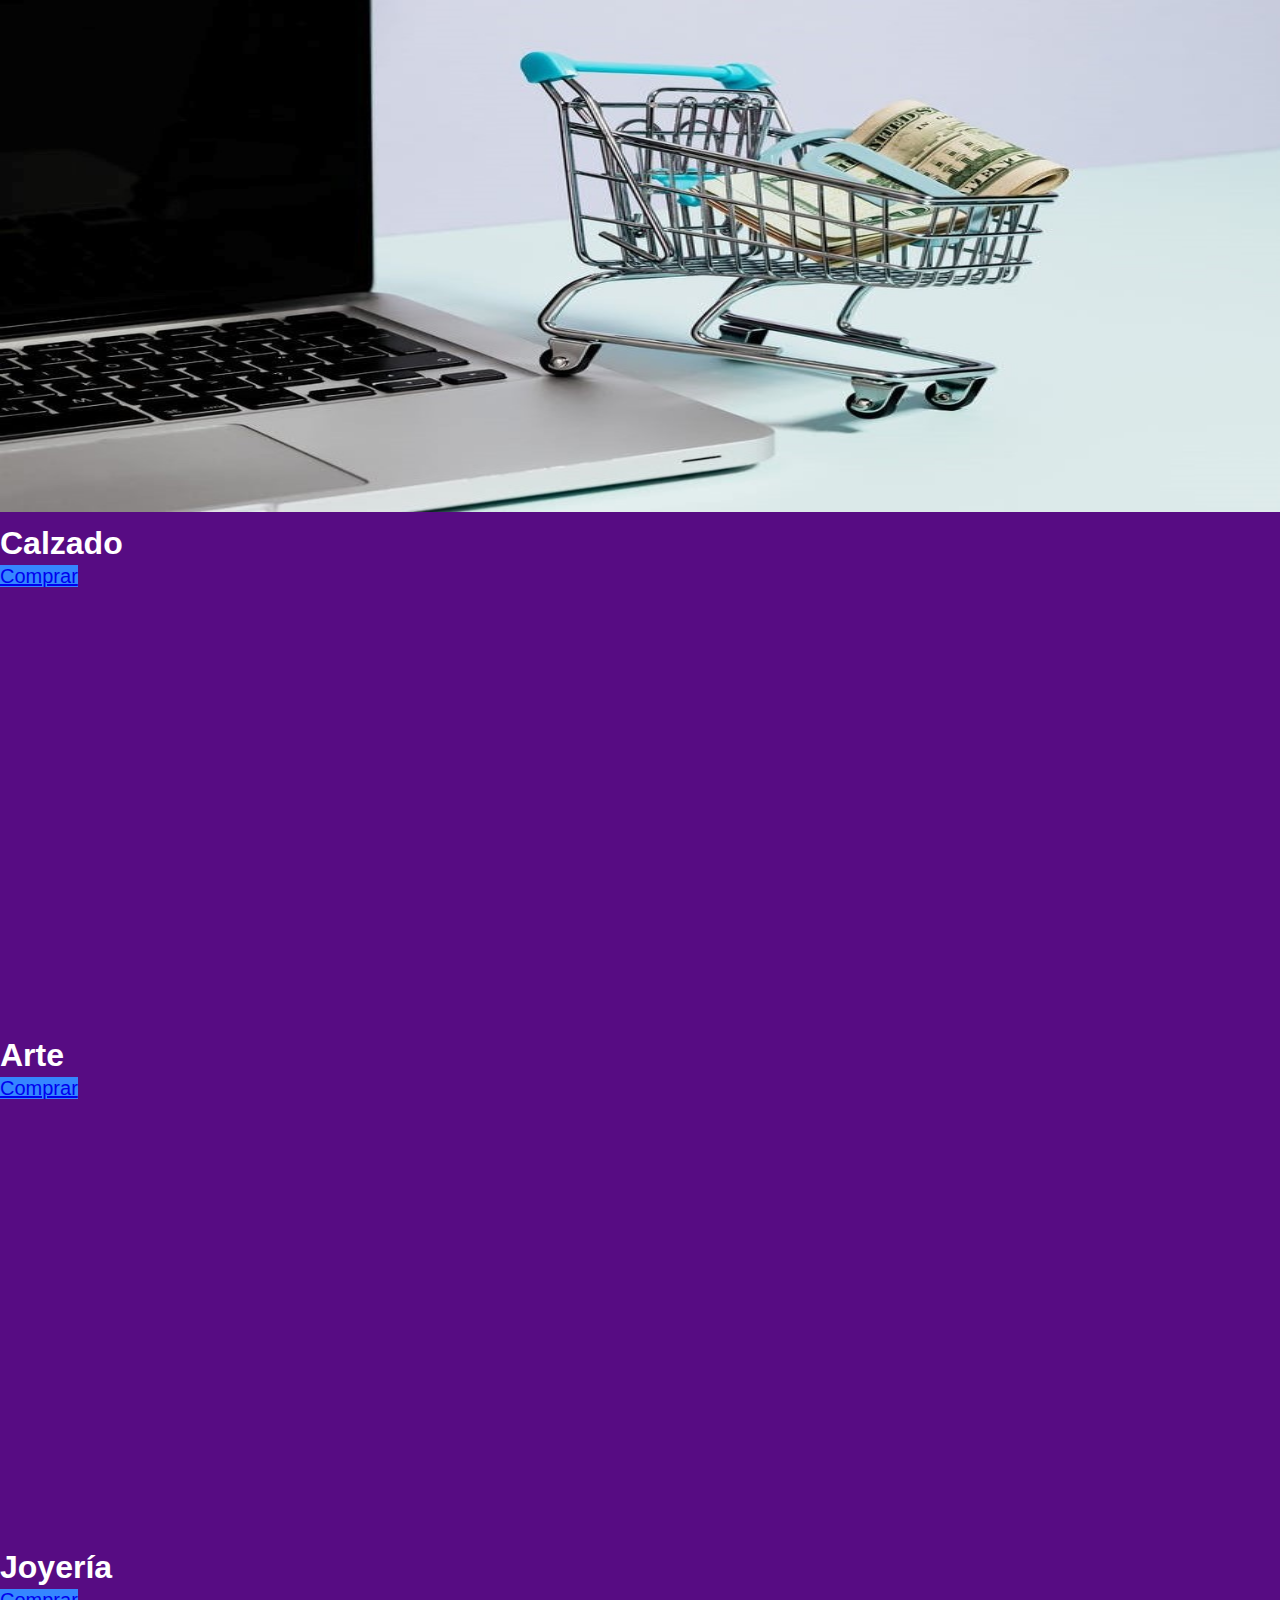
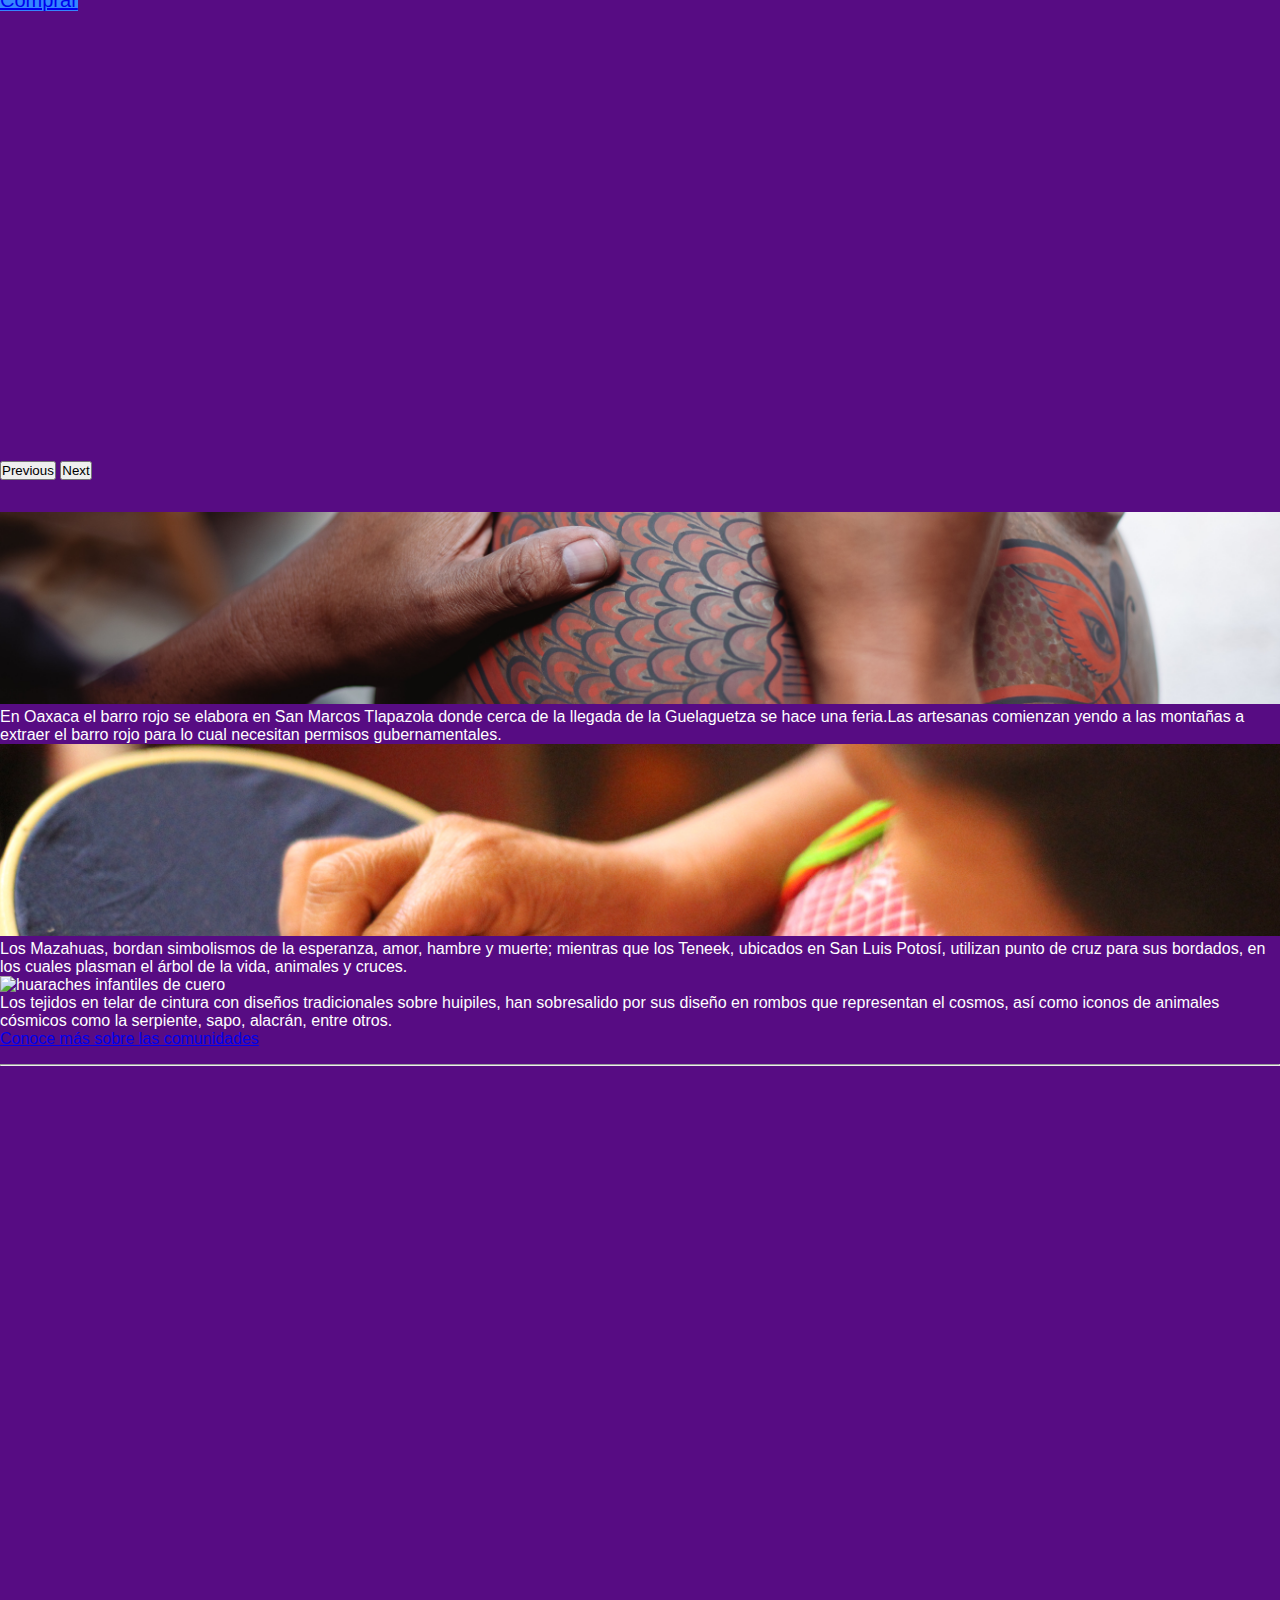
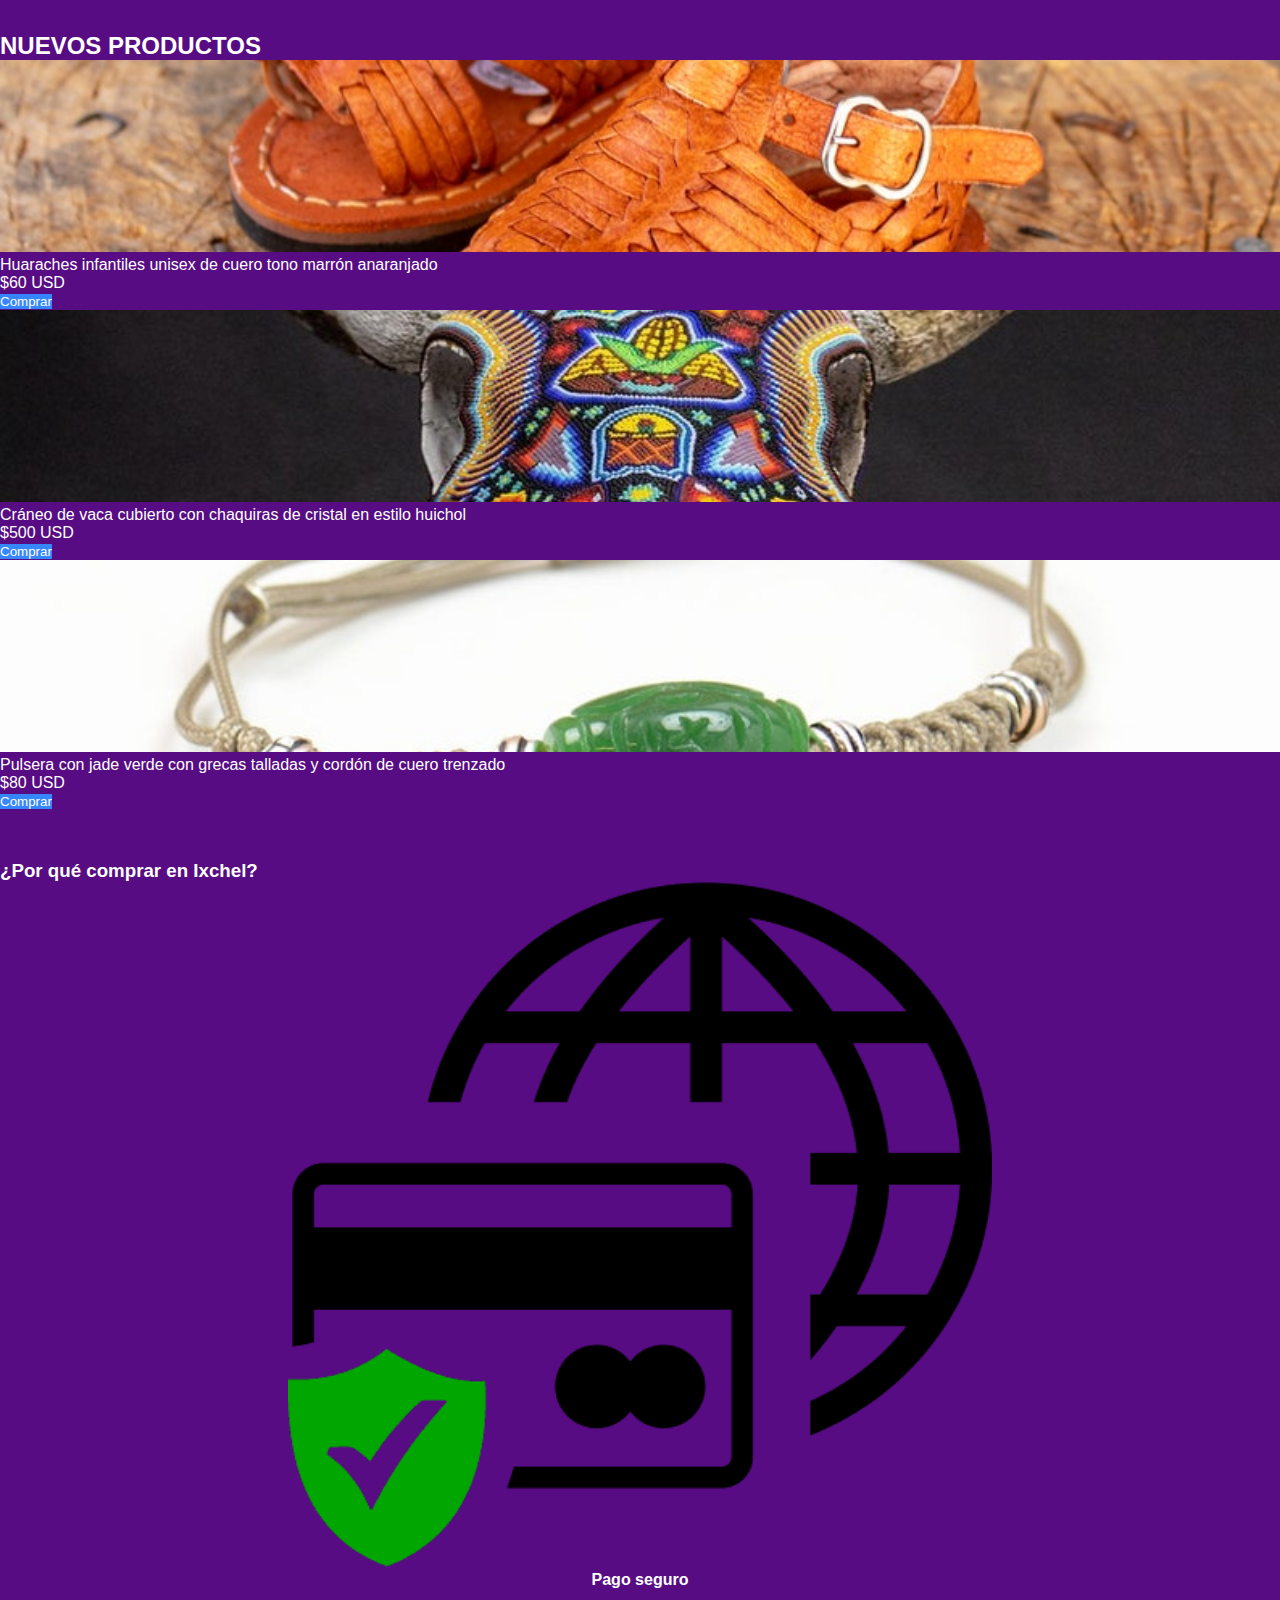
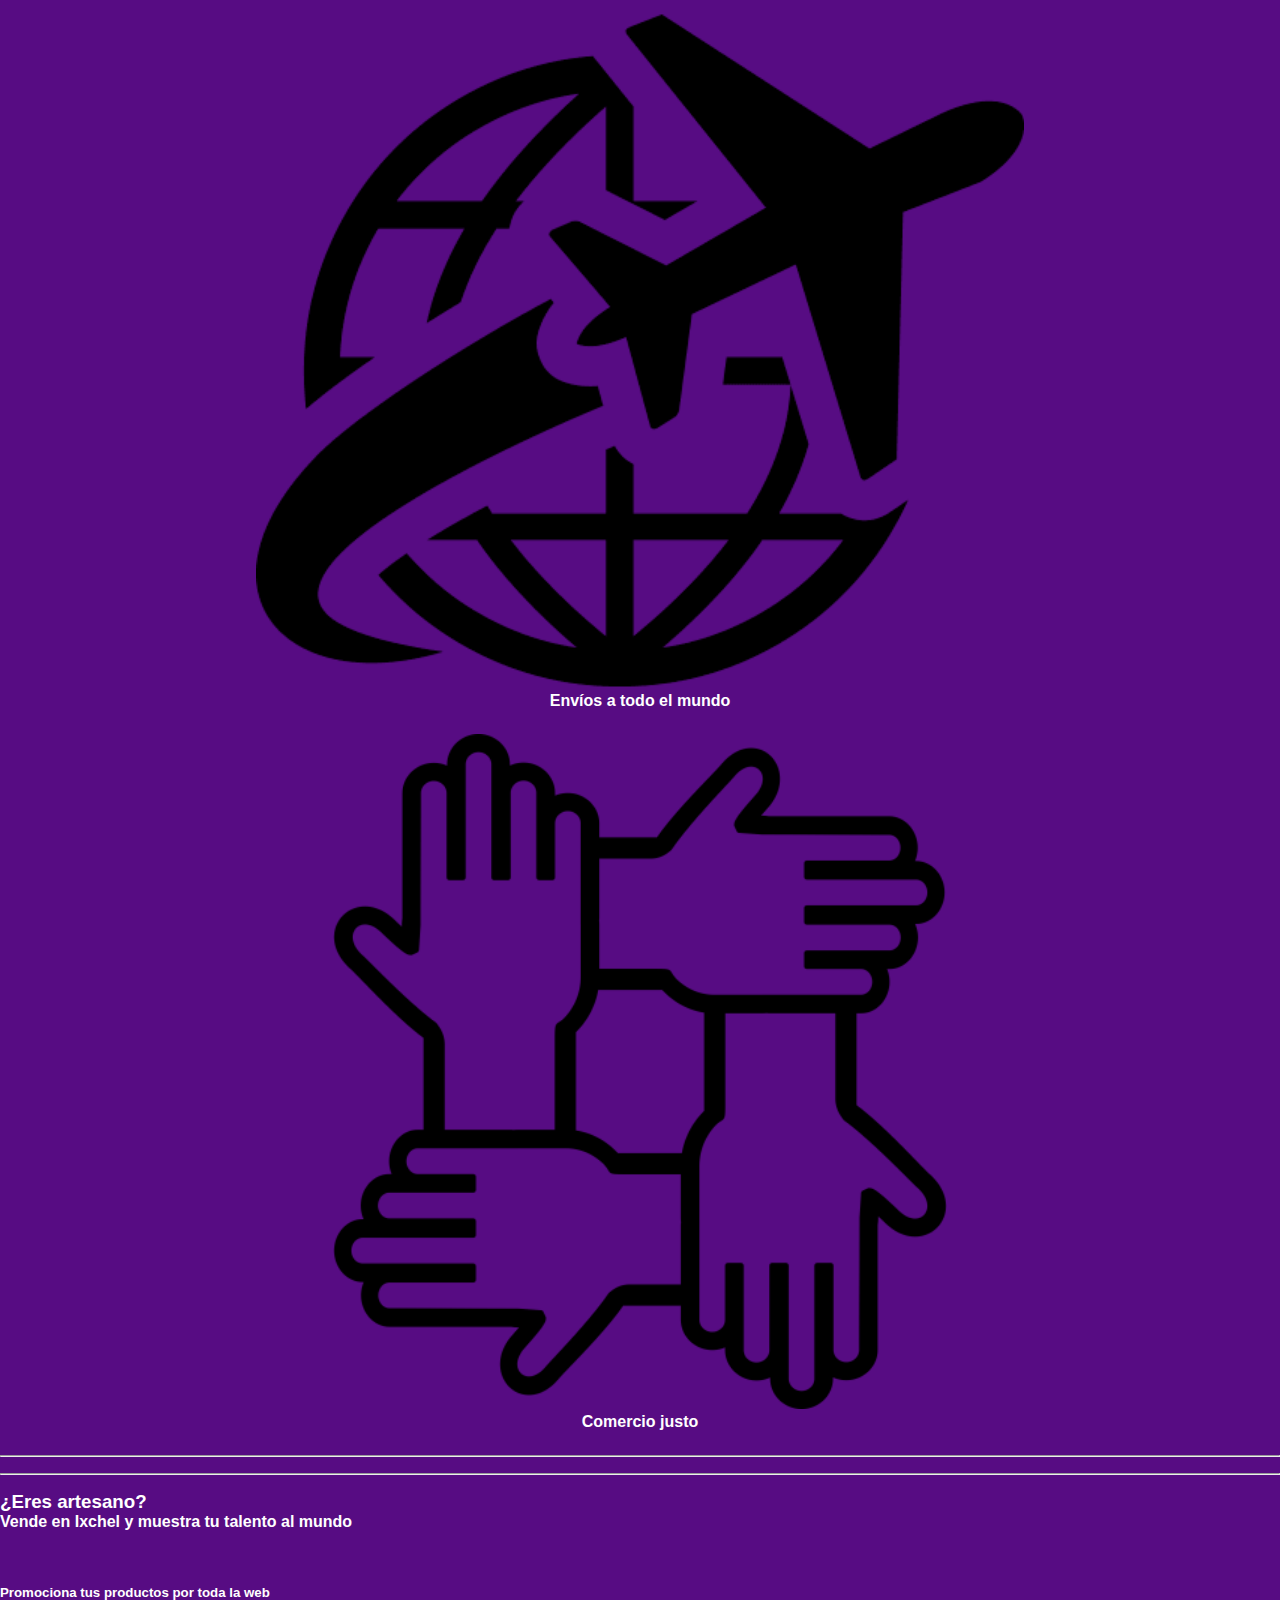
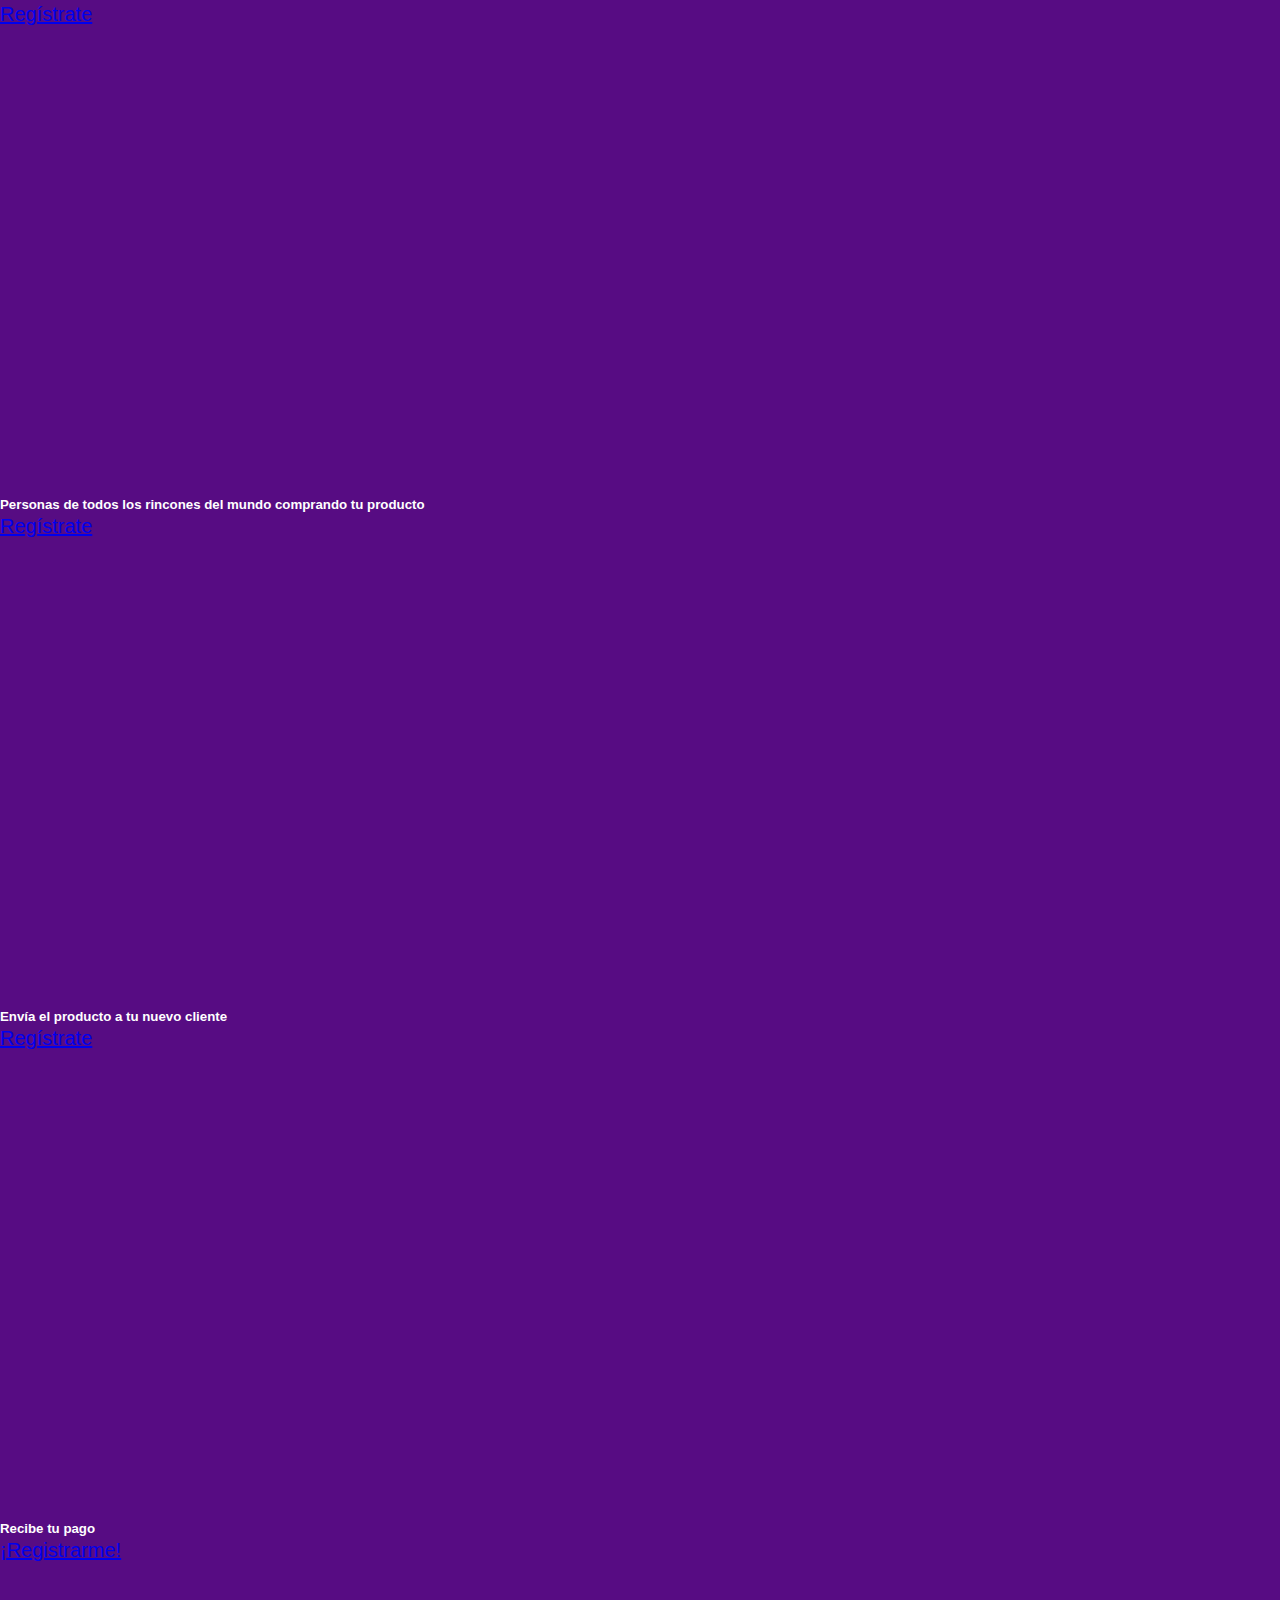
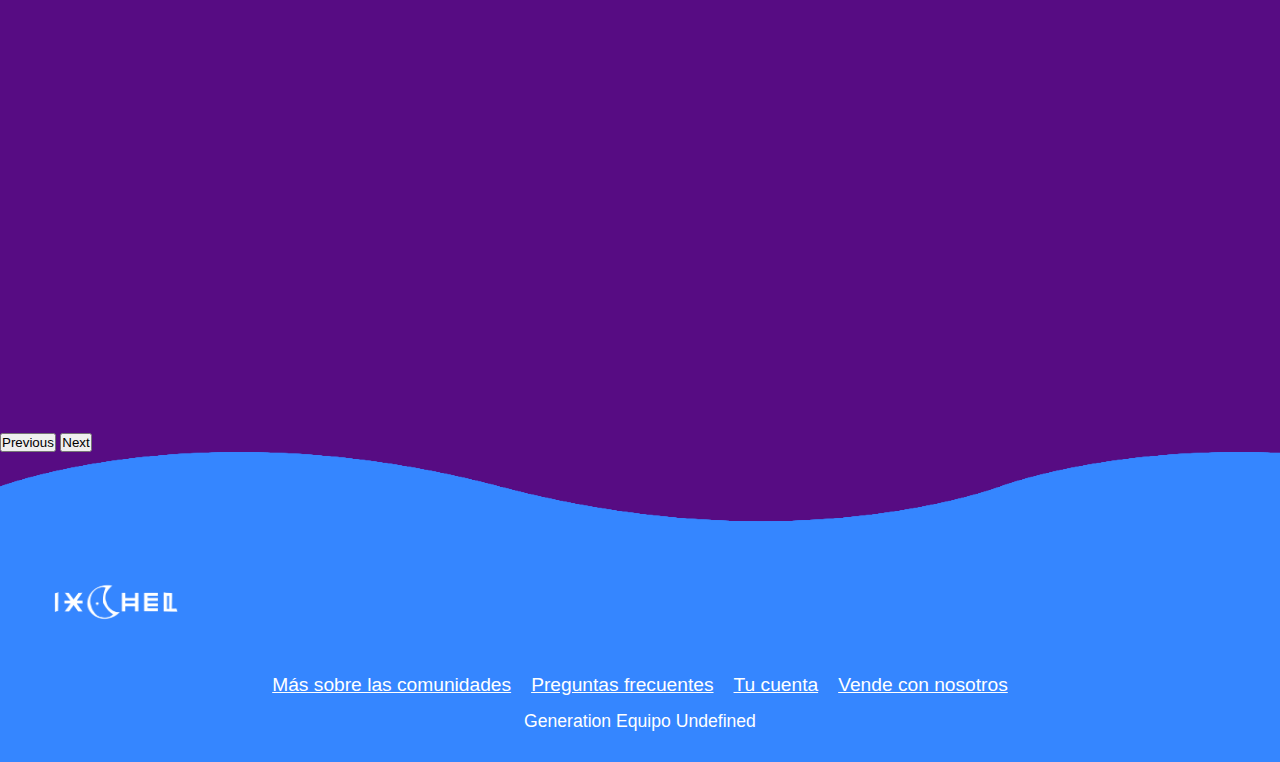
==== index.html @ 04b5df59 "arreglé interfaz, es probable que error en parallax index aún esté presente" ====
<!doctype html>
<html lang="en">
  <head>
    <!-- Required meta tags -->
    <meta charset="utf-8">
    <meta name="viewport" content="width=device-width, initial-scale=1, shrink-to-fit=no">

    <!-- Bootstrap CSS -->
    <link rel="stylesheet" href="https://cdn.jsdelivr.net/npm/bootstrap@4.6.1/dist/css/bootstrap.min.css" integrity="sha384-zCbKRCUGaJDkqS1kPbPd7TveP5iyJE0EjAuZQTgFLD2ylzuqKfdKlfG/eSrtxUkn" crossorigin="anonymous">
    <meta http-equiv="X-UA-Compatible" content="IE=edge">
    <title>Home</title>    
    <!-- Custom styles for this template -->
    <link href="assets/css/index.css" rel="stylesheet">
   <link href="assets/css/footer.css" rel="stylesheet">
  </head>
  <body>
    
 <!--LOGO NAVB--> 
    <nav class="navbar navbar-expand-lg navbar-dark navbar-custom">
      <a class="navbar-brand" href="index.html">
        <img src="imagenes/logo.png" width="150">
      </a>
      <!--FIN LOGO NAVB-->
      <button class="navbar-toggler" type="button" data-toggle="collapse" data-target="#navbarSupportedContent" aria-controls="navbarSupportedContent" aria-expanded="false" aria-label="Toggle navigation">
        <span class="navbar-toggler-icon"></span>
      </button>
    
      <div class="collapse navbar-collapse" id="navbarSupportedContent">
        <ul class="navbar-nav mr-auto">
          <li class="nav-item active mr-5">
            <a class="nav-link" href="nosotros.html">Nosotros</a>
          </li>
          <li class="nav-item active mr-5">
            <a class="nav-link" href="contactanos.html">Contáctanos</a>
          </li>
          <li class="nav-item active mr-5">
            <a class="nav-link" href="catalogo.html">Catálogo</a>
          </li>
        </ul>
        <form class="d-flex">
          <ul class="navbar-nav me-auto mb-2 mb-lg-0">
            <li class="nav-item active">
              <a class="nav-link" href="preguntas-frecuentes.html">Ayuda <span class="sr-only">(current)</span></a>
            </li>
            <li class="nav-item signup">
              <a class="nav-link active" aria-current="page" href="formulario-registro-iniciar-sesion.html">Regístrate</a>
            </li>
          </ul>
          <!--Icono carrito-->
          <a class="navbar-brand nav-item" href="carrito.html">
              <img src="imagenes/shopping-cart (2).png" width="30">
            </a>
        </form>
      </div>
    </nav>
    <!--Fin Nav-->
    <hr class="featurette-divider">

<!--CAROUSEL PRINCIPAL-->
<main role="main">
<div class="row featurette">
      <div class="col-md-7">
        <h2 class="featurette-heading index-h2">Un cachito de México para el mundo</h2>

        <h3 class="index-h3 index-h3-cursiva">Adquiere artesanías 100% mexicanas y apoya el desarrollo de comunidades indígenas</h3>
      </div>
  <div id="myCarousel" class="carousel slide col-md-5" data-ride="carousel">
    <ol class="carousel-indicators">
      <li data-target="#myCarousel" data-slide-to="0" class="active"></li>
      <li data-target="#myCarousel" data-slide-to="1"></li>
      <li data-target="#myCarousel" data-slide-to="2"></li>
    </ol>
    <div class="carousel-inner">
      <div class="carousel-item active">
        <img src="imagenes/huaraches01a.jpg" class="d-block w-100" alt="calzado">

        <div class="container">
          <div class="carousel-caption">
            <h1>Calzado</h1>
            <p><a class="btn btn-lg btn-primary index-btn-carousel" href="#">Comprar</a></p>
          </div>
        </div>
      </div>
      <div class="carousel-item">
        <img src="imagenes/alebrije01a.jpg" class="d-block w-100" alt="arte">

        <div class="container">
          <div class="carousel-caption">
            <h1>Arte</h1>
            <p><a class="btn btn-lg btn-primary index-btn-carousel" href="#">Comprar</a></p>
          </div>
        </div>
      </div>
      <div class="carousel-item">
        <img src="imagenes/jade01a.jpg" class="d-block w-100" alt="joyería">
        <div class="container">
          <div class="carousel-caption ">
            <h1>Joyería</h1>
            <p><a class="btn btn-lg btn-primary index-btn-carousel" href="#">Comprar</a></p>
          </div>
        </div>
      </div>
    </div>
    <button class="carousel-control-prev" type="button" data-target="#myCarousel" data-slide="prev">
      <span class="carousel-control-prev-icon" aria-hidden="true"></span>
      <span class="sr-only">Previous</span>
    </button>
    <button class="carousel-control-next" type="button" data-target="#myCarousel" data-slide="next">
      <span class="carousel-control-next-icon" aria-hidden="true"></span>
      <span class="sr-only">Next</span>
    </button>
  </div>
  <!--FinCarouselinicial-->

   <!--Informacióncardsde productos-->
  
   <div class="container">
    <div class="row">
      <div class="col-md-4">
        <div class="card mb-4 shadow-sm">
          <img src="imagenes/artesano-about03.jpg" class="d-block w-100 card-img-top" alt="huaraches infantiles de cuero">
          <div class="card-body">
            <p class="card-text text-dark">En Oaxaca el barro rojo se elabora en San Marcos Tlapazola donde cerca de la llegada de la Guelaguetza se hace una feria.Las artesanas comienzan yendo a las montañas a extraer el barro rojo para lo cual necesitan permisos gubernamentales.</p>
          </div>
        </div>
      </div>
      <div class="col-md-4">
        <div class="card mb-4 shadow-sm">
          <img src="imagenes/artesano-about04.jpg" class="d-block w-100 card-img-top" alt="huaraches infantiles de cuero">
          <div class="card-body">
            <p class="card-text text-dark">Los Mazahuas, bordan simbolismos de la esperanza, amor, hambre y muerte; mientras que los Teneek, ubicados en San Luis Potosí, utilizan punto de cruz para sus bordados, en los cuales plasman el árbol de la vida, animales y cruces.</p>
          </div>
        </div>
      </div>
      <div class="col-md-4">
        <div class="card mb-4 shadow-sm">
          <img src="imagenes/artesano-about05.jpg" class="d-block w-100 card-img-top" alt="huaraches infantiles de cuero">
          <div class="card-body">
            <p class="card-text text-dark">Los tejidos en telar de cintura con diseños tradicionales sobre huipiles, han sobresalido por sus diseño en rombos que representan el cosmos, así como iconos de animales cósmicos como la serpiente, sapo, alacrán, entre otros.</p> 
          </div>
        </div>
      </div>
    </div>
    <p><a class="col-md-12 btn btn-lg btn-primary" href="nosotros.html">Conoce más sobre las comunidades</a></p>
<!--Fincard-->
<hr class="featurette-divider">

<!--Inicioimagenparallaxmapa-->
      <div id="parallax-image">
        <div class="row h-100">
        <div class="col-md-12 aling-seif-center">
            <h1 class="text-center"></h1>
            <h5 class="text-light p-3"></h5>
            <p class="text-light p-5"></p>
        </div>
      </div>
    </div>
<!--FINimagen-->

<!--Contenedor entre imagenes-->
<div class="container">
<h2 class="text-light text-center">NUEVOS PRODUCTOS</h2>
<!--Informacióncardsde productos-->
<div class="container index-cards-nuevosproductos">
  <div class="row">
    <div class="col-md-4">
      <div class="card mb-3 shadow-sm">
        <img src="imagenes/huarache-niño01a.jpg" class="d-block w-100 card-img-top" alt="huaraches infantiles de cuero">
        <div class="card-body">
          <p class="card-text text-dark">Huaraches infantiles unisex de cuero tono marrón anaranjado</p>
          <p class="card-text text-dark">$60 USD</p>
           <div class="d-flex justify-content-between align-items-center">
                <div class="btn-group">
                  <button type="button" class="btn btn-sm btn-outline-secondary index-btn-cardsnuevoproducto" href="#">Comprar</button>
                  </div>
           </div>
        </div>
      </div>
    </div>
    <div class="col-md-4">
      <div class="card mb-3 shadow-sm">
        <img src="imagenes/huichol01a.jpg" class="d-block w-100 card-img-top" alt="cráneo de vaca huichol">

        <div class="card-body">
          <p class="card-text text-dark">Cráneo de vaca cubierto con chaquiras de cristal en estilo huichol</p>
          <p class="card-text text-dark">$500 USD</p>
          <div class="d-flex justify-content-between align-items-center">
            <div class="btn-group">
              <button type="button" class="btn btn-sm btn-outline-secondary index-btn-cardsnuevoproducto" href="#">Comprar</button>
              </div>
       </div>
        </div>
      </div>
    </div>
    <div class="col-md-4">
      <div class="card mb-3 shadow-sm">
        <img src="imagenes/jade01a.jpg" class="d-block w-100 card-img-top" alt="pulsera de jade y cuero">

        <div class="card-body">
          <p class="card-text text-dark">Pulsera con jade verde con grecas talladas y cordón de cuero trenzado</p>
          <p class="card-text text-dark">$80 USD</p>
          <div class="d-flex justify-content-between align-items-center">
            <div class="btn-group">
              <button type="button" class="btn btn-sm btn-outline-secondary index-btn-cardsnuevoproducto" href="#">Comprar</button>
              </div>
       </div> 
        </div>
      </div>
    </div>
  </div>
</div>
<!--Fincard-->
</div>
<!--Fin Parallax-->


  <!-- Marketing messaging and featurettes
  ================================================== -->
  <!-- Wrap the rest of the page in another container to center all the content. -->

  <div class="container marketing">

    <!-- Por que comprar ixchel -->
    <h3 class="text-center text-light">¿Por qué comprar en Ixchel?</h3>
    <div class="row">
      <div class="col-lg-4">
        <img src="imagenes/online-secure-payment.png" class="mx-auto d-block" width="55%" alt="ícono pago seguro">
        <h4 class="text-light">Pago seguro</h4>
      </div><!-- /.col-lg-4 -->
      <div class="col-lg-4">
        <img src="imagenes/travel.png" class="mx-auto d-block" width="60%" alt="ícono envío internacional">
        <h4 class="text-light">Envíos a todo el mundo</h4>
         
      </div><!-- /.col-lg-4 -->
      <div class="col-lg-4">
         <img src="imagenes/teamwork-together.png" class="mx-auto d-block" width="48%" alt="ícono trabajo en equipo">
        <h4 class="text-light">Comercio justo</h4>
        
      </div><!-- /.col-lg-4 -->
    </div>
    
  </div><!-- /.row -->

  <hr class="featurette-divider">
    <!-- START THE FEATURETTES -->

    

    <hr class="featurette-divider">
    <div class="container index-vender-carousel">
      <h3 class="text-center text-light">¿Eres artesano?</h3>
      <h4 class="text-center text-light">Vende en Ixchel y muestra tu talento al mundo</h4>
      <main role="main">

        <div id="carouselExampleCaptions" class="carousel slide col-md-10 mx-auto" data-ride="carousel">
          <ol class="carousel-indicators">
            <li data-target="#carouselExampleCaptions" data-slide-to="0" class="active"></li>
            <li data-target="#carouselExampleCaptions" data-slide-to="1"></li>
            <li data-target="#carouselExampleCaptions" data-slide-to="2"></li>
          </ol>
          <div class="carousel-inner">
            <div class="carousel-item active">
              <img src="imagenes/artesano-index.jpeg" class="d-block" alt="artesano pintando un jarrón de barro">
              <div class="carousel-caption">
                <h5>Promociona tus productos por toda la web</h5>
                <p><a class="btn btn-lg btn-primary" href="formulario-registro-iniciar-sesion.html">Regístrate</a></p>
              </div>
            </div>
            <div class="carousel-item">
              <img src="imagenes/clientes-index.jpeg" class="d-block" alt="pareja sonriendo frente a laptop">
              <div class="carousel-caption">
                <h5>Personas de todos los rincones del mundo comprando tu producto</h5>
                <p><a class="btn btn-lg btn-primary" href="formulario-registro-iniciar-sesion.html">Regístrate</a></p>
              </div>
            </div>
            <div class="carousel-item">
              <img src="imagenes/envia-index.jpeg" class="d-block" alt="hombre sellando una caja de envío con cinta adhesiva">
              <div class="carousel-caption">
                <h5>Envía el producto a tu nuevo cliente</h5>
                <p><a class="btn btn-lg btn-primary" href="formulario-registro-iniciar-sesion.html">Regístrate</a></p>
              </div>
            </div>
            <div class="carousel-item">
              <img src="imagenes/pago-index.jpeg" class="d-block" alt="carrito de supermercado miniatura con fajo de billetes junto a laptop">
              <div class="carousel-caption">
                <h5>Recibe tu pago</h5>
                <p><a class="btn btn-lg btn-primary" href="formulario-registro-iniciar-sesion.html">¡Registrarme!</a></p>
              </div>
            </div>
          </div>
          <button class="carousel-control-prev" type="button" data-target="#carouselExampleCaptions" data-slide="prev">
            <span class="carousel-control-prev-icon" aria-hidden="true"></span>
            <span class="sr-only">Previous</span>
          </button>
          <button class="carousel-control-next" type="button" data-target="#carouselExampleCaptions" data-slide="next">
            <span class="carousel-control-next-icon" aria-hidden="true"></span>
            <span class="sr-only">Next</span>
          </button>
        </div>


  </div><!-- /.container -->


  <!-- FOOTER -->

</main>

<div class="bodyfooter">
  <footer>
    <div class="waves">
        <div class="wave" id="wave1"></div>
        <div class="wave" id="wave2"></div>
        <div class="wave" id="wave3"></div>
        <div class="wave" id="wave4"></div>
  
        <div class="logo">
            <img src="imagenes/logo.png" alt="150">
        </div>
    
  <ul class="social_icon">
    <li><a href="#"><ion-icon name="logo-facebook"></ion-icon></a></li>
    <li><a href="#"><ion-icon name="logo-instagram"></ion-icon></a></li>
    <li><a href="#"><ion-icon name="logo-twitter"></ion-icon></a></li>
    <li><a href="#"><ion-icon name="logo-whatsapp"></ion-icon></a></li>
  </ul>
     <ul class="menu">
         <li><a href="index.html">Más sobre las comunidades</a></li>
         <li><a href="preguntas-frecuentes.html">Preguntas frecuentes</a></li>
         <li><a href="formulario-registro-iniciar-sesion.html">Tu cuenta</a></li>
         <li><a href="#">Vende con nosotros</a></li>
     </ul>
     <p>Generation Equipo Undefined</p>
     <!-- Cierra div waves -->
     </div>
  </footer>
    <!-- Optional JavaScript; choose one of the two! -->

    <!-- Option 1: jQuery and Bootstrap Bundle (includes Popper) -->
    <script src="https://cdn.jsdelivr.net/npm/jquery@3.5.1/dist/jquery.slim.min.js" integrity="sha384-DfXdz2htPH0lsSSs5nCTpuj/zy4C+OGpamoFVy38MVBnE+IbbVYUew+OrCXaRkfj" crossorigin="anonymous"></script>
    <script src="https://cdn.jsdelivr.net/npm/bootstrap@4.6.1/dist/js/bootstrap.bundle.min.js" integrity="sha384-fQybjgWLrvvRgtW6bFlB7jaZrFsaBXjsOMm/tB9LTS58ONXgqbR9W8oWht/amnpF" crossorigin="anonymous"></script>
    <script>window.jQuery || document.write('<script src="../assets/js/vendor/jquery.slim.min.js"><\/script>')</script><script src="../assets/dist/js/bootstrap.bundle.min.js"></script>

      
  </body>
</html>
---- assets/css/index.css ----
/* Padding below the footer and lighter body text */

* {
  box-sizing: border-box;
  margin: 0;
  padding: 0;
}

body {
  font-family: "Mukta", sans-serif;
  background-color: #570c83;
}

/* Navbar */
.navbar {
  background-color: #3586ff;
  font-family: "Mukta", sans-serif;
}

.nav-item {
  font-weight: 600;
  padding-left: 30px;
}

/* Carousel base class */
.carousel {
  margin-bottom: 2rem;
}
/* Since positioning the image, we need to help out the caption */
.carousel-caption {
  bottom: 3rem;
  z-index: 10;
}

/* Declare heights because of positioning of img element */
.carousel-item {
  height: 32rem;
}
.carousel-item > img {
  position: absolute;
  top: 0;
  left: 0;
  min-width: 100%;
  height: 32rem;
  max-width: none;
}

.index-btn-carousel {
  background-color: #3586ff;
  border: none;
  font-weight: 400;
}

.index-btn-cardsnuevoproducto {
  background-color: #3586ff;
  color: white;
  border-style: none;
}

.card-img-top {
  width: 100%;
  height: 15vw;
  object-fit: cover;
}

.index-cards-nuevosproductos {
  margin-bottom: 50px;
}

.index-h5-carouselcaption {
  margin-bottom: 10px;
}

/* MARKETING CONTENT */

/* Center align the text within the three columns below the carousel */
.marketing .col-lg-4 {
  margin-bottom: 1.5rem;
  text-align: center;
}
.marketing h2 {
  font-weight: 400;
}
.marketing .col-lg-4 p {
  margin-right: 0.75rem;
  margin-left: 0.75rem;
}

/* Featurettes
------------------------- */

.featurette-divider {
  margin: 1rem 0; /* Space out the Bootstrap <hr> more */
}

/* Thin out the marketing headings */
.featurette-heading {
  color: white;
  font-size: 80px;
  font-weight: 400;
  line-height: 1;
  letter-spacing: -0.05rem;
}

.index-h2,
.index-h3 {
  margin-left: 60px;
}

.index-h3 {
  margin-top: 30px;
  margin-bottom: 30px;
  font-size: 30px;
  font-weight: 300;
  color: white;
}

.index-h3-cursiva {
  font-style: italic;
}

.index-vende-cards {
  width: 100%;
  padding-top: 100%;
}

.index-vender-carousel {
  width: 60%;
}

/* RESPONSIVE CSS
-------------------------------------------------- */

@media (min-width: 40em) {
  /* Bump up size of carousel content */
  .carousel-caption p {
    margin-bottom: 1.25rem;
    font-size: 1.25rem;
    line-height: 1.4;
  }

  .featurette-heading {
    font-size: 50px;
  }

  .index-vender-carousel {
    width: 100%;
  }
}

@media (min-width: 62em) {
  .featurette-heading {
    margin-top: 7rem;
  }

  .index-vender-carousel {
    width: 100%;
  }
}

/*CAROUSELSTYLE*/

.bd-placeholder-img {
  font-size: 1.125rem;
  text-anchor: middle;
  -webkit-user-select: none;
  -moz-user-select: none;
  -ms-user-select: none;
  user-select: none;
}

@media (min-width: 768px) {
  .bd-placeholder-img-lg {
    font-size: 1rem;
  }

  .index-vender-carousel {
    width: 100%;
  }
}

/*-----------CARD------------*/

.bd-placeholder-img {
  font-size: 1.125rem;
  text-anchor: middle;
  -webkit-user-select: none;
  -moz-user-select: none;
  -ms-user-select: none;
  user-select: none;
}

@media (min-width: 768px) {
  .bd-placeholder-img-lg {
    font-size: 3.5rem;
  }
}

/*---Parallaxmapa--*/
#parallax-image {
  background-image: url("/imagenes/artesana-index.jpeg");
  height: 500px;
  margin-bottom: 50px;
  background-attachment: fixed;
  background-position: center;
  background-repeat: no-repeat;
}
.container {
  color: white;
}
.registrate {
  color: black;
}
.inicia {
  color: black;
}
.carrito {
  color: black;
}
---- assets/css/footer.css ----
/*.bodyfooter {  /*Si se quita esto se mueve el diseño*/
/*display:flex;
    justify-content: flex-end;
    align-items: flex-end;
    min-height: 100vh;
   /*  background: #333 */

footer {
  position: relative;
  width: 100%;
  background: #3586ff;
  min-height: 100px;
  padding: 20px 50px;
  display: flex;
  justify-content: center;
  flex-direction: column;
  margin-top: 100px;
  font-family: 'Mukta', sans-serif;
}
.logo img {
  width: 130px;
  position: static !important;
  text-align: center;
}

footer .social_icon,
footer .menu {
  /*iconos*/
  position: relative;
  display: flex;
  justify-content: center;
  align-items: center;
  margin: 10px 0;
  flex-wrap: wrap;
  list-style: none;
}
footer .social_iron li,
footer .menu li {
  list-style: none;
}
footer .social_icon li a {
  font-size: 1.5em;
  color: #fff;
  margin: 0 10px;
  display: inline-block;
  transition: 0.5s;
}
footer .social_icon li a:hover {
  transform: translateY(-10px);
}
footer .menu li a {
  font-size: 1.2em;
  color: #fff;
  margin: 0 10px;
  display: inline-block;
  transition: 0.75;
}
footer .menu li a:hover {
  opacity: 1;
}
footer p {
  color: #fff;
  text-align: center;
  margin-top: 15px;
  margin-bottom: 10px;
  font-size: 1.1em;
}

footer .wave {
  position: absolute;
  top: -100px;
  left: 0;
  width: 100%;
  height: 100px;
  background: url(../../imagenes/wave.png);
  background-size: 1000px 100px; /*cambia  la posisicion de las ondas*/
}
footer .wave#wave1 {
  z-index: 1000;
  opacity: 1;
  bottom: 0;
  animation: animateWave 4s linear infinite;
}
footer .wave#wave2 {
  z-index: 999;
  opacity: 0.5;
  bottom: 10px;
  animation: animateWave_02 4s linear infinite;
}
footer .wave#wave3 {
  z-index: 1000;
  opacity: 0.2;
  bottom: 15px;
  animation: animateWave 5s linear infinite;
}
footer .wave#wave4 {
  z-index: 999;
  opacity: 0.7;
  bottom: 20px;
  animation: animateWave_02 5s linear infinite;
}
@keyframes animateWave {
  0% {
    background-position-x: 1000px;
  }
  100% {
    background-position-x: 0px;
  }
}
@keyframes animateWave_02 {
  0% {
    background-position-x: 0px;
  }
  100% {
    background-position-x: 1000px;
  }
}
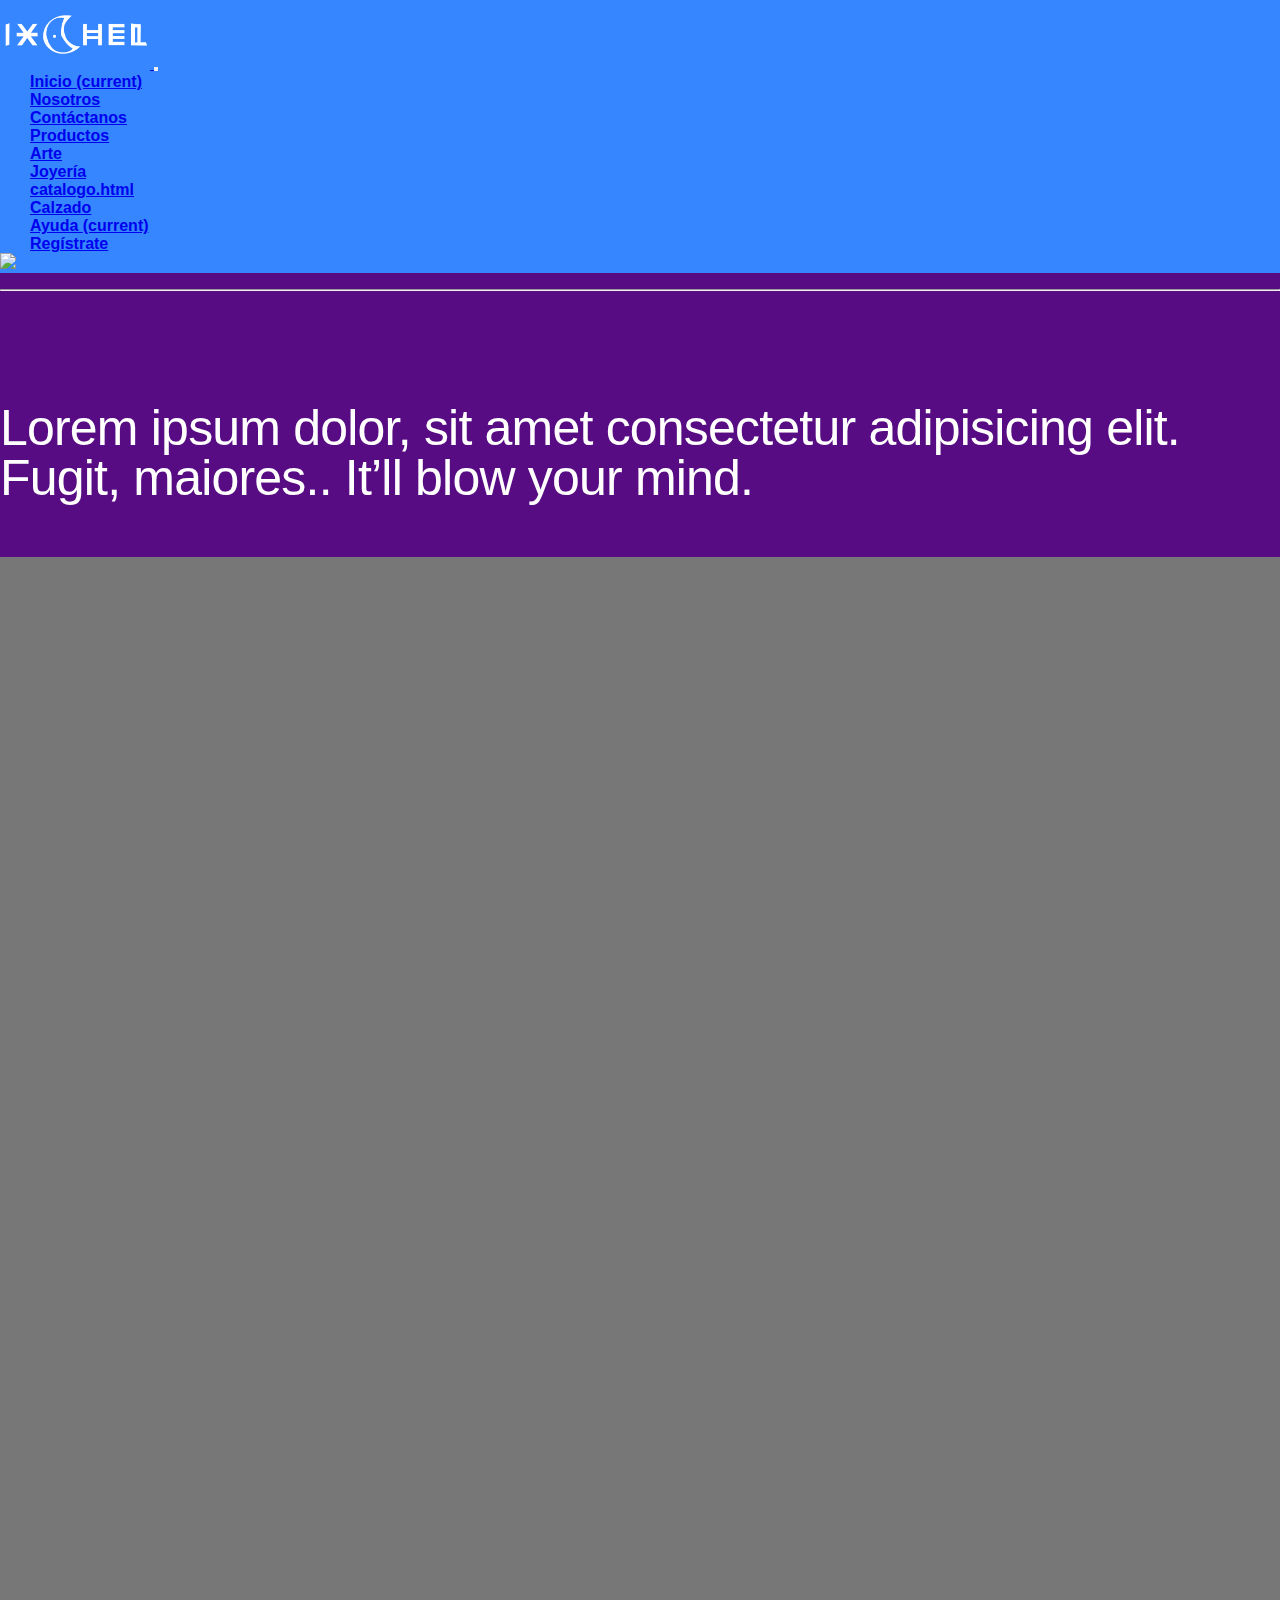
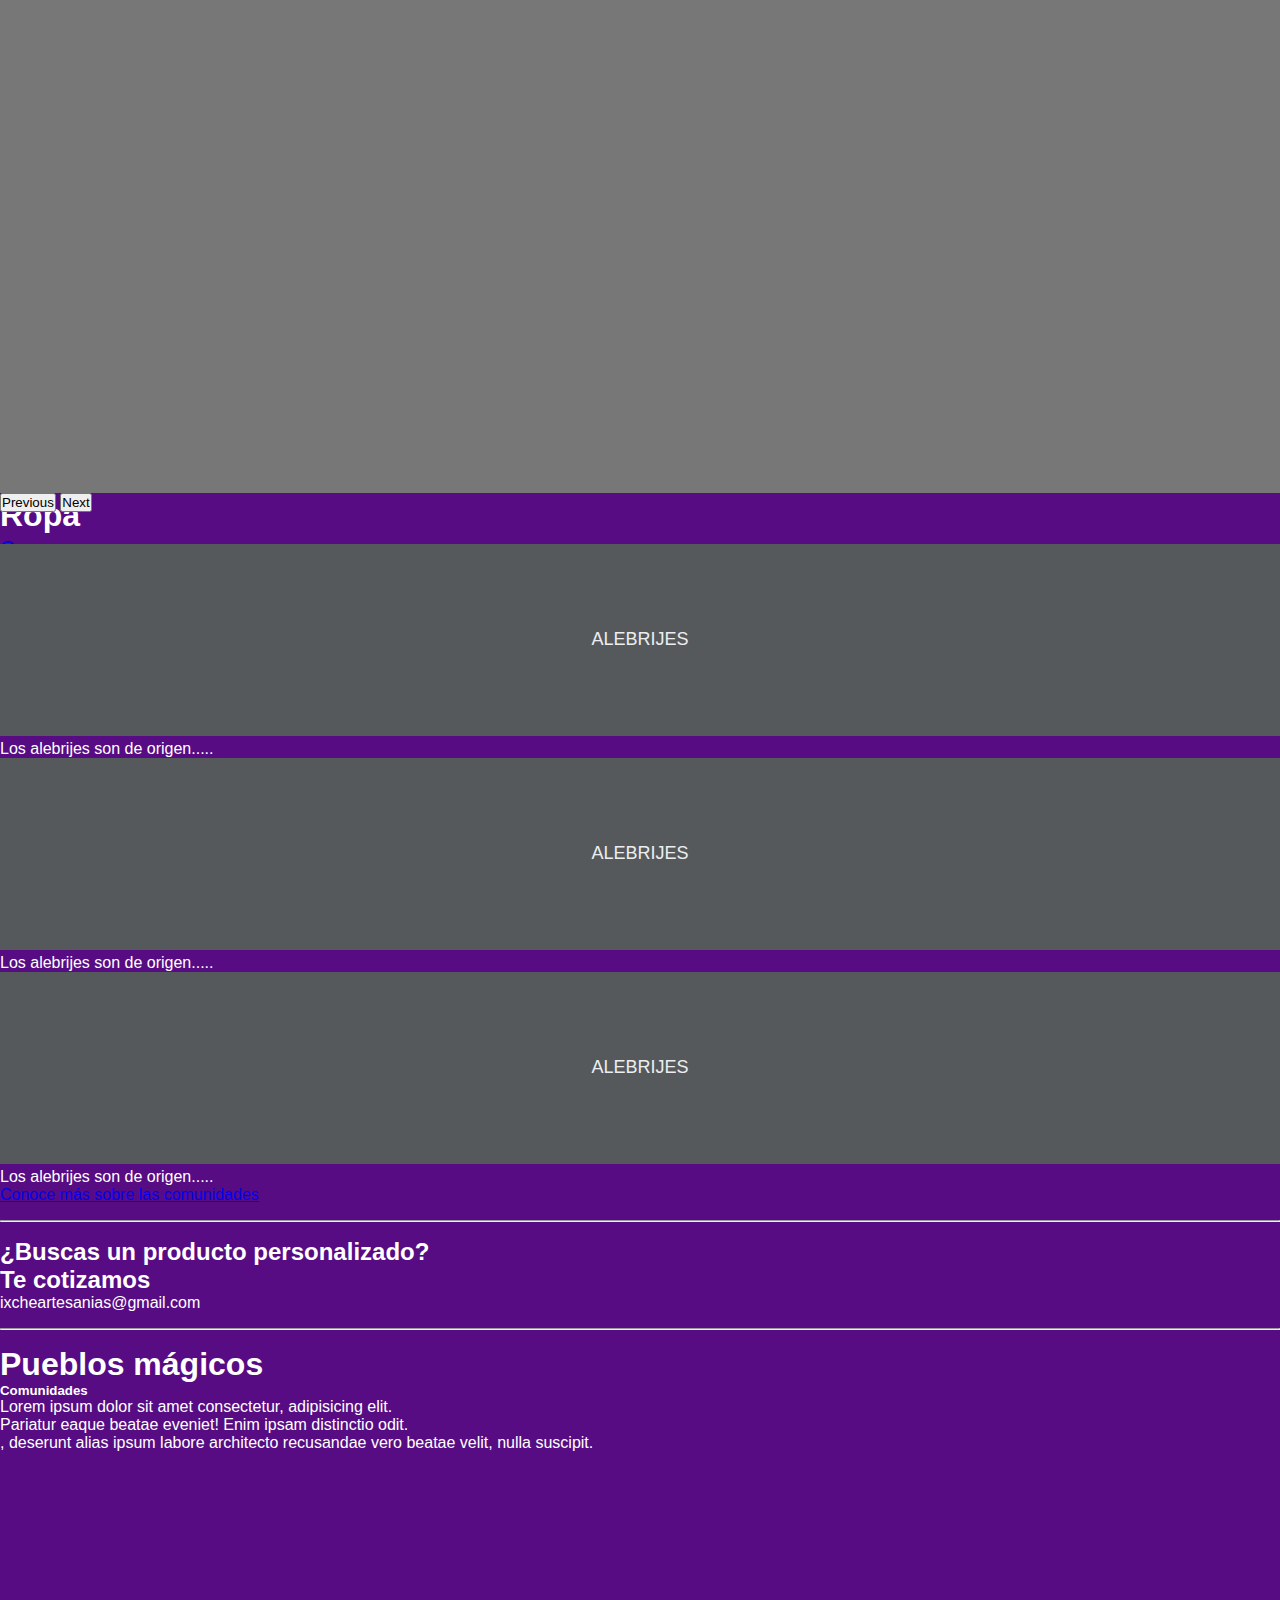
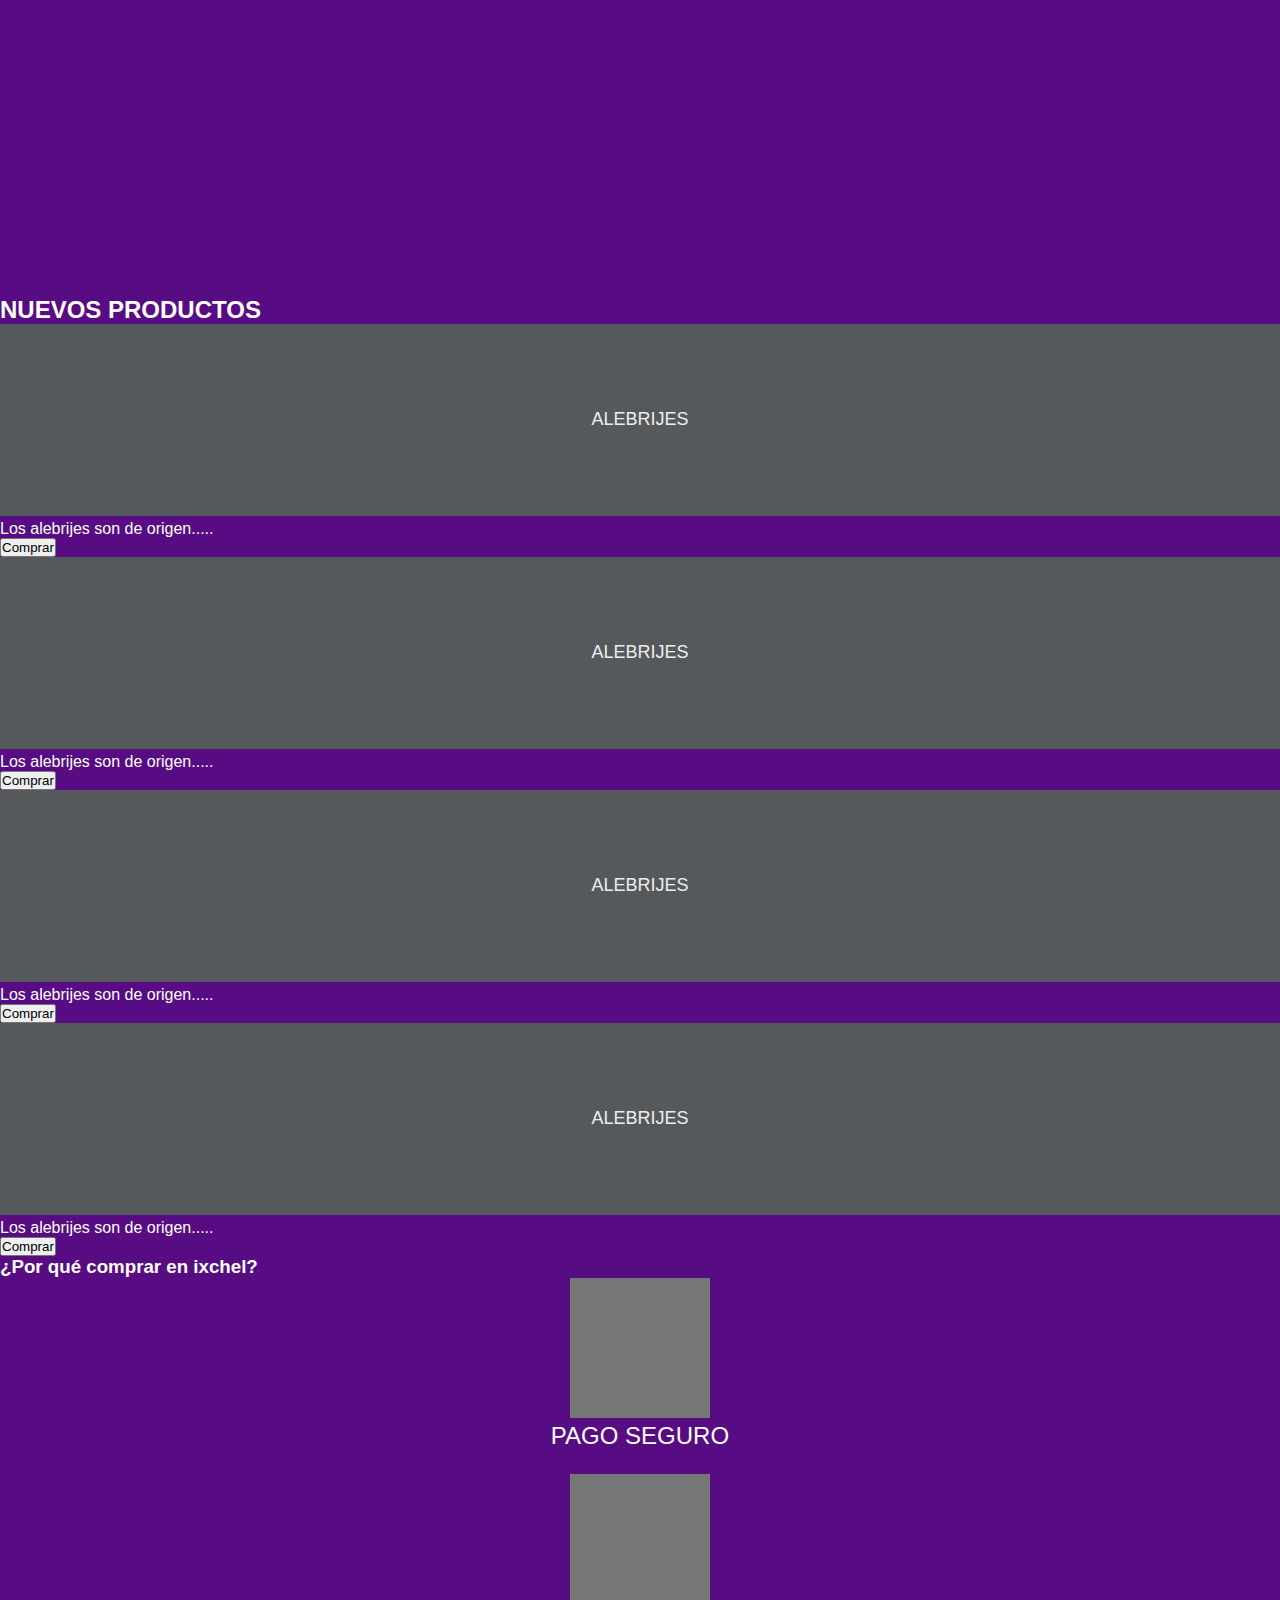
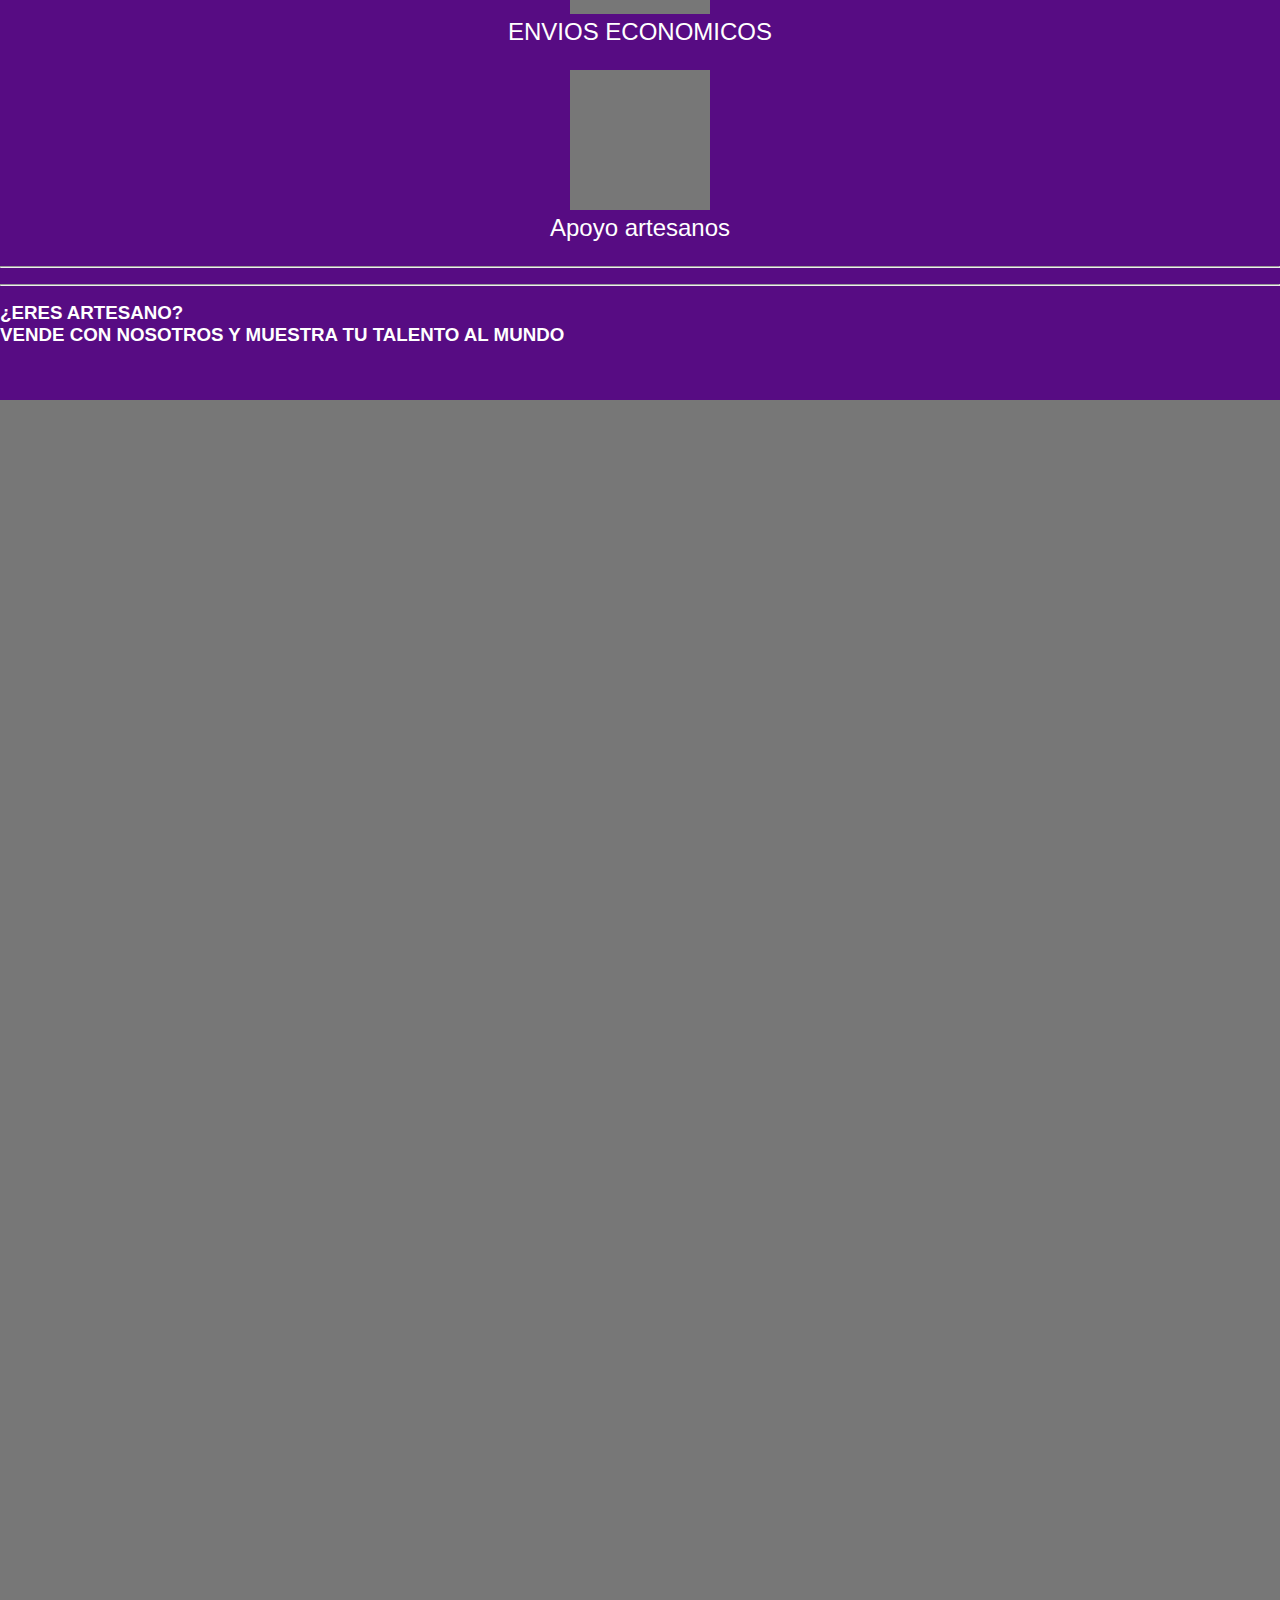
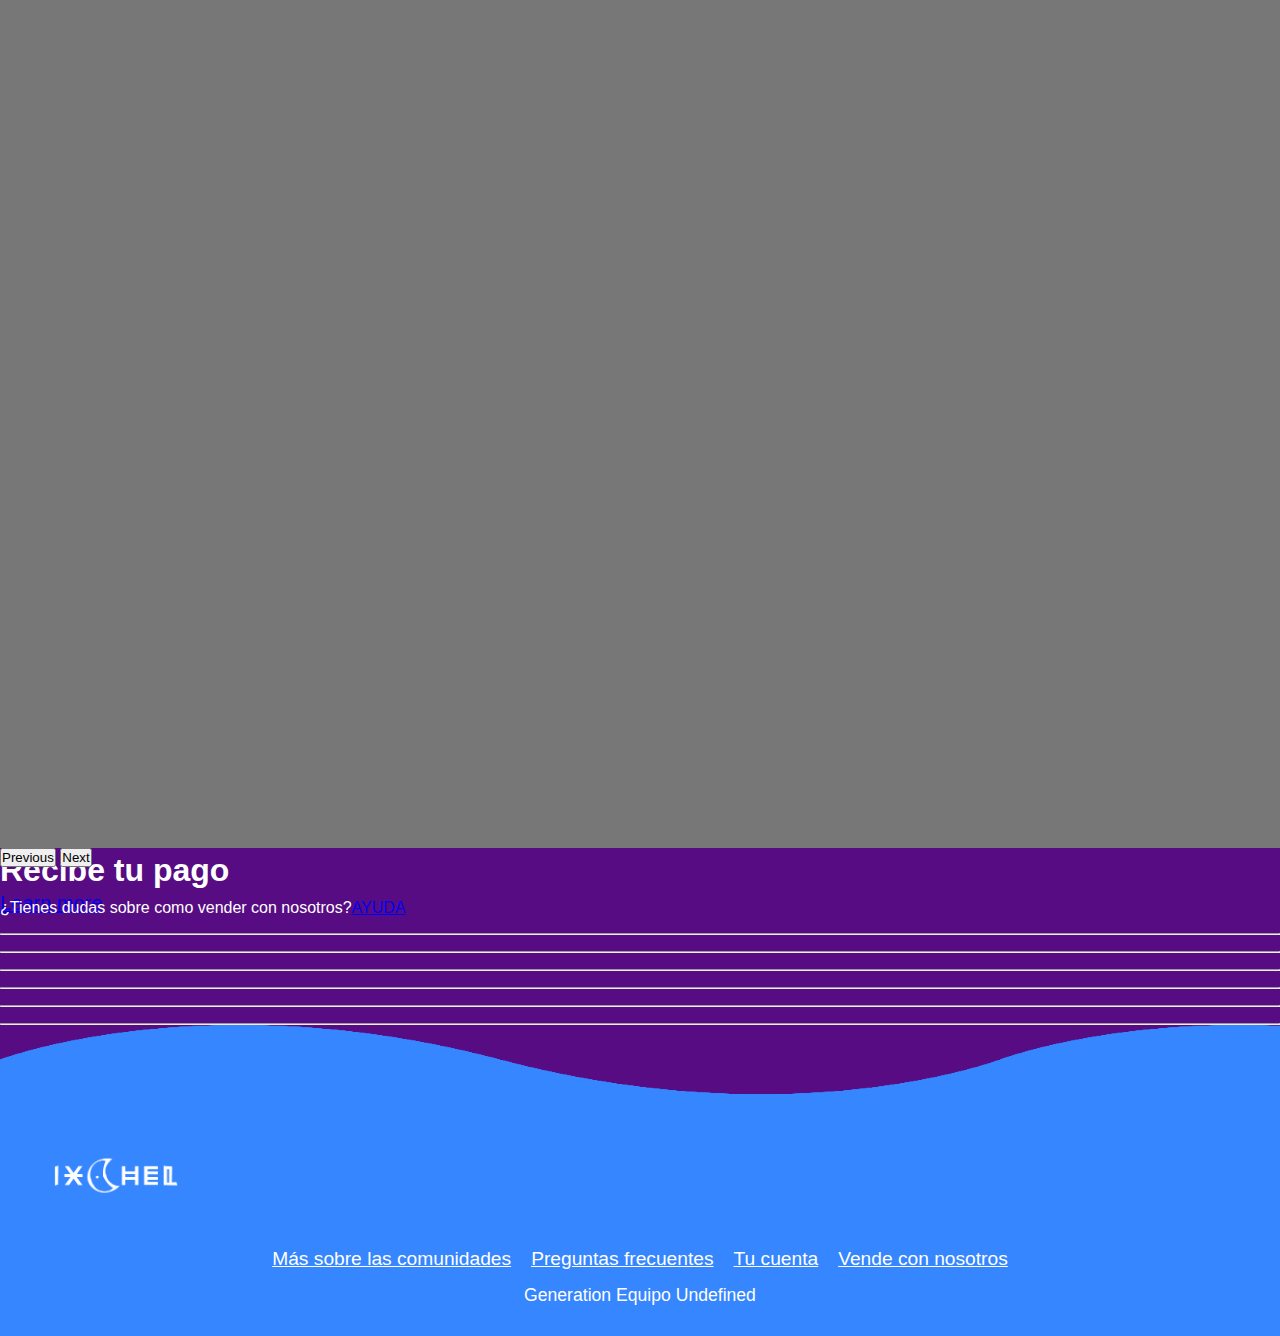
==== commit 952df99b: "Espacio en x linea" ====
--- a/index.html
+++ b/index.html
@@ -16,7 +16,7 @@
   <body>
     
  <!--LOGO NAVB--> 
-    <nav class="navbar navbar-expand-lg navbar-dark navbar-custom">
+    <nav class="navbar navbar-expand-lg navbar-light bg-primary">
       <a class="navbar-brand" href="index.html">
         <img src="imagenes/logo.png" width="150">
       </a>
@@ -28,13 +28,27 @@
       <div class="collapse navbar-collapse" id="navbarSupportedContent">
         <ul class="navbar-nav mr-auto">
           <li class="nav-item active mr-5">
+            <a class="nav-link" href="index.html">Inicio <span class="sr-only">(current)</span></a>
+          </li>
+          <li class="nav-item active mr-5">
             <a class="nav-link" href="nosotros.html">Nosotros</a>
           </li>
           <li class="nav-item active mr-5">
             <a class="nav-link" href="contactanos.html">Contáctanos</a>
           </li>
-          <li class="nav-item active mr-5">
-            <a class="nav-link" href="catalogo.html">Catálogo</a>
+          <li class="nav-item dropdown active">
+            <a class="nav-link dropdown-toggle" href="#" id="navbarDropdown" role="button" data-toggle="dropdown" aria-expanded="false">
+              Productos
+            </a>
+            <div class="dropdown-menu" aria-labelledby="navbarDropdown">
+              <a class="dropdown-item" href="catalogo.html">Arte</a>
+              <div class="dropdown-divider"></div>
+              <a class="dropdown-item" href="catalogo.html">Joyería</a>
+              <div class="dropdown-divider"></div>
+              <a class="dropdown-item" href="#">catalogo.html</a>
+              <div class="dropdown-divider"></div>
+              <a class="dropdown-item" href="catalogo.html">Calzado</a>
+            </div>
           </li>
         </ul>
         <form class="d-flex">
@@ -43,12 +57,12 @@
               <a class="nav-link" href="preguntas-frecuentes.html">Ayuda <span class="sr-only">(current)</span></a>
             </li>
             <li class="nav-item signup">
-              <a class="nav-link active" aria-current="page" href="formulario-registro-iniciar-sesion.html">Regístrate</a>
+              <a class="nav-link active" aria-current="page" href="registrate.html">Regístrate</a>
             </li>
           </ul>
           <!--Icono carrito-->
-          <a class="navbar-brand nav-item" href="carrito.html">
-              <img src="imagenes/shopping-cart (2).png" width="30">
+          <a class="navbar-brand" href="#">
+              <img src="logo.png" width="100">
             </a>
         </form>
       </div>
@@ -60,9 +74,7 @@
 <main role="main">
 <div class="row featurette">
       <div class="col-md-7">
-        <h2 class="featurette-heading index-h2">Un cachito de México para el mundo</h2>
-
-        <h3 class="index-h3 index-h3-cursiva">Adquiere artesanías 100% mexicanas y apoya el desarrollo de comunidades indígenas</h3>
+        <h2 class="featurette-heading">Lorem ipsum dolor, sit amet consectetur adipisicing elit. Fugit, maiores.. <span class="text-muted">It’ll blow your mind.</span></h2>
       </div>
   <div id="myCarousel" class="carousel slide col-md-5" data-ride="carousel">
     <ol class="carousel-indicators">
@@ -72,31 +84,32 @@
     </ol>
     <div class="carousel-inner">
       <div class="carousel-item active">
-        <img src="imagenes/huaraches01a.jpg" class="d-block w-100" alt="calzado">
+        <svg class="bd-placeholder-img" width="100%" height="100%" xmlns="http://www.w3.org/2000/svg" role="img" aria-label=" :  " preserveAspectRatio="xMidYMid slice" focusable="false"><title> </title><rect width="100%" height="100%" fill="#777"/><text x="50%" y="50%" fill="#777" dy=".3em"> </text></svg>
 
         <div class="container">
           <div class="carousel-caption">
-            <h1>Calzado</h1>
-            <p><a class="btn btn-lg btn-primary index-btn-carousel" href="#">Comprar</a></p>
+            <h1>ROPA</h1>
+            <p><a class="btn btn-lg btn-primary" href="#">Comprar</a></p>
           </div>
         </div>
       </div>
       <div class="carousel-item">
-        <img src="imagenes/alebrije01a.jpg" class="d-block w-100" alt="arte">
+        <svg class="bd-placeholder-img" width="100%" height="100%" xmlns="http://www.w3.org/2000/svg" role="img" aria-label=" :  " preserveAspectRatio="xMidYMid slice" focusable="false"><title> </title><rect width="100%" height="100%" fill="#777"/><text x="50%" y="50%" fill="#777" dy=".3em"> </text></svg>
 
         <div class="container">
           <div class="carousel-caption">
-            <h1>Arte</h1>
-            <p><a class="btn btn-lg btn-primary index-btn-carousel" href="#">Comprar</a></p>
+            <h1>ROPA</h1>
+            <p><a class="btn btn-lg btn-primary" href="#">Comprar</a></p>
           </div>
         </div>
       </div>
       <div class="carousel-item">
-        <img src="imagenes/jade01a.jpg" class="d-block w-100" alt="joyería">
+        <svg class="bd-placeholder-img" width="100%" height="100%" xmlns="http://www.w3.org/2000/svg" role="img" aria-label=" :  " preserveAspectRatio="xMidYMid slice" focusable="false"><title> </title><rect width="100%" height="100%" fill="#777"/><text x="50%" y="50%" fill="#777" dy=".3em"> </text></svg>
+
         <div class="container">
           <div class="carousel-caption ">
-            <h1>Joyería</h1>
-            <p><a class="btn btn-lg btn-primary index-btn-carousel" href="#">Comprar</a></p>
+            <h1>Ropa</h1>
+            <p><a class="btn btn-lg btn-primary" href="#">Comprar</a></p>
           </div>
         </div>
       </div>
@@ -112,98 +125,123 @@
   </div>
   <!--FinCarouselinicial-->
 
-   <!--Informacióncardsde productos-->
+  <!--Informacióncardsde productos-->
   
-   <div class="container">
-    <div class="row">
-      <div class="col-md-4">
-        <div class="card mb-4 shadow-sm">
-          <img src="imagenes/artesano-about03.jpg" class="d-block w-100 card-img-top" alt="huaraches infantiles de cuero">
-          <div class="card-body">
-            <p class="card-text text-dark">En Oaxaca el barro rojo se elabora en San Marcos Tlapazola donde cerca de la llegada de la Guelaguetza se hace una feria.Las artesanas comienzan yendo a las montañas a extraer el barro rojo para lo cual necesitan permisos gubernamentales.</p>
-          </div>
-        </div>
-      </div>
-      <div class="col-md-4">
-        <div class="card mb-4 shadow-sm">
-          <img src="imagenes/artesano-about04.jpg" class="d-block w-100 card-img-top" alt="huaraches infantiles de cuero">
-          <div class="card-body">
-            <p class="card-text text-dark">Los Mazahuas, bordan simbolismos de la esperanza, amor, hambre y muerte; mientras que los Teneek, ubicados en San Luis Potosí, utilizan punto de cruz para sus bordados, en los cuales plasman el árbol de la vida, animales y cruces.</p>
-          </div>
-        </div>
-      </div>
-      <div class="col-md-4">
-        <div class="card mb-4 shadow-sm">
-          <img src="imagenes/artesano-about05.jpg" class="d-block w-100 card-img-top" alt="huaraches infantiles de cuero">
-          <div class="card-body">
-            <p class="card-text text-dark">Los tejidos en telar de cintura con diseños tradicionales sobre huipiles, han sobresalido por sus diseño en rombos que representan el cosmos, así como iconos de animales cósmicos como la serpiente, sapo, alacrán, entre otros.</p> 
-          </div>
-        </div>
-      </div>
-    </div>
-    <p><a class="col-md-12 btn btn-lg btn-primary" href="nosotros.html">Conoce más sobre las comunidades</a></p>
-<!--Fincard-->
+    <div class="container">
+      <div class="row">
+        <div class="col-md-4">
+          <div class="card mb-4 shadow-sm">
+            <svg class="bd-placeholder-img card-img-top" width="100%" height="225" xmlns="http://www.w3.org/2000/svg" role="img" aria-label="Placeholder: Thumbnail" preserveAspectRatio="xMidYMid slice" focusable="false"><title>Placeholder</title><rect width="100%" height="100%" fill="#55595c"/><text x="50%" y="50%" fill="#eceeef" dy=".3em">ALEBRIJES</text></svg>
+
+            <div class="card-body">
+              <p class="card-text">Los alebrijes son de origen.....</p>
+            </div>
+          </div>
+        </div>
+        <div class="col-md-4">
+          <div class="card mb-4 shadow-sm">
+            <svg class="bd-placeholder-img card-img-top" width="100%" height="225" xmlns="http://www.w3.org/2000/svg" role="img" aria-label="Placeholder: Thumbnail" preserveAspectRatio="xMidYMid slice" focusable="false"><title>Placeholder</title><rect width="100%" height="100%" fill="#55595c"/><text x="50%" y="50%" fill="#eceeef" dy=".3em">ALEBRIJES</text></svg>
+
+            <div class="card-body">
+              <p class="card-text">Los alebrijes son de origen.....</p>
+            </div>
+          </div>
+        </div>
+        <div class="col-md-4">
+          <div class="card mb-4 shadow-sm">
+            <svg class="bd-placeholder-img card-img-top" width="100%" height="225" xmlns="http://www.w3.org/2000/svg" role="img" aria-label="Placeholder: Thumbnail" preserveAspectRatio="xMidYMid slice" focusable="false"><title>Placeholder</title><rect width="100%" height="100%" fill="#55595c"/><text x="50%" y="50%" fill="#eceeef" dy=".3em">ALEBRIJES</text></svg>
+
+            <div class="card-body">
+              <p class="card-text">Los alebrijes son de origen.....</p> 
+            </div>
+          </div>
+        </div>
+      </div>
+      <p><a class="col-md-12 btn btn-lg btn-primary" href="#">Conoce más sobre las comunidades</a></p>
+  <!--Fincard-->
+  <hr class="featurette-divider">
+  <!--Producto personalizado-->
+  <div class="container border border-primary p-3">
+    <h2 class="text-dark text-center">¿Buscas un producto personalizado?</h2>
+    <h2 class="text-dark">Te cotizamos</h2>
+    <p><a class="col-md-12  href="#">ixcheartesanias@gmail.com</a></p>
+</div>
 <hr class="featurette-divider">
+<!--FINpersonalizado-->
 
 <!--Inicioimagenparallaxmapa-->
-      <div id="parallax-image">
-        <div class="row h-100">
-        <div class="col-md-12 aling-seif-center">
-            <h1 class="text-center"></h1>
-            <h5 class="text-light p-3"></h5>
-            <p class="text-light p-5"></p>
-        </div>
-      </div>
-    </div>
+<div id="parallax-image">
+  <div class="row h-100"">
+  <div class="col-md-12 aling-seif-center">
+      <h1 class="text-center">Pueblos mágicos</h1>
+      <h5 class="text-light p-3">Comunidades</h5>
+      <p class="text-light p-5">Lorem ipsum dolor sit amet consectetur, adipisicing elit.<br> Pariatur eaque beatae eveniet! Enim ipsam distinctio odit.<br>
+          , deserunt alias ipsum labore architecto recusandae vero beatae velit, nulla suscipit.
+      </p>
+  </div>
+</div>
+</div>
 <!--FINimagen-->
 
 <!--Contenedor entre imagenes-->
 <div class="container">
-<h2 class="text-light text-center">NUEVOS PRODUCTOS</h2>
+<h2 class="text-dark text-center">NUEVOS PRODUCTOS</h2>
 <!--Informacióncardsde productos-->
-<div class="container index-cards-nuevosproductos">
+<div class="container">
   <div class="row">
-    <div class="col-md-4">
+    <div class="col-md-3">
       <div class="card mb-3 shadow-sm">
-        <img src="imagenes/huarache-niño01a.jpg" class="d-block w-100 card-img-top" alt="huaraches infantiles de cuero">
+        <svg class="bd-placeholder-img card-img-top" width="100%" height="225" xmlns="http://www.w3.org/2000/svg" role="img" aria-label="Placeholder: Thumbnail" preserveAspectRatio="xMidYMid slice" focusable="false"><title>Placeholder</title><rect width="100%" height="100%" fill="#55595c"/><text x="50%" y="50%" fill="#eceeef" dy=".3em">ALEBRIJES</text></svg>
+
         <div class="card-body">
-          <p class="card-text text-dark">Huaraches infantiles unisex de cuero tono marrón anaranjado</p>
-          <p class="card-text text-dark">$60 USD</p>
+          <p class="card-text"> Los alebrijes son de origen.....</p>
            <div class="d-flex justify-content-between align-items-center">
                 <div class="btn-group">
-                  <button type="button" class="btn btn-sm btn-outline-secondary index-btn-cardsnuevoproducto" href="#">Comprar</button>
+                  <button type="button" class="btn btn-sm btn-outline-secondary" href="#">Comprar</button>
                   </div>
            </div>
         </div>
       </div>
     </div>
-    <div class="col-md-4">
+    <div class="col-md-3">
       <div class="card mb-3 shadow-sm">
-        <img src="imagenes/huichol01a.jpg" class="d-block w-100 card-img-top" alt="cráneo de vaca huichol">
+        <svg class="bd-placeholder-img card-img-top" width="100%" height="225" xmlns="http://www.w3.org/2000/svg" role="img" aria-label="Placeholder: Thumbnail" preserveAspectRatio="xMidYMid slice" focusable="false"><title>Placeholder</title><rect width="100%" height="100%" fill="#55595c"/><text x="50%" y="50%" fill="#eceeef" dy=".3em">ALEBRIJES</text></svg>
 
         <div class="card-body">
-          <p class="card-text text-dark">Cráneo de vaca cubierto con chaquiras de cristal en estilo huichol</p>
-          <p class="card-text text-dark">$500 USD</p>
+          <p class="card-text">Los alebrijes son de origen.....</p>
           <div class="d-flex justify-content-between align-items-center">
             <div class="btn-group">
-              <button type="button" class="btn btn-sm btn-outline-secondary index-btn-cardsnuevoproducto" href="#">Comprar</button>
+              <button type="button" class="btn btn-sm btn-outline-secondary" href="#">Comprar</button>
               </div>
        </div>
         </div>
       </div>
     </div>
-    <div class="col-md-4">
+    <div class="col-md-3">
       <div class="card mb-3 shadow-sm">
-        <img src="imagenes/jade01a.jpg" class="d-block w-100 card-img-top" alt="pulsera de jade y cuero">
+        <svg class="bd-placeholder-img card-img-top" width="100%" height="225" xmlns="http://www.w3.org/2000/svg" role="img" aria-label="Placeholder: Thumbnail" preserveAspectRatio="xMidYMid slice" focusable="false"><title>Placeholder</title><rect width="100%" height="100%" fill="#55595c"/><text x="50%" y="50%" fill="#eceeef" dy=".3em">ALEBRIJES</text></svg>
 
         <div class="card-body">
-          <p class="card-text text-dark">Pulsera con jade verde con grecas talladas y cordón de cuero trenzado</p>
-          <p class="card-text text-dark">$80 USD</p>
+          <p class="card-text">Los alebrijes son de origen.....</p>
           <div class="d-flex justify-content-between align-items-center">
             <div class="btn-group">
-              <button type="button" class="btn btn-sm btn-outline-secondary index-btn-cardsnuevoproducto" href="#">Comprar</button>
+              <button type="button" class="btn btn-sm btn-outline-secondary" href="#">Comprar</button>
               </div>
        </div> 
+        </div>
+      </div>
+    </div>
+    <div class="col-md-3">
+      <div class="card mb-3 shadow-sm">
+        <svg class="bd-placeholder-img card-img-top" width="100%" height="225" xmlns="http://www.w3.org/2000/svg" role="img" aria-label="Placeholder: Thumbnail" preserveAspectRatio="xMidYMid slice" focusable="false"><title>Placeholder</title><rect width="100%" height="100%" fill="#55595c"/><text x="50%" y="50%" fill="#eceeef" dy=".3em">ALEBRIJES</text></svg>
+
+        <div class="card-body">
+          <p class="card-text">Los alebrijes son de origen.....</p>
+          <div class="d-flex justify-content-between align-items-center">
+            <div class="btn-group">
+              <button type="button" class="btn btn-sm btn-outline-secondary" href="#">Comprar</button>
+              </div>
+       </div>
         </div>
       </div>
     </div>
@@ -221,20 +259,23 @@
   <div class="container marketing">
 
     <!-- Por que comprar ixchel -->
-    <h3 class="text-center text-light">¿Por qué comprar en Ixchel?</h3>
+    <h3 class="text-center">¿Por qué comprar en ixchel?</h3>
     <div class="row">
-      <div class="col-lg-4">
-        <img src="imagenes/online-secure-payment.png" class="mx-auto d-block" width="55%" alt="ícono pago seguro">
-        <h4 class="text-light">Pago seguro</h4>
+      <div class="col-lg-4">    
+        <svg class="bd-placeholder-img rounded-circle" width="140" height="140" xmlns="http://www.w3.org/2000/svg" role="img" aria-label="Placeholder: 140x140" preserveAspectRatio="xMidYMid slice" focusable="false"><title>Placeholder</title><rect width="100%" height="100%" fill="#777"/><text x="50%" y="50%" fill="#777" dy=".3em">140x140</text></svg>
+
+        <h2>PAGO SEGURO</h2>
       </div><!-- /.col-lg-4 -->
       <div class="col-lg-4">
-        <img src="imagenes/travel.png" class="mx-auto d-block" width="60%" alt="ícono envío internacional">
-        <h4 class="text-light">Envíos a todo el mundo</h4>
-         
+        <svg class="bd-placeholder-img rounded-circle" width="140" height="140" xmlns="http://www.w3.org/2000/svg" role="img" aria-label="Placeholder: 140x140" preserveAspectRatio="xMidYMid slice" focusable="false"><title>Placeholder</title><rect width="100%" height="100%" fill="#777"/><text x="50%" y="50%" fill="#777" dy=".3em">140x140</text></svg>
+
+        <h2>ENVIOS ECONOMICOS</h2>
+        
       </div><!-- /.col-lg-4 -->
       <div class="col-lg-4">
-         <img src="imagenes/teamwork-together.png" class="mx-auto d-block" width="48%" alt="ícono trabajo en equipo">
-        <h4 class="text-light">Comercio justo</h4>
+        <svg class="bd-placeholder-img rounded-circle" width="140" height="140" xmlns="http://www.w3.org/2000/svg" role="img" aria-label="Placeholder: 140x140" preserveAspectRatio="xMidYMid slice" focusable="false"><title>Placeholder</title><rect width="100%" height="100%" fill="#777"/><text x="50%" y="50%" fill="#777" dy=".3em">140x140</text></svg>
+
+        <h2>Apoyo artesanos</h2>
         
       </div><!-- /.col-lg-4 -->
     </div>
@@ -247,57 +288,70 @@
     
 
     <hr class="featurette-divider">
-    <div class="container index-vender-carousel">
-      <h3 class="text-center text-light">¿Eres artesano?</h3>
-      <h4 class="text-center text-light">Vende en Ixchel y muestra tu talento al mundo</h4>
+    <div class="container border border-primary p-3">
+      <h3 class="text-center">¿ERES ARTESANO?</h3>
+      <h3>VENDE CON NOSOTROS Y MUESTRA TU TALENTO AL MUNDO</h3>
       <main role="main">
 
-        <div id="carouselExampleCaptions" class="carousel slide col-md-10 mx-auto" data-ride="carousel">
+        <div id="myCarousel" class="carousel slide" data-ride="carousel">
           <ol class="carousel-indicators">
-            <li data-target="#carouselExampleCaptions" data-slide-to="0" class="active"></li>
-            <li data-target="#carouselExampleCaptions" data-slide-to="1"></li>
-            <li data-target="#carouselExampleCaptions" data-slide-to="2"></li>
+            <li data-target="#myCarousel" data-slide-to="0" class="active"></li>
+            <li data-target="#myCarousel" data-slide-to="1"></li>
+            <li data-target="#myCarousel" data-slide-to="2"></li>
           </ol>
           <div class="carousel-inner">
             <div class="carousel-item active">
-              <img src="imagenes/artesano-index.jpeg" class="d-block" alt="artesano pintando un jarrón de barro">
-              <div class="carousel-caption">
-                <h5>Promociona tus productos por toda la web</h5>
-                <p><a class="btn btn-lg btn-primary" href="formulario-registro-iniciar-sesion.html">Regístrate</a></p>
+              <svg class="bd-placeholder-img" width="100%" height="100%" xmlns="http://www.w3.org/2000/svg" role="img" aria-label=" :  " preserveAspectRatio="xMidYMid slice" focusable="false"><title> </title><rect width="100%" height="100%" fill="#777"/><text x="50%" y="50%" fill="#777" dy=".3em"> </text></svg>
+      
+              <div class="container">
+                <div class="carousel-caption text-left">
+                  <h1>Promociona tus productos en redes y web</h1>
+                  <p><a class="btn btn-lg btn-primary" href="#">Registate</a></p>
+                </div>
               </div>
             </div>
             <div class="carousel-item">
-              <img src="imagenes/clientes-index.jpeg" class="d-block" alt="pareja sonriendo frente a laptop">
-              <div class="carousel-caption">
-                <h5>Personas de todos los rincones del mundo comprando tu producto</h5>
-                <p><a class="btn btn-lg btn-primary" href="formulario-registro-iniciar-sesion.html">Regístrate</a></p>
+              <svg class="bd-placeholder-img" width="100%" height="100%" xmlns="http://www.w3.org/2000/svg" role="img" aria-label=" :  " preserveAspectRatio="xMidYMid slice" focusable="false"><title> </title><rect width="100%" height="100%" fill="#777"/><text x="50%" y="50%" fill="#777" dy=".3em"> </text></svg>
+      
+              <div class="container">
+                <div class="carousel-caption">
+                  <h1>Nuestros clientes compran tu producto</h1>
+                  <p><a class="btn btn-lg btn-primary" href="#">Regístrate</a></p>
+                </div>
               </div>
             </div>
             <div class="carousel-item">
-              <img src="imagenes/envia-index.jpeg" class="d-block" alt="hombre sellando una caja de envío con cinta adhesiva">
-              <div class="carousel-caption">
-                <h5>Envía el producto a tu nuevo cliente</h5>
-                <p><a class="btn btn-lg btn-primary" href="formulario-registro-iniciar-sesion.html">Regístrate</a></p>
+              <svg class="bd-placeholder-img" width="100%" height="100%" xmlns="http://www.w3.org/2000/svg" role="img" aria-label=" :  " preserveAspectRatio="xMidYMid slice" focusable="false"><title> </title><rect width="100%" height="100%" fill="#777"/><text x="50%" y="50%" fill="#777" dy=".3em"> </text></svg>
+      
+              <div class="container">
+                <div class="carousel-caption text-right">
+                  <h1>Envía el producto a tu nuevo cliente</h1>
+                  <p><a class="btn btn-lg btn-primary" href="#">Registrate</a></p>
+                </div>
               </div>
             </div>
             <div class="carousel-item">
-              <img src="imagenes/pago-index.jpeg" class="d-block" alt="carrito de supermercado miniatura con fajo de billetes junto a laptop">
-              <div class="carousel-caption">
-                <h5>Recibe tu pago</h5>
-                <p><a class="btn btn-lg btn-primary" href="formulario-registro-iniciar-sesion.html">¡Registrarme!</a></p>
-              </div>
-            </div>
-          </div>
-          <button class="carousel-control-prev" type="button" data-target="#carouselExampleCaptions" data-slide="prev">
+              <svg class="bd-placeholder-img" width="100%" height="100%" xmlns="http://www.w3.org/2000/svg" role="img" aria-label=" :  " preserveAspectRatio="xMidYMid slice" focusable="false"><title> </title><rect width="100%" height="100%" fill="#777"/><text x="50%" y="50%" fill="#777" dy=".3em"> </text></svg>
+      
+              <div class="container">
+                <div class="carousel-caption">
+                  <h1>Recibe tu pago</h1>
+                  <p><a class="btn btn-lg btn-primary" href="#">Learn more</a></p>
+                </div>
+              </div>
+            </div>
+          </div>
+          <button class="carousel-control-prev" type="button" data-target="#myCarousel" data-slide="prev">
             <span class="carousel-control-prev-icon" aria-hidden="true"></span>
             <span class="sr-only">Previous</span>
           </button>
-          <button class="carousel-control-next" type="button" data-target="#carouselExampleCaptions" data-slide="next">
+          <button class="carousel-control-next" type="button" data-target="#myCarousel" data-slide="next">
             <span class="carousel-control-next-icon" aria-hidden="true"></span>
             <span class="sr-only">Next</span>
           </button>
         </div>
-
+        <p>¿Tienes dudas sobre como vender con nosotros?<a class="btn btn-lg btn-primary" href="#">AYUDA</a></p></p>
+  
 
   </div><!-- /.container -->
 
@@ -306,34 +360,42 @@
 
 </main>
 
-<div class="bodyfooter">
-  <footer>
-    <div class="waves">
-        <div class="wave" id="wave1"></div>
-        <div class="wave" id="wave2"></div>
-        <div class="wave" id="wave3"></div>
-        <div class="wave" id="wave4"></div>
-  
-        <div class="logo">
-            <img src="imagenes/logo.png" alt="150">
-        </div>
-    
-  <ul class="social_icon">
-    <li><a href="#"><ion-icon name="logo-facebook"></ion-icon></a></li>
-    <li><a href="#"><ion-icon name="logo-instagram"></ion-icon></a></li>
-    <li><a href="#"><ion-icon name="logo-twitter"></ion-icon></a></li>
-    <li><a href="#"><ion-icon name="logo-whatsapp"></ion-icon></a></li>
-  </ul>
-     <ul class="menu">
-         <li><a href="index.html">Más sobre las comunidades</a></li>
-         <li><a href="preguntas-frecuentes.html">Preguntas frecuentes</a></li>
-         <li><a href="formulario-registro-iniciar-sesion.html">Tu cuenta</a></li>
-         <li><a href="#">Vende con nosotros</a></li>
-     </ul>
-     <p>Generation Equipo Undefined</p>
-     <!-- Cierra div waves -->
-     </div>
-  </footer>
+<!--PREGUNTAR COMO ELIMITAR TANTAS LINEAS Y HACER UN ESPACIO-->
+<hr class="featurette-divider footer">
+<hr class="featurette-divider footer">
+<hr class="featurette-divider footer">
+<hr class="featurette-divider footer">
+<hr class="featurette-divider footer">
+<hr class="featurette-divider footer">
+<footer>
+  <div class="waves">
+      <div class="wave" id="wave1"></div>
+      <div class="wave" id="wave2"></div>
+      <div class="wave" id="wave3"></div>
+      <div class="wave" id="wave4"></div>
+
+      <div class="logo">
+          <img src="imagenes/logo.png" alt="">
+      </div>
+
+<ul class="social_icon">
+  <li><a href="#"><ion-icon name="logo-facebook"></ion-icon></a></li>
+  <li><a href="#"><ion-icon name="logo-instagram"></ion-icon></a></li>
+  <li><a href="#"><ion-icon name="logo-twitter"></ion-icon></a></li>
+  <li><a href="#"><ion-icon name="logo-whatsapp"></ion-icon></a></li>
+   </ul>
+   <ul class="menu">
+       <li><a href="#">Más sobre las comunidades</a></li>
+       <li><a href="preguntas-frecuentes.html">Preguntas frecuentes</a></li>
+       <li><a href="comunidades.html">Tu cuenta</a></li>
+       <li><a href="#">Vende con nosotros</a></li>
+   </ul>
+   <p>Generation Equipo Undefined</p>
+</footer>
+
+<script type="module" src="https://unpkg.com/ionicons@5.5.2/dist/ionicons/ionicons.esm.js"></script>
+<script nomodule src="https://unpkg.com/ionicons@5.5.2/dist/ionicons/ionicons.js"></script>
+  <!--Aquí termina el footer-->
     <!-- Optional JavaScript; choose one of the two! -->
 
     <!-- Option 1: jQuery and Bootstrap Bundle (includes Popper) -->
--- a/assets/css/index.css
+++ b/assets/css/index.css
@@ -198,7 +198,7 @@
 
 /*---Parallaxmapa--*/
 #parallax-image {
-  background-image: url("/imagenes/artesana-index.jpeg");
+  background-image: url("imagenes/artesana-index.jpeg");
   height: 500px;
   margin-bottom: 50px;
   background-attachment: fixed;
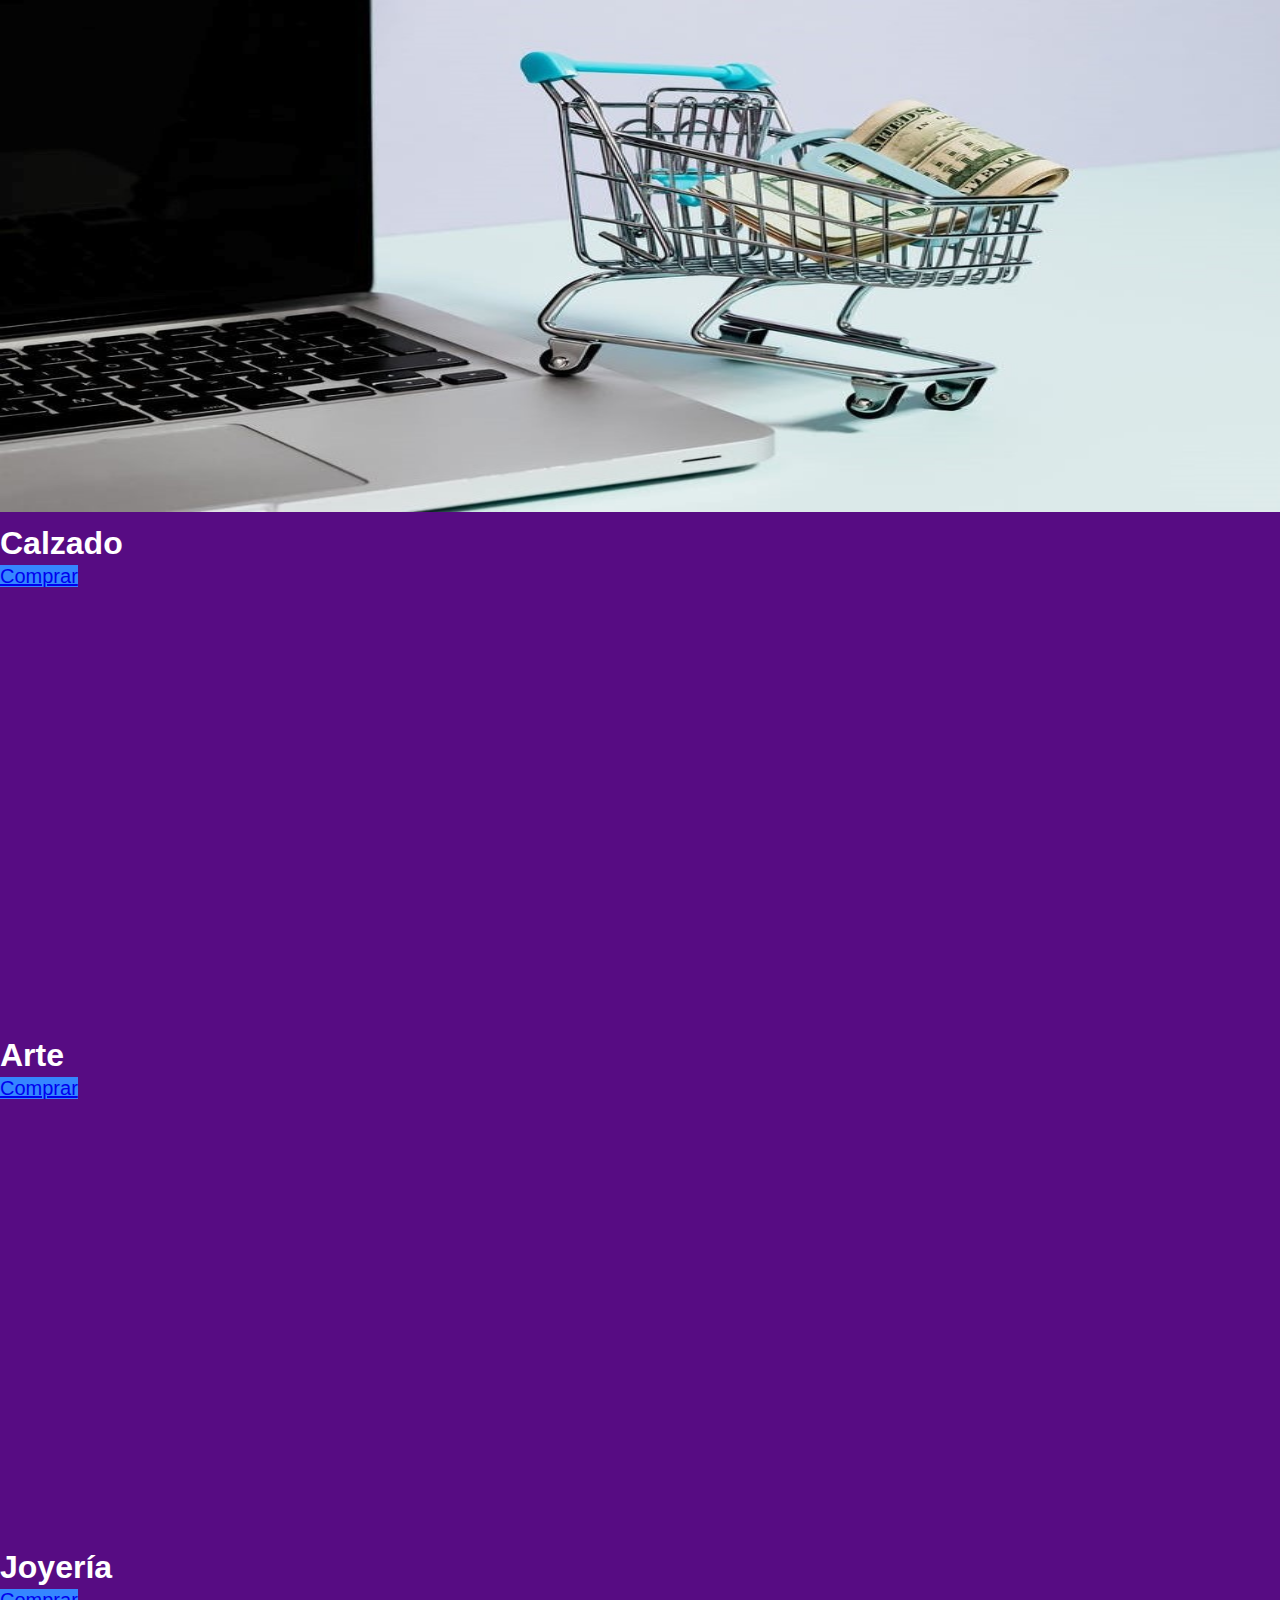
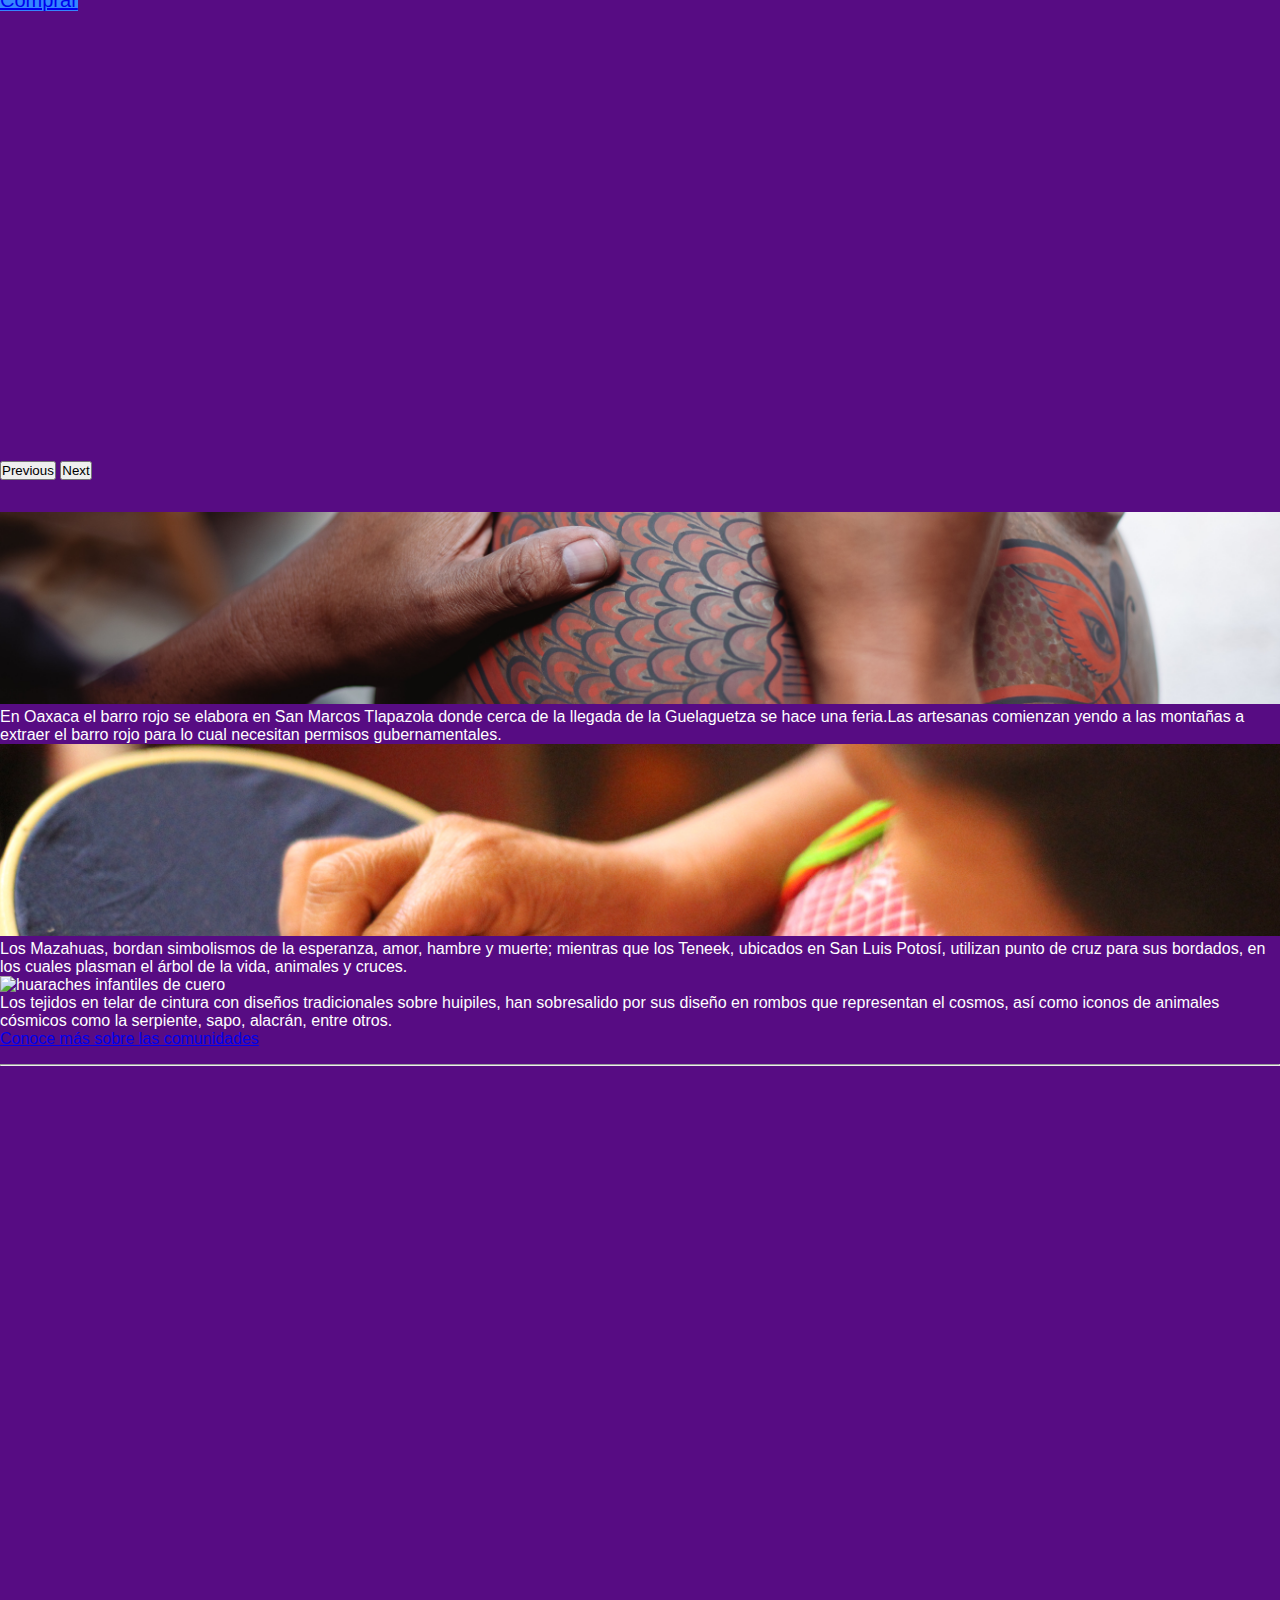
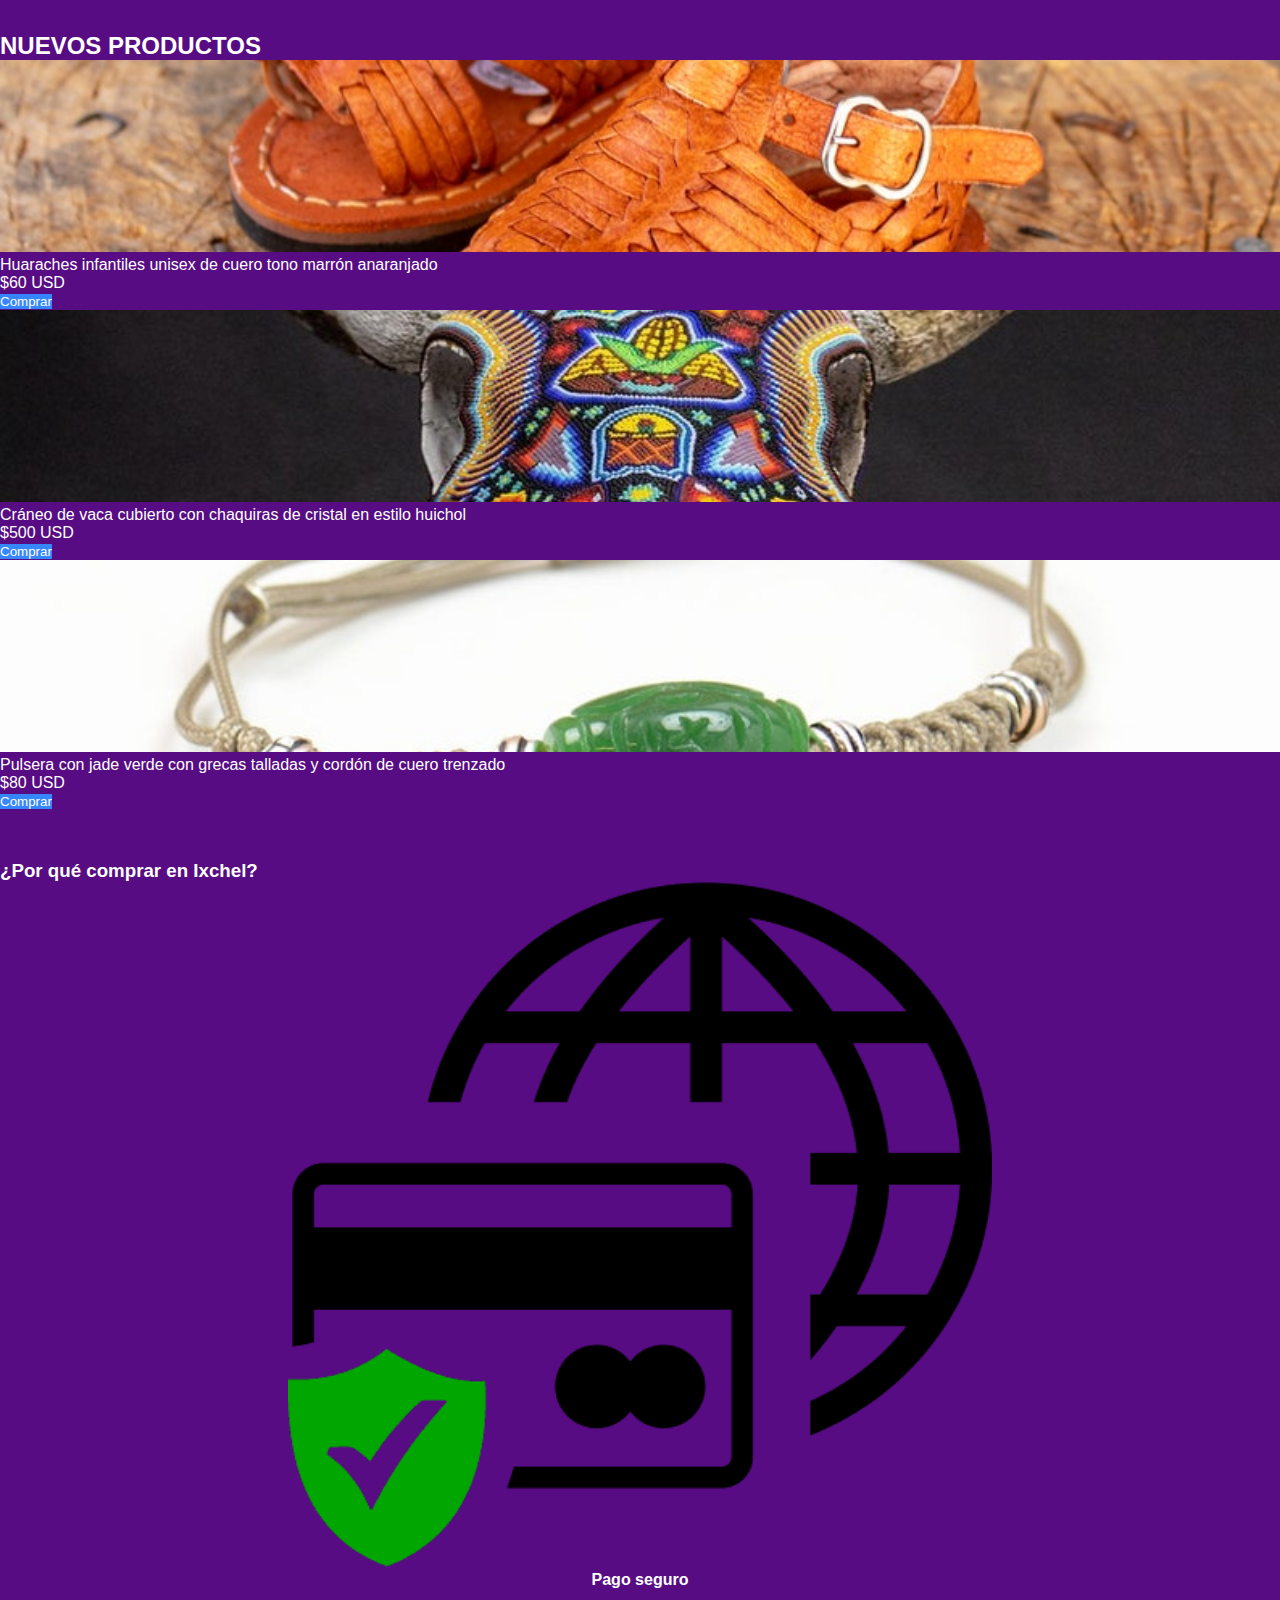
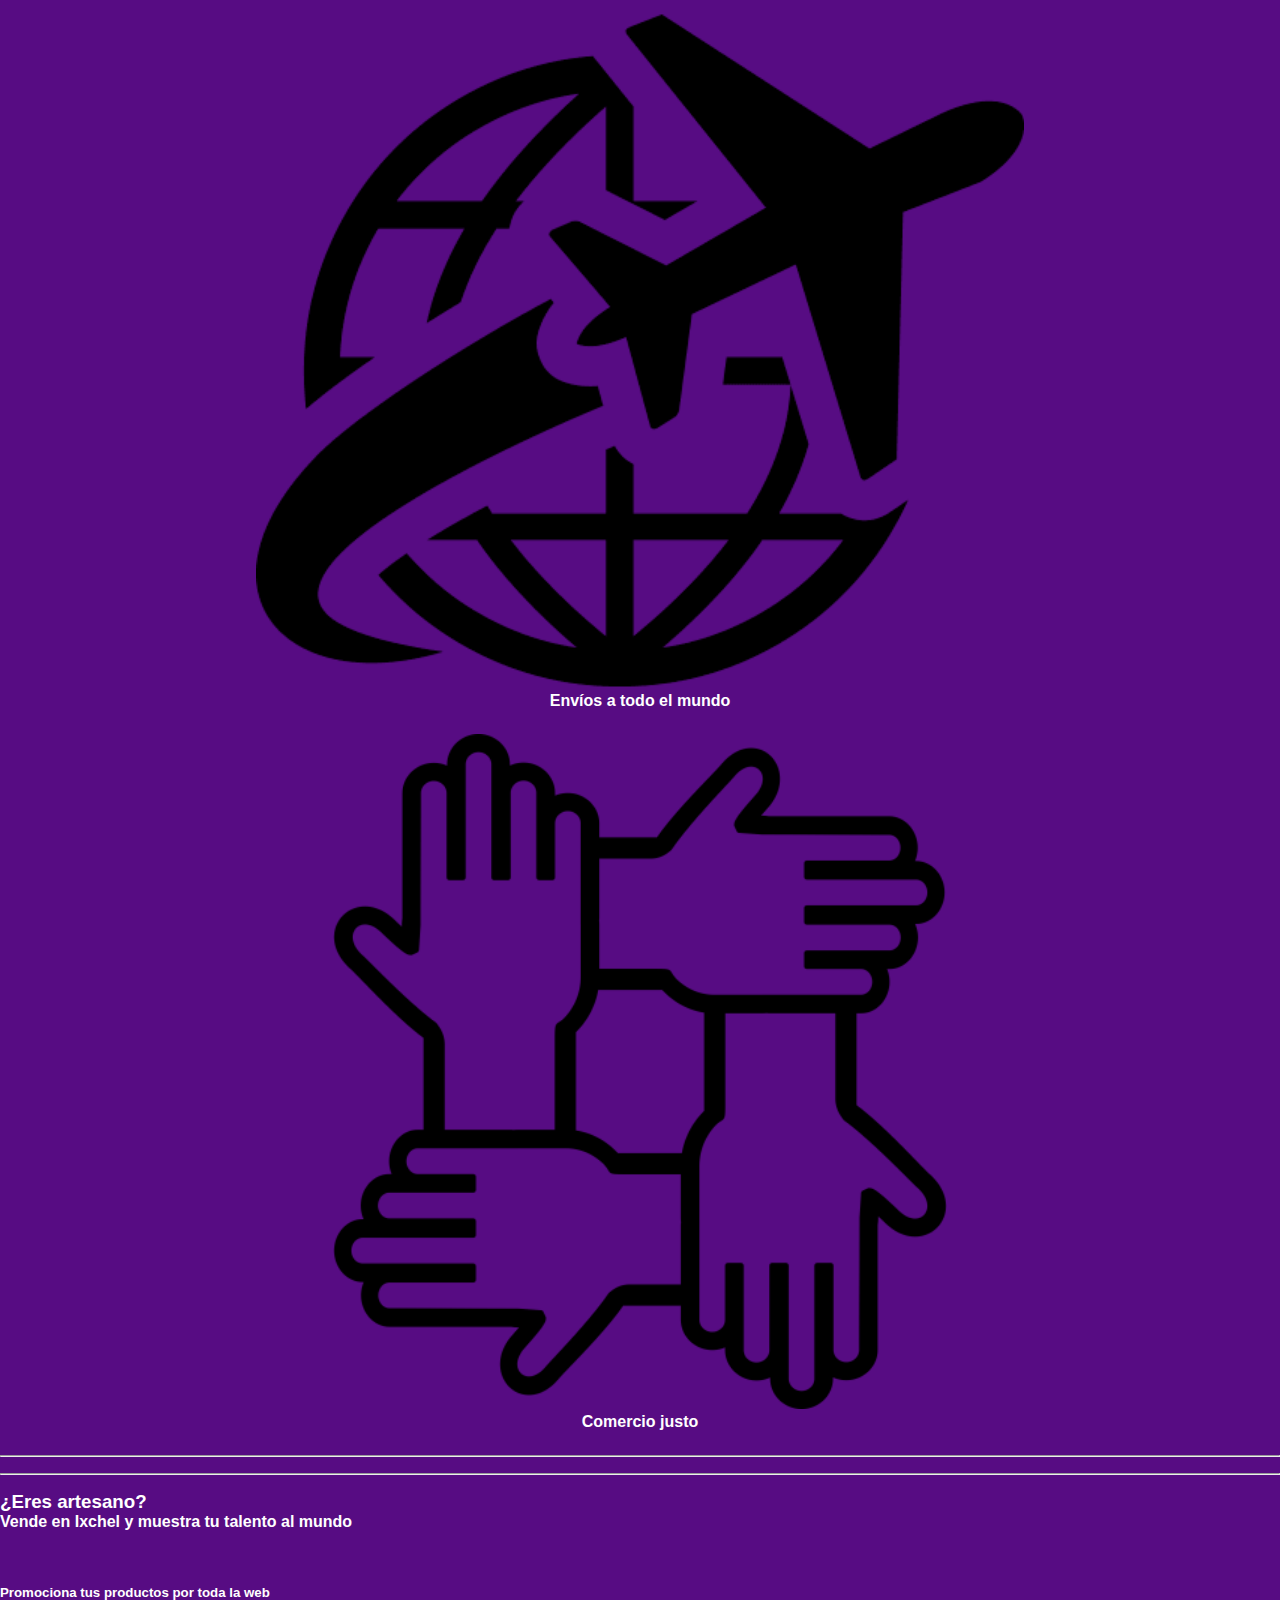
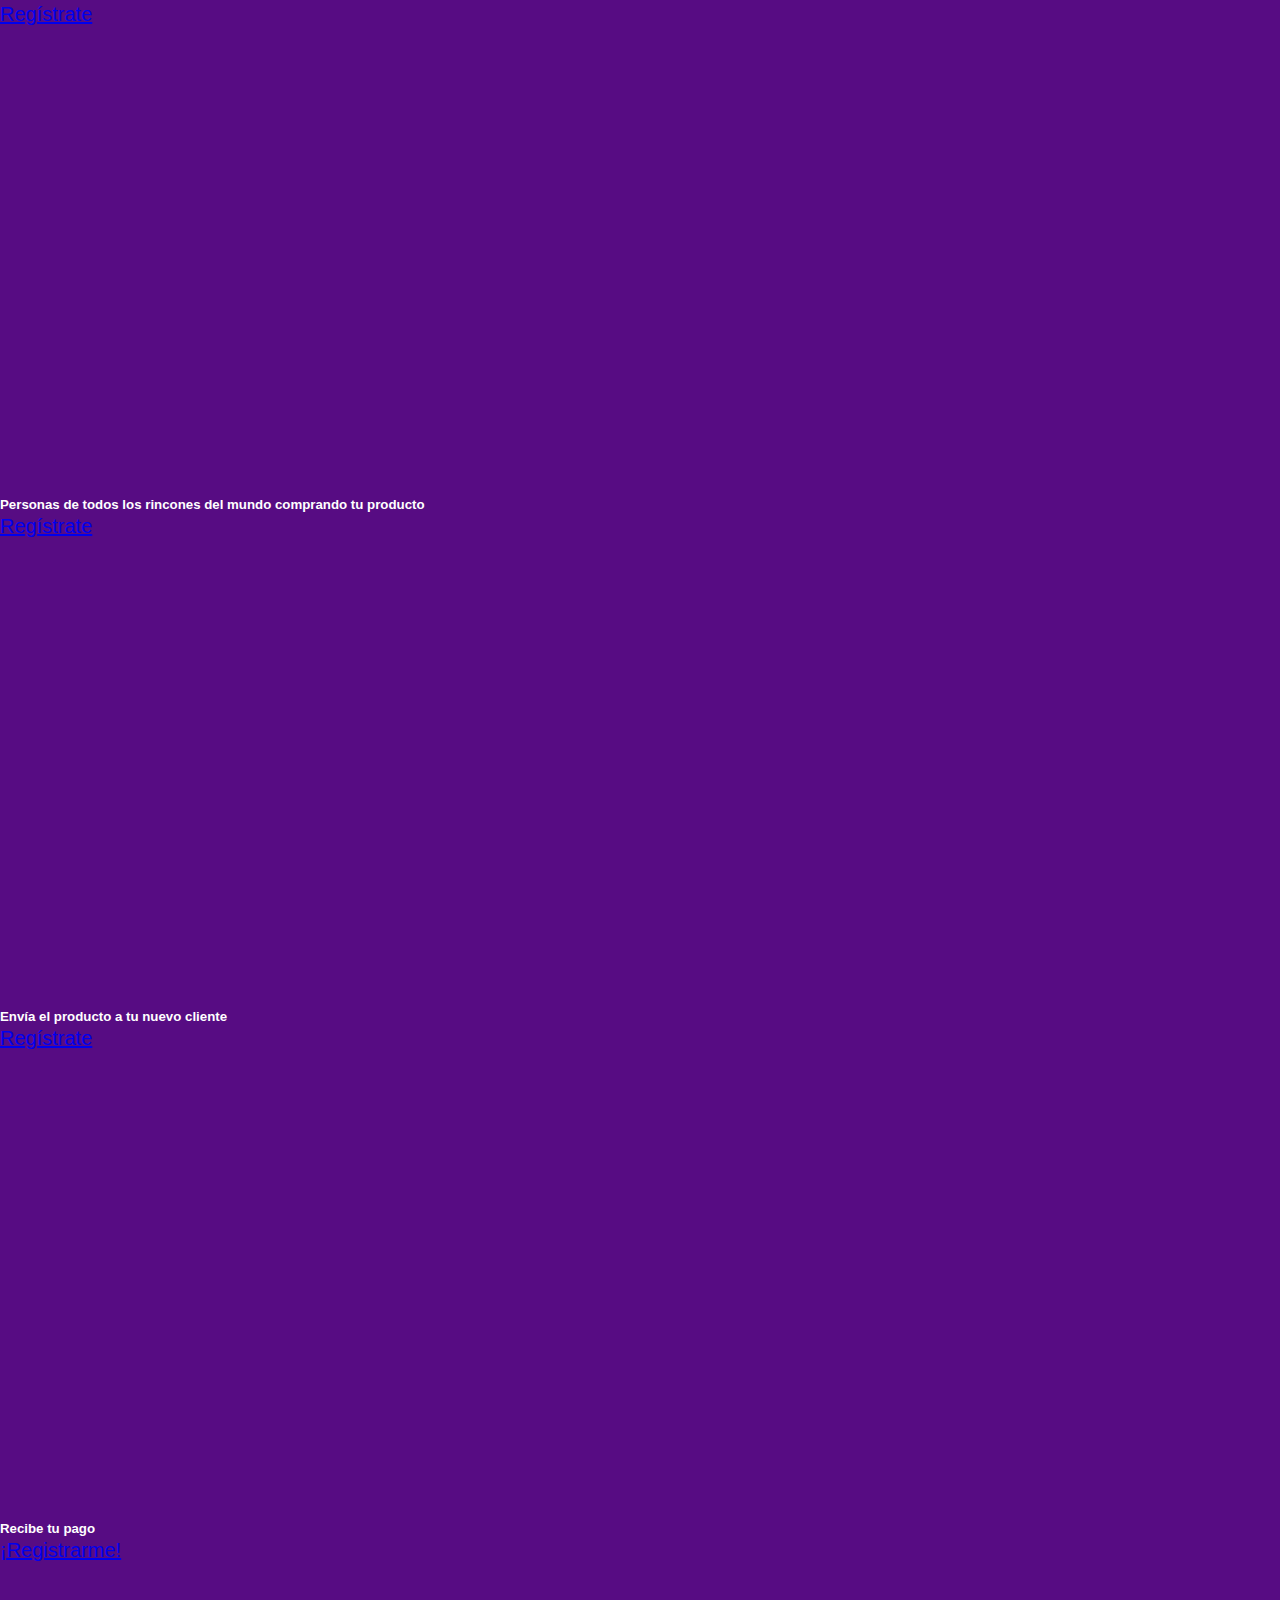
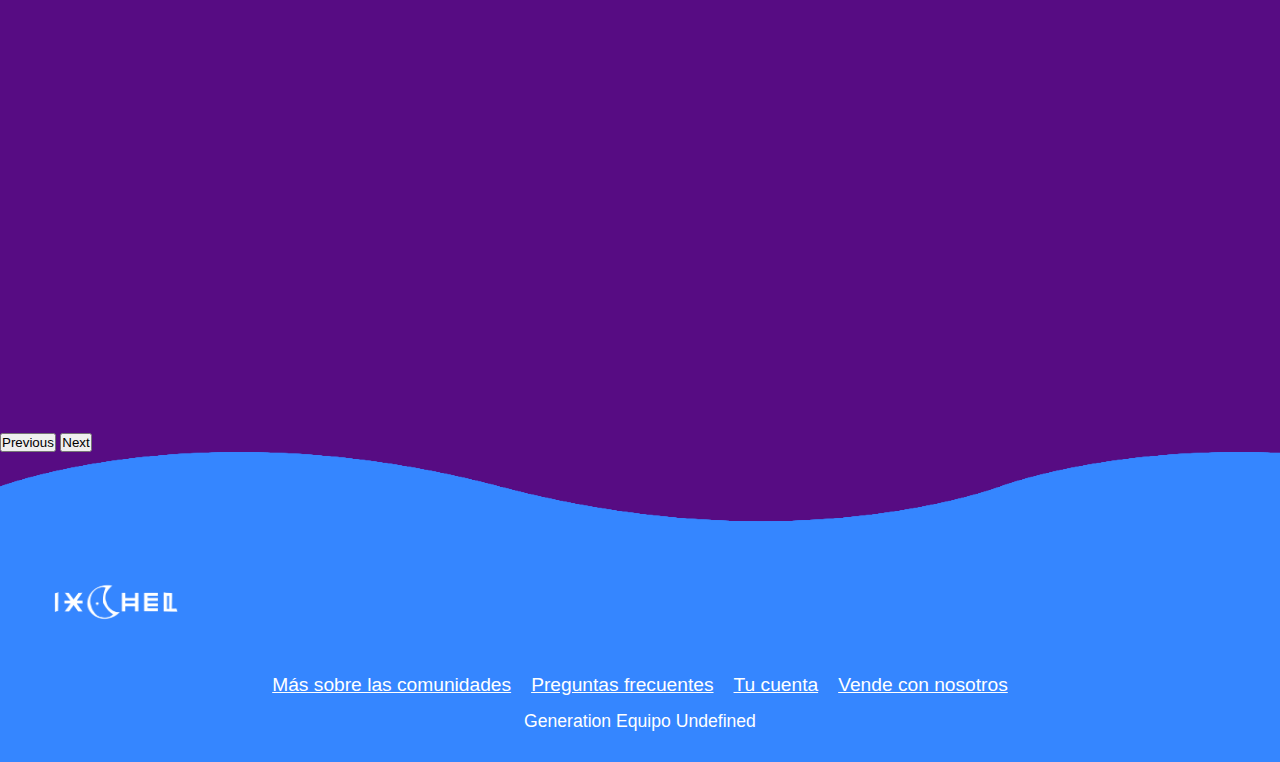
==== commit 0c205391: "la linea x borrada para aceptar cambios" ====
--- a/index.html
+++ b/index.html
@@ -16,7 +16,7 @@
   <body>
     
  <!--LOGO NAVB--> 
-    <nav class="navbar navbar-expand-lg navbar-light bg-primary">
+    <nav class="navbar navbar-expand-lg navbar-dark navbar-custom">
       <a class="navbar-brand" href="index.html">
         <img src="imagenes/logo.png" width="150">
       </a>
@@ -28,27 +28,13 @@
       <div class="collapse navbar-collapse" id="navbarSupportedContent">
         <ul class="navbar-nav mr-auto">
           <li class="nav-item active mr-5">
-            <a class="nav-link" href="index.html">Inicio <span class="sr-only">(current)</span></a>
-          </li>
-          <li class="nav-item active mr-5">
             <a class="nav-link" href="nosotros.html">Nosotros</a>
           </li>
           <li class="nav-item active mr-5">
             <a class="nav-link" href="contactanos.html">Contáctanos</a>
           </li>
-          <li class="nav-item dropdown active">
-            <a class="nav-link dropdown-toggle" href="#" id="navbarDropdown" role="button" data-toggle="dropdown" aria-expanded="false">
-              Productos
-            </a>
-            <div class="dropdown-menu" aria-labelledby="navbarDropdown">
-              <a class="dropdown-item" href="catalogo.html">Arte</a>
-              <div class="dropdown-divider"></div>
-              <a class="dropdown-item" href="catalogo.html">Joyería</a>
-              <div class="dropdown-divider"></div>
-              <a class="dropdown-item" href="#">catalogo.html</a>
-              <div class="dropdown-divider"></div>
-              <a class="dropdown-item" href="catalogo.html">Calzado</a>
-            </div>
+          <li class="nav-item active mr-5">
+            <a class="nav-link" href="catalogo.html">Catálogo</a>
           </li>
         </ul>
         <form class="d-flex">
@@ -61,8 +47,8 @@
             </li>
           </ul>
           <!--Icono carrito-->
-          <a class="navbar-brand" href="#">
-              <img src="logo.png" width="100">
+          <a class="navbar-brand nav-item" href="carrito.html">
+              <img src="imagenes/shopping-cart (2).png" width="30">
             </a>
         </form>
       </div>
@@ -74,7 +60,9 @@
 <main role="main">
 <div class="row featurette">
       <div class="col-md-7">
-        <h2 class="featurette-heading">Lorem ipsum dolor, sit amet consectetur adipisicing elit. Fugit, maiores.. <span class="text-muted">It’ll blow your mind.</span></h2>
+        <h2 class="featurette-heading index-h2">Un cachito de México para el mundo</h2>
+
+        <h3 class="index-h3 index-h3-cursiva">Adquiere artesanías 100% mexicanas y apoya el desarrollo de comunidades indígenas</h3>
       </div>
   <div id="myCarousel" class="carousel slide col-md-5" data-ride="carousel">
     <ol class="carousel-indicators">
@@ -84,32 +72,31 @@
     </ol>
     <div class="carousel-inner">
       <div class="carousel-item active">
-        <svg class="bd-placeholder-img" width="100%" height="100%" xmlns="http://www.w3.org/2000/svg" role="img" aria-label=" :  " preserveAspectRatio="xMidYMid slice" focusable="false"><title> </title><rect width="100%" height="100%" fill="#777"/><text x="50%" y="50%" fill="#777" dy=".3em"> </text></svg>
+        <img src="imagenes/huaraches01a.jpg" class="d-block w-100" alt="calzado">
 
         <div class="container">
           <div class="carousel-caption">
-            <h1>ROPA</h1>
-            <p><a class="btn btn-lg btn-primary" href="#">Comprar</a></p>
+            <h1>Calzado</h1>
+            <p><a class="btn btn-lg btn-primary index-btn-carousel" href="#">Comprar</a></p>
           </div>
         </div>
       </div>
       <div class="carousel-item">
-        <svg class="bd-placeholder-img" width="100%" height="100%" xmlns="http://www.w3.org/2000/svg" role="img" aria-label=" :  " preserveAspectRatio="xMidYMid slice" focusable="false"><title> </title><rect width="100%" height="100%" fill="#777"/><text x="50%" y="50%" fill="#777" dy=".3em"> </text></svg>
+        <img src="imagenes/alebrije01a.jpg" class="d-block w-100" alt="arte">
 
         <div class="container">
           <div class="carousel-caption">
-            <h1>ROPA</h1>
-            <p><a class="btn btn-lg btn-primary" href="#">Comprar</a></p>
+            <h1>Arte</h1>
+            <p><a class="btn btn-lg btn-primary index-btn-carousel" href="#">Comprar</a></p>
           </div>
         </div>
       </div>
       <div class="carousel-item">
-        <svg class="bd-placeholder-img" width="100%" height="100%" xmlns="http://www.w3.org/2000/svg" role="img" aria-label=" :  " preserveAspectRatio="xMidYMid slice" focusable="false"><title> </title><rect width="100%" height="100%" fill="#777"/><text x="50%" y="50%" fill="#777" dy=".3em"> </text></svg>
-
+        <img src="imagenes/jade01a.jpg" class="d-block w-100" alt="joyería">
         <div class="container">
           <div class="carousel-caption ">
-            <h1>Ropa</h1>
-            <p><a class="btn btn-lg btn-primary" href="#">Comprar</a></p>
+            <h1>Joyería</h1>
+            <p><a class="btn btn-lg btn-primary index-btn-carousel" href="#">Comprar</a></p>
           </div>
         </div>
       </div>
@@ -125,123 +112,98 @@
   </div>
   <!--FinCarouselinicial-->
 
-  <!--Informacióncardsde productos-->
+   <!--Informacióncardsde productos-->
   
-    <div class="container">
-      <div class="row">
-        <div class="col-md-4">
-          <div class="card mb-4 shadow-sm">
-            <svg class="bd-placeholder-img card-img-top" width="100%" height="225" xmlns="http://www.w3.org/2000/svg" role="img" aria-label="Placeholder: Thumbnail" preserveAspectRatio="xMidYMid slice" focusable="false"><title>Placeholder</title><rect width="100%" height="100%" fill="#55595c"/><text x="50%" y="50%" fill="#eceeef" dy=".3em">ALEBRIJES</text></svg>
-
-            <div class="card-body">
-              <p class="card-text">Los alebrijes son de origen.....</p>
-            </div>
-          </div>
-        </div>
-        <div class="col-md-4">
-          <div class="card mb-4 shadow-sm">
-            <svg class="bd-placeholder-img card-img-top" width="100%" height="225" xmlns="http://www.w3.org/2000/svg" role="img" aria-label="Placeholder: Thumbnail" preserveAspectRatio="xMidYMid slice" focusable="false"><title>Placeholder</title><rect width="100%" height="100%" fill="#55595c"/><text x="50%" y="50%" fill="#eceeef" dy=".3em">ALEBRIJES</text></svg>
-
-            <div class="card-body">
-              <p class="card-text">Los alebrijes son de origen.....</p>
-            </div>
-          </div>
-        </div>
-        <div class="col-md-4">
-          <div class="card mb-4 shadow-sm">
-            <svg class="bd-placeholder-img card-img-top" width="100%" height="225" xmlns="http://www.w3.org/2000/svg" role="img" aria-label="Placeholder: Thumbnail" preserveAspectRatio="xMidYMid slice" focusable="false"><title>Placeholder</title><rect width="100%" height="100%" fill="#55595c"/><text x="50%" y="50%" fill="#eceeef" dy=".3em">ALEBRIJES</text></svg>
-
-            <div class="card-body">
-              <p class="card-text">Los alebrijes son de origen.....</p> 
-            </div>
-          </div>
-        </div>
-      </div>
-      <p><a class="col-md-12 btn btn-lg btn-primary" href="#">Conoce más sobre las comunidades</a></p>
-  <!--Fincard-->
-  <hr class="featurette-divider">
-  <!--Producto personalizado-->
-  <div class="container border border-primary p-3">
-    <h2 class="text-dark text-center">¿Buscas un producto personalizado?</h2>
-    <h2 class="text-dark">Te cotizamos</h2>
-    <p><a class="col-md-12  href="#">ixcheartesanias@gmail.com</a></p>
-</div>
+   <div class="container">
+    <div class="row">
+      <div class="col-md-4">
+        <div class="card mb-4 shadow-sm">
+          <img src="imagenes/artesano-about03.jpg" class="d-block w-100 card-img-top" alt="huaraches infantiles de cuero">
+          <div class="card-body">
+            <p class="card-text text-dark">En Oaxaca el barro rojo se elabora en San Marcos Tlapazola donde cerca de la llegada de la Guelaguetza se hace una feria.Las artesanas comienzan yendo a las montañas a extraer el barro rojo para lo cual necesitan permisos gubernamentales.</p>
+          </div>
+        </div>
+      </div>
+      <div class="col-md-4">
+        <div class="card mb-4 shadow-sm">
+          <img src="imagenes/artesano-about04.jpg" class="d-block w-100 card-img-top" alt="huaraches infantiles de cuero">
+          <div class="card-body">
+            <p class="card-text text-dark">Los Mazahuas, bordan simbolismos de la esperanza, amor, hambre y muerte; mientras que los Teneek, ubicados en San Luis Potosí, utilizan punto de cruz para sus bordados, en los cuales plasman el árbol de la vida, animales y cruces.</p>
+          </div>
+        </div>
+      </div>
+      <div class="col-md-4">
+        <div class="card mb-4 shadow-sm">
+          <img src="imagenes/artesano-about05.jpg" class="d-block w-100 card-img-top" alt="huaraches infantiles de cuero">
+          <div class="card-body">
+            <p class="card-text text-dark">Los tejidos en telar de cintura con diseños tradicionales sobre huipiles, han sobresalido por sus diseño en rombos que representan el cosmos, así como iconos de animales cósmicos como la serpiente, sapo, alacrán, entre otros.</p> 
+          </div>
+        </div>
+      </div>
+    </div>
+    <p><a class="col-md-12 btn btn-lg btn-primary" href="nosotros.html">Conoce más sobre las comunidades</a></p>
+<!--Fincard-->
 <hr class="featurette-divider">
-<!--FINpersonalizado-->
 
 <!--Inicioimagenparallaxmapa-->
-<div id="parallax-image">
-  <div class="row h-100"">
-  <div class="col-md-12 aling-seif-center">
-      <h1 class="text-center">Pueblos mágicos</h1>
-      <h5 class="text-light p-3">Comunidades</h5>
-      <p class="text-light p-5">Lorem ipsum dolor sit amet consectetur, adipisicing elit.<br> Pariatur eaque beatae eveniet! Enim ipsam distinctio odit.<br>
-          , deserunt alias ipsum labore architecto recusandae vero beatae velit, nulla suscipit.
-      </p>
-  </div>
-</div>
-</div>
+      <div id="parallax-image">
+        <div class="row h-100">
+        <div class="col-md-12 aling-seif-center">
+            <h1 class="text-center"></h1>
+            <h5 class="text-light p-3"></h5>
+            <p class="text-light p-5"></p>
+        </div>
+      </div>
+    </div>
 <!--FINimagen-->
 
 <!--Contenedor entre imagenes-->
 <div class="container">
-<h2 class="text-dark text-center">NUEVOS PRODUCTOS</h2>
+<h2 class="text-light text-center">NUEVOS PRODUCTOS</h2>
 <!--Informacióncardsde productos-->
-<div class="container">
+<div class="container index-cards-nuevosproductos">
   <div class="row">
-    <div class="col-md-3">
+    <div class="col-md-4">
       <div class="card mb-3 shadow-sm">
-        <svg class="bd-placeholder-img card-img-top" width="100%" height="225" xmlns="http://www.w3.org/2000/svg" role="img" aria-label="Placeholder: Thumbnail" preserveAspectRatio="xMidYMid slice" focusable="false"><title>Placeholder</title><rect width="100%" height="100%" fill="#55595c"/><text x="50%" y="50%" fill="#eceeef" dy=".3em">ALEBRIJES</text></svg>
-
+        <img src="imagenes/huarache-niño01a.jpg" class="d-block w-100 card-img-top" alt="huaraches infantiles de cuero">
         <div class="card-body">
-          <p class="card-text"> Los alebrijes son de origen.....</p>
+          <p class="card-text text-dark">Huaraches infantiles unisex de cuero tono marrón anaranjado</p>
+          <p class="card-text text-dark">$60 USD</p>
            <div class="d-flex justify-content-between align-items-center">
                 <div class="btn-group">
-                  <button type="button" class="btn btn-sm btn-outline-secondary" href="#">Comprar</button>
+                  <button type="button" class="btn btn-sm btn-outline-secondary index-btn-cardsnuevoproducto" href="#">Comprar</button>
                   </div>
            </div>
         </div>
       </div>
     </div>
-    <div class="col-md-3">
+    <div class="col-md-4">
       <div class="card mb-3 shadow-sm">
-        <svg class="bd-placeholder-img card-img-top" width="100%" height="225" xmlns="http://www.w3.org/2000/svg" role="img" aria-label="Placeholder: Thumbnail" preserveAspectRatio="xMidYMid slice" focusable="false"><title>Placeholder</title><rect width="100%" height="100%" fill="#55595c"/><text x="50%" y="50%" fill="#eceeef" dy=".3em">ALEBRIJES</text></svg>
+        <img src="imagenes/huichol01a.jpg" class="d-block w-100 card-img-top" alt="cráneo de vaca huichol">
 
         <div class="card-body">
-          <p class="card-text">Los alebrijes son de origen.....</p>
+          <p class="card-text text-dark">Cráneo de vaca cubierto con chaquiras de cristal en estilo huichol</p>
+          <p class="card-text text-dark">$500 USD</p>
           <div class="d-flex justify-content-between align-items-center">
             <div class="btn-group">
-              <button type="button" class="btn btn-sm btn-outline-secondary" href="#">Comprar</button>
+              <button type="button" class="btn btn-sm btn-outline-secondary index-btn-cardsnuevoproducto" href="#">Comprar</button>
               </div>
        </div>
         </div>
       </div>
     </div>
-    <div class="col-md-3">
+    <div class="col-md-4">
       <div class="card mb-3 shadow-sm">
-        <svg class="bd-placeholder-img card-img-top" width="100%" height="225" xmlns="http://www.w3.org/2000/svg" role="img" aria-label="Placeholder: Thumbnail" preserveAspectRatio="xMidYMid slice" focusable="false"><title>Placeholder</title><rect width="100%" height="100%" fill="#55595c"/><text x="50%" y="50%" fill="#eceeef" dy=".3em">ALEBRIJES</text></svg>
+        <img src="imagenes/jade01a.jpg" class="d-block w-100 card-img-top" alt="pulsera de jade y cuero">
 
         <div class="card-body">
-          <p class="card-text">Los alebrijes son de origen.....</p>
+          <p class="card-text text-dark">Pulsera con jade verde con grecas talladas y cordón de cuero trenzado</p>
+          <p class="card-text text-dark">$80 USD</p>
           <div class="d-flex justify-content-between align-items-center">
             <div class="btn-group">
-              <button type="button" class="btn btn-sm btn-outline-secondary" href="#">Comprar</button>
+              <button type="button" class="btn btn-sm btn-outline-secondary index-btn-cardsnuevoproducto" href="#">Comprar</button>
               </div>
        </div> 
-        </div>
-      </div>
-    </div>
-    <div class="col-md-3">
-      <div class="card mb-3 shadow-sm">
-        <svg class="bd-placeholder-img card-img-top" width="100%" height="225" xmlns="http://www.w3.org/2000/svg" role="img" aria-label="Placeholder: Thumbnail" preserveAspectRatio="xMidYMid slice" focusable="false"><title>Placeholder</title><rect width="100%" height="100%" fill="#55595c"/><text x="50%" y="50%" fill="#eceeef" dy=".3em">ALEBRIJES</text></svg>
-
-        <div class="card-body">
-          <p class="card-text">Los alebrijes son de origen.....</p>
-          <div class="d-flex justify-content-between align-items-center">
-            <div class="btn-group">
-              <button type="button" class="btn btn-sm btn-outline-secondary" href="#">Comprar</button>
-              </div>
-       </div>
         </div>
       </div>
     </div>
@@ -259,25 +221,22 @@
   <div class="container marketing">
 
     <!-- Por que comprar ixchel -->
-    <h3 class="text-center">¿Por qué comprar en ixchel?</h3>
+    <h3 class="text-center text-light">¿Por qué comprar en Ixchel?</h3>
     <div class="row">
-      <div class="col-lg-4">    
-        <svg class="bd-placeholder-img rounded-circle" width="140" height="140" xmlns="http://www.w3.org/2000/svg" role="img" aria-label="Placeholder: 140x140" preserveAspectRatio="xMidYMid slice" focusable="false"><title>Placeholder</title><rect width="100%" height="100%" fill="#777"/><text x="50%" y="50%" fill="#777" dy=".3em">140x140</text></svg>
-
-        <h2>PAGO SEGURO</h2>
+      <div class="col-lg-4">
+        <img src="imagenes/online-secure-payment.png" class="mx-auto d-block" width="55%" alt="ícono pago seguro">
+        <h4 class="text-light">Pago seguro</h4>
       </div><!-- /.col-lg-4 -->
       <div class="col-lg-4">
-        <svg class="bd-placeholder-img rounded-circle" width="140" height="140" xmlns="http://www.w3.org/2000/svg" role="img" aria-label="Placeholder: 140x140" preserveAspectRatio="xMidYMid slice" focusable="false"><title>Placeholder</title><rect width="100%" height="100%" fill="#777"/><text x="50%" y="50%" fill="#777" dy=".3em">140x140</text></svg>
-
-        <h2>ENVIOS ECONOMICOS</h2>
+        <img src="imagenes/travel.png" class="mx-auto d-block" width="60%" alt="ícono envío internacional">
+        <h4 class="text-light">Envíos a todo el mundo</h4>
+         
+      </div><!-- /.col-lg-4 -->
+      <div class="col-lg-4">
+         <img src="imagenes/teamwork-together.png" class="mx-auto d-block" width="48%" alt="ícono trabajo en equipo">
+        <h4 class="text-light">Comercio justo</h4>
         
       </div><!-- /.col-lg-4 -->
-      <div class="col-lg-4">
-        <svg class="bd-placeholder-img rounded-circle" width="140" height="140" xmlns="http://www.w3.org/2000/svg" role="img" aria-label="Placeholder: 140x140" preserveAspectRatio="xMidYMid slice" focusable="false"><title>Placeholder</title><rect width="100%" height="100%" fill="#777"/><text x="50%" y="50%" fill="#777" dy=".3em">140x140</text></svg>
-
-        <h2>Apoyo artesanos</h2>
-        
-      </div><!-- /.col-lg-4 -->
     </div>
     
   </div><!-- /.row -->
@@ -288,114 +247,93 @@
     
 
     <hr class="featurette-divider">
-    <div class="container border border-primary p-3">
-      <h3 class="text-center">¿ERES ARTESANO?</h3>
-      <h3>VENDE CON NOSOTROS Y MUESTRA TU TALENTO AL MUNDO</h3>
+    <div class="container index-vender-carousel">
+      <h3 class="text-center text-light">¿Eres artesano?</h3>
+      <h4 class="text-center text-light">Vende en Ixchel y muestra tu talento al mundo</h4>
       <main role="main">
 
-        <div id="myCarousel" class="carousel slide" data-ride="carousel">
+        <div id="carouselExampleCaptions" class="carousel slide col-md-10 mx-auto" data-ride="carousel">
           <ol class="carousel-indicators">
-            <li data-target="#myCarousel" data-slide-to="0" class="active"></li>
-            <li data-target="#myCarousel" data-slide-to="1"></li>
-            <li data-target="#myCarousel" data-slide-to="2"></li>
+            <li data-target="#carouselExampleCaptions" data-slide-to="0" class="active"></li>
+            <li data-target="#carouselExampleCaptions" data-slide-to="1"></li>
+            <li data-target="#carouselExampleCaptions" data-slide-to="2"></li>
           </ol>
           <div class="carousel-inner">
             <div class="carousel-item active">
-              <svg class="bd-placeholder-img" width="100%" height="100%" xmlns="http://www.w3.org/2000/svg" role="img" aria-label=" :  " preserveAspectRatio="xMidYMid slice" focusable="false"><title> </title><rect width="100%" height="100%" fill="#777"/><text x="50%" y="50%" fill="#777" dy=".3em"> </text></svg>
-      
-              <div class="container">
-                <div class="carousel-caption text-left">
-                  <h1>Promociona tus productos en redes y web</h1>
-                  <p><a class="btn btn-lg btn-primary" href="#">Registate</a></p>
-                </div>
+              <img src="imagenes/artesano-index.jpeg" class="d-block" alt="artesano pintando un jarrón de barro">
+              <div class="carousel-caption">
+                <h5>Promociona tus productos por toda la web</h5>
+                <p><a class="btn btn-lg btn-primary" href="formulario-registro-iniciar-sesion.html">Regístrate</a></p>
               </div>
             </div>
             <div class="carousel-item">
-              <svg class="bd-placeholder-img" width="100%" height="100%" xmlns="http://www.w3.org/2000/svg" role="img" aria-label=" :  " preserveAspectRatio="xMidYMid slice" focusable="false"><title> </title><rect width="100%" height="100%" fill="#777"/><text x="50%" y="50%" fill="#777" dy=".3em"> </text></svg>
-      
-              <div class="container">
-                <div class="carousel-caption">
-                  <h1>Nuestros clientes compran tu producto</h1>
-                  <p><a class="btn btn-lg btn-primary" href="#">Regístrate</a></p>
-                </div>
+              <img src="imagenes/clientes-index.jpeg" class="d-block" alt="pareja sonriendo frente a laptop">
+              <div class="carousel-caption">
+                <h5>Personas de todos los rincones del mundo comprando tu producto</h5>
+                <p><a class="btn btn-lg btn-primary" href="formulario-registro-iniciar-sesion.html">Regístrate</a></p>
               </div>
             </div>
             <div class="carousel-item">
-              <svg class="bd-placeholder-img" width="100%" height="100%" xmlns="http://www.w3.org/2000/svg" role="img" aria-label=" :  " preserveAspectRatio="xMidYMid slice" focusable="false"><title> </title><rect width="100%" height="100%" fill="#777"/><text x="50%" y="50%" fill="#777" dy=".3em"> </text></svg>
-      
-              <div class="container">
-                <div class="carousel-caption text-right">
-                  <h1>Envía el producto a tu nuevo cliente</h1>
-                  <p><a class="btn btn-lg btn-primary" href="#">Registrate</a></p>
-                </div>
+              <img src="imagenes/envia-index.jpeg" class="d-block" alt="hombre sellando una caja de envío con cinta adhesiva">
+              <div class="carousel-caption">
+                <h5>Envía el producto a tu nuevo cliente</h5>
+                <p><a class="btn btn-lg btn-primary" href="formulario-registro-iniciar-sesion.html">Regístrate</a></p>
               </div>
             </div>
             <div class="carousel-item">
-              <svg class="bd-placeholder-img" width="100%" height="100%" xmlns="http://www.w3.org/2000/svg" role="img" aria-label=" :  " preserveAspectRatio="xMidYMid slice" focusable="false"><title> </title><rect width="100%" height="100%" fill="#777"/><text x="50%" y="50%" fill="#777" dy=".3em"> </text></svg>
-      
-              <div class="container">
-                <div class="carousel-caption">
-                  <h1>Recibe tu pago</h1>
-                  <p><a class="btn btn-lg btn-primary" href="#">Learn more</a></p>
-                </div>
+              <img src="imagenes/pago-index.jpeg" class="d-block" alt="carrito de supermercado miniatura con fajo de billetes junto a laptop">
+              <div class="carousel-caption">
+                <h5>Recibe tu pago</h5>
+                <p><a class="btn btn-lg btn-primary" href="formulario-registro-iniciar-sesion.html">¡Registrarme!</a></p>
               </div>
             </div>
           </div>
-          <button class="carousel-control-prev" type="button" data-target="#myCarousel" data-slide="prev">
+          <button class="carousel-control-prev" type="button" data-target="#carouselExampleCaptions" data-slide="prev">
             <span class="carousel-control-prev-icon" aria-hidden="true"></span>
             <span class="sr-only">Previous</span>
           </button>
-          <button class="carousel-control-next" type="button" data-target="#myCarousel" data-slide="next">
+          <button class="carousel-control-next" type="button" data-target="#carouselExampleCaptions" data-slide="next">
             <span class="carousel-control-next-icon" aria-hidden="true"></span>
             <span class="sr-only">Next</span>
           </button>
         </div>
-        <p>¿Tienes dudas sobre como vender con nosotros?<a class="btn btn-lg btn-primary" href="#">AYUDA</a></p></p>
+
+
+  </div><!-- /.container -->
+
+
+  <!-- FOOTER -->
+
+</main>
+
+<div class="bodyfooter">
+  <footer>
+    <div class="waves">
+        <div class="wave" id="wave1"></div>
+        <div class="wave" id="wave2"></div>
+        <div class="wave" id="wave3"></div>
+        <div class="wave" id="wave4"></div>
   
-
-  </div><!-- /.container -->
-
-
-  <!-- FOOTER -->
-
-</main>
-
-<!--PREGUNTAR COMO ELIMITAR TANTAS LINEAS Y HACER UN ESPACIO-->
-<hr class="featurette-divider footer">
-<hr class="featurette-divider footer">
-<hr class="featurette-divider footer">
-<hr class="featurette-divider footer">
-<hr class="featurette-divider footer">
-<hr class="featurette-divider footer">
-<footer>
-  <div class="waves">
-      <div class="wave" id="wave1"></div>
-      <div class="wave" id="wave2"></div>
-      <div class="wave" id="wave3"></div>
-      <div class="wave" id="wave4"></div>
-
-      <div class="logo">
-          <img src="imagenes/logo.png" alt="">
-      </div>
-
-<ul class="social_icon">
-  <li><a href="#"><ion-icon name="logo-facebook"></ion-icon></a></li>
-  <li><a href="#"><ion-icon name="logo-instagram"></ion-icon></a></li>
-  <li><a href="#"><ion-icon name="logo-twitter"></ion-icon></a></li>
-  <li><a href="#"><ion-icon name="logo-whatsapp"></ion-icon></a></li>
-   </ul>
-   <ul class="menu">
-       <li><a href="#">Más sobre las comunidades</a></li>
-       <li><a href="preguntas-frecuentes.html">Preguntas frecuentes</a></li>
-       <li><a href="comunidades.html">Tu cuenta</a></li>
-       <li><a href="#">Vende con nosotros</a></li>
-   </ul>
-   <p>Generation Equipo Undefined</p>
-</footer>
-
-<script type="module" src="https://unpkg.com/ionicons@5.5.2/dist/ionicons/ionicons.esm.js"></script>
-<script nomodule src="https://unpkg.com/ionicons@5.5.2/dist/ionicons/ionicons.js"></script>
-  <!--Aquí termina el footer-->
+        <div class="logo">
+            <img src="imagenes/logo.png" alt="150">
+        </div>
+    
+  <ul class="social_icon">
+    <li><a href="#"><ion-icon name="logo-facebook"></ion-icon></a></li>
+    <li><a href="#"><ion-icon name="logo-instagram"></ion-icon></a></li>
+    <li><a href="#"><ion-icon name="logo-twitter"></ion-icon></a></li>
+    <li><a href="#"><ion-icon name="logo-whatsapp"></ion-icon></a></li>
+  </ul>
+     <ul class="menu">
+         <li><a href="index.html">Más sobre las comunidades</a></li>
+         <li><a href="preguntas-frecuentes.html">Preguntas frecuentes</a></li>
+         <li><a href="formulario-registro-iniciar-sesion.html">Tu cuenta</a></li>
+         <li><a href="#">Vende con nosotros</a></li>
+     </ul>
+     <p>Generation Equipo Undefined</p>
+     <!-- Cierra div waves -->
+     </div>
+  </footer>
     <!-- Optional JavaScript; choose one of the two! -->
 
     <!-- Option 1: jQuery and Bootstrap Bundle (includes Popper) -->
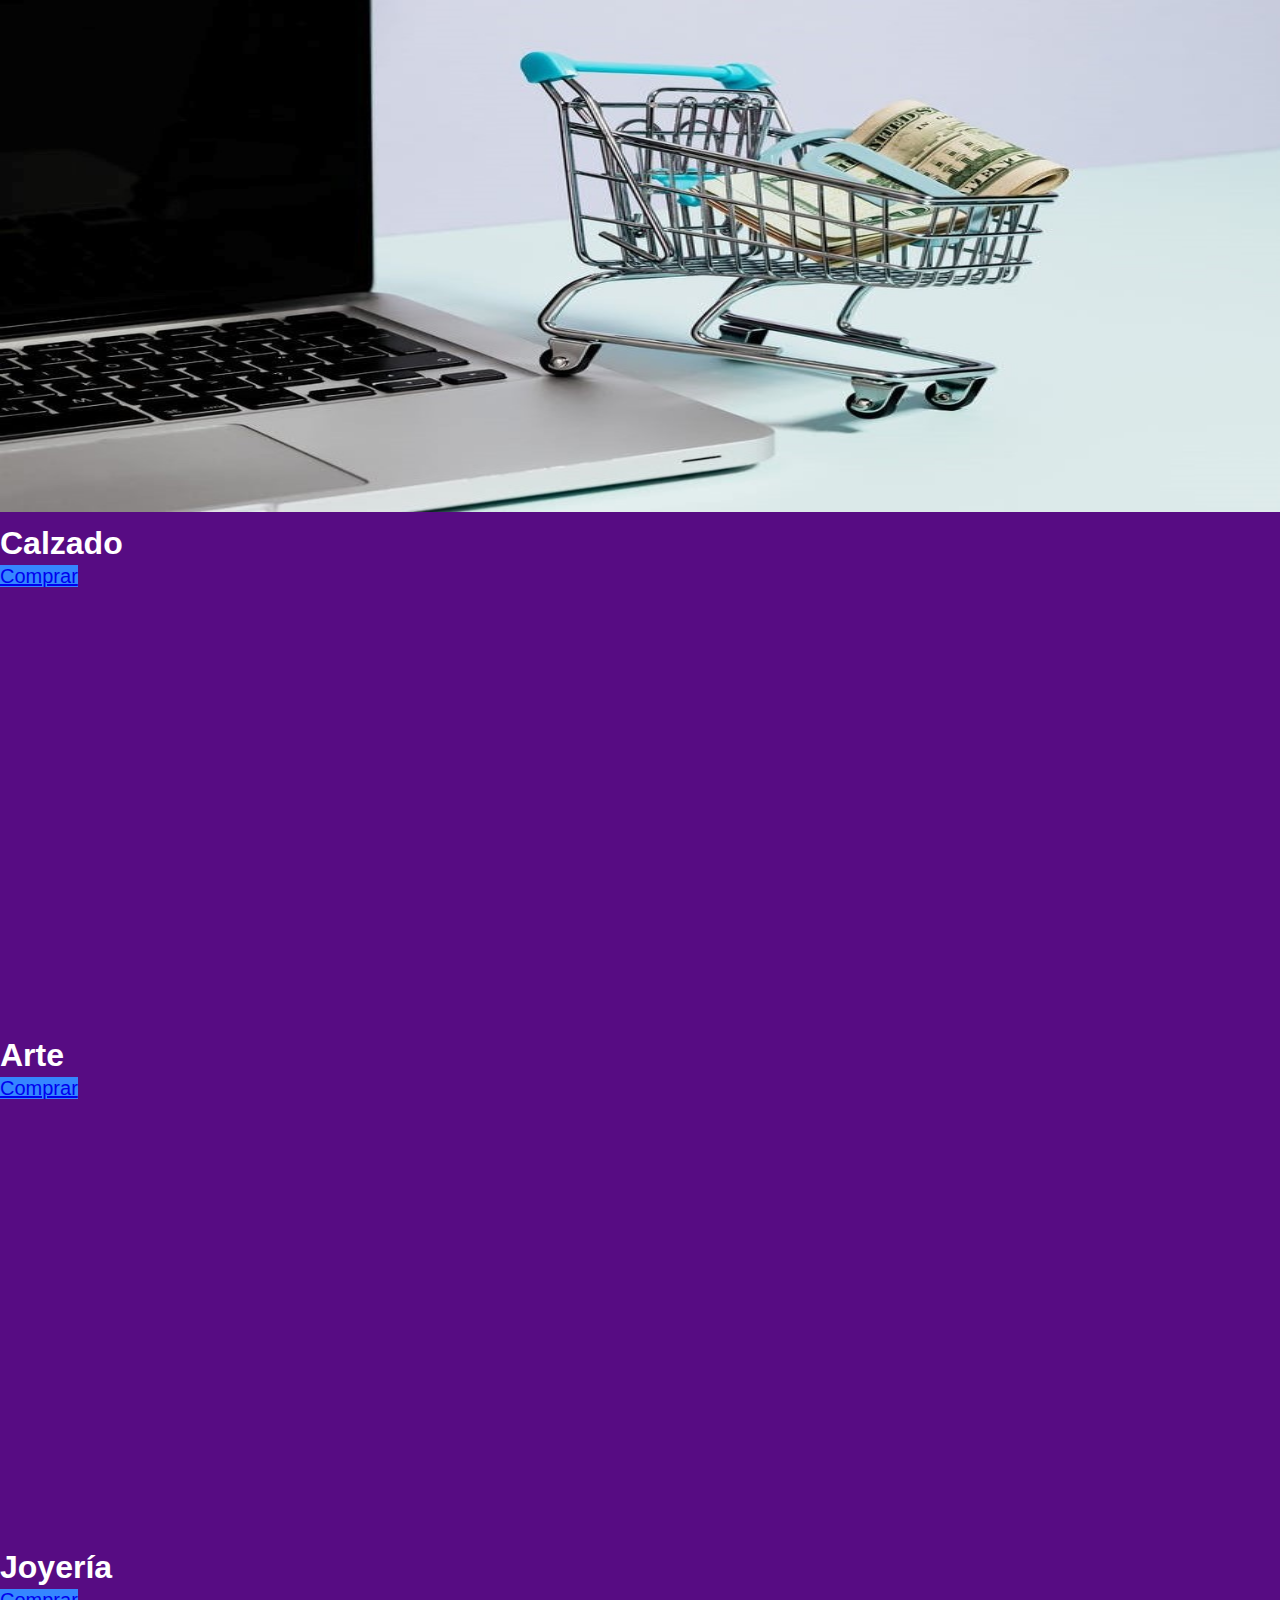
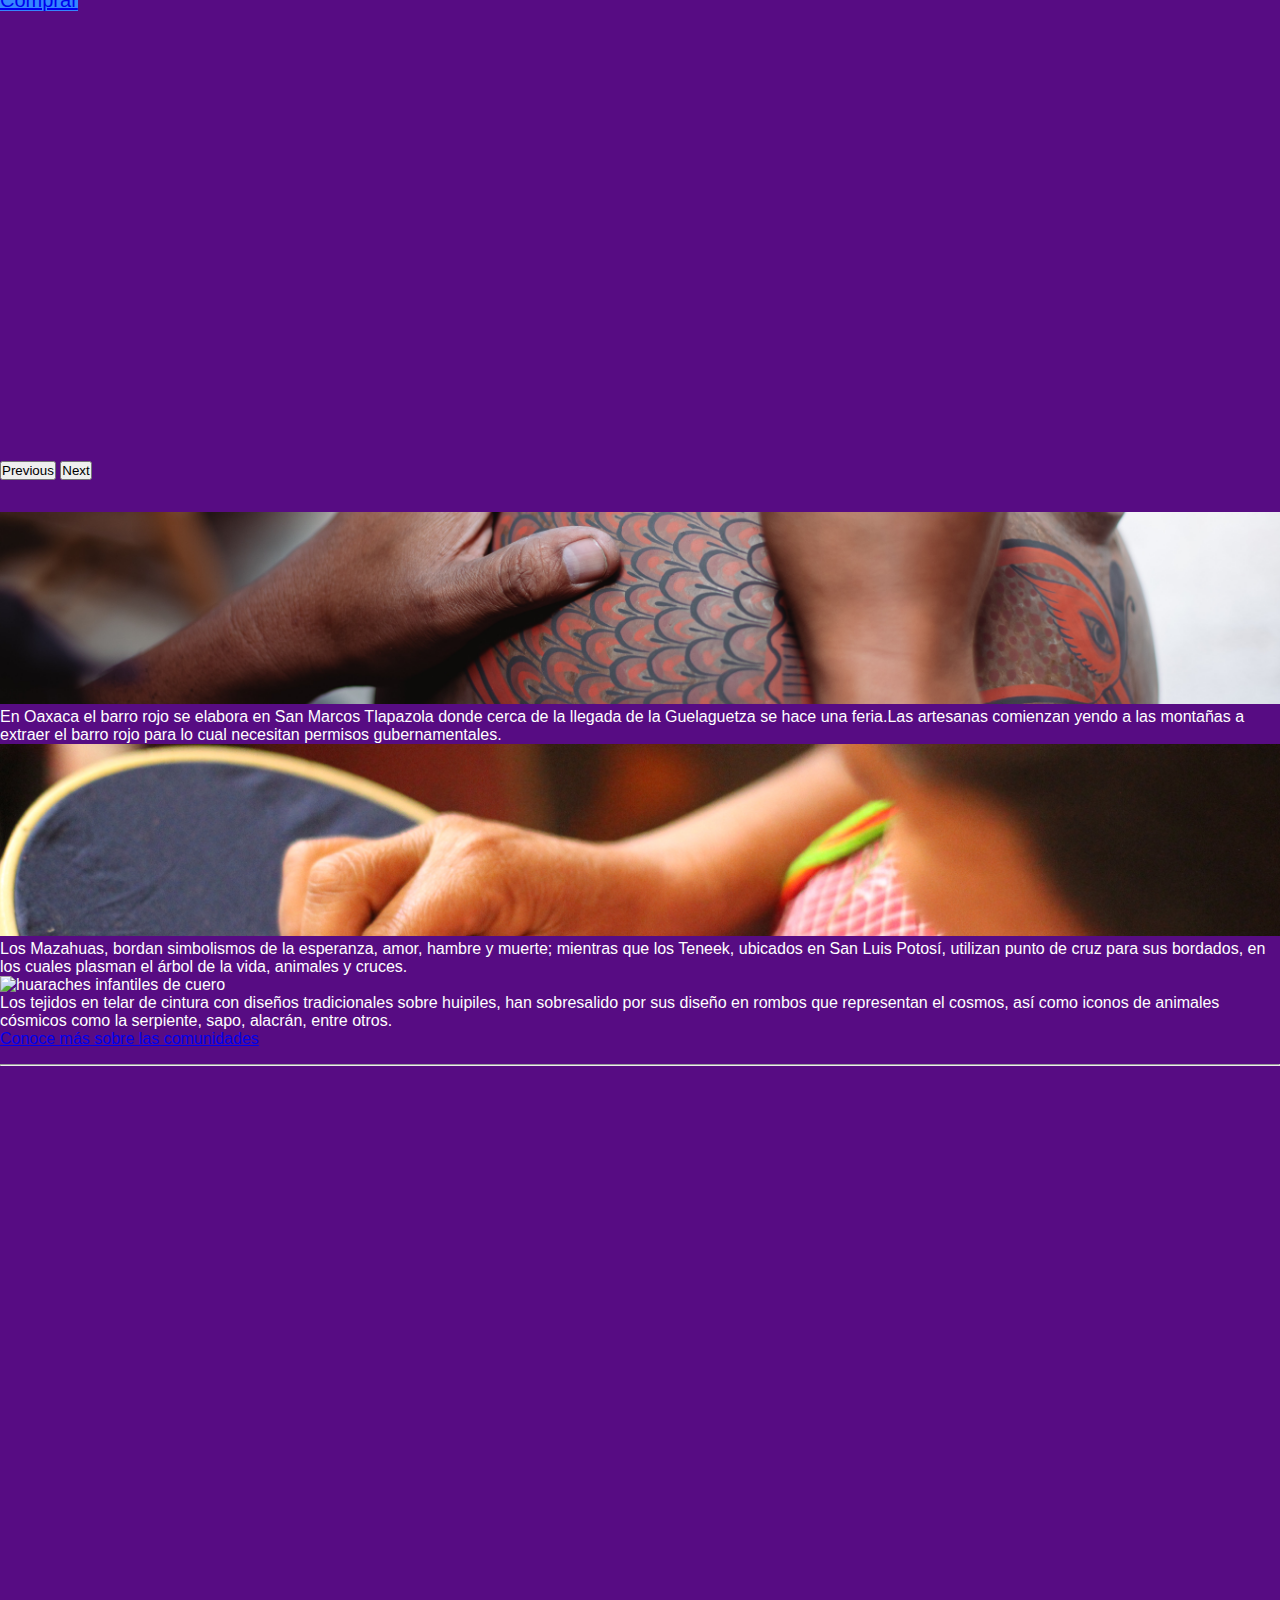
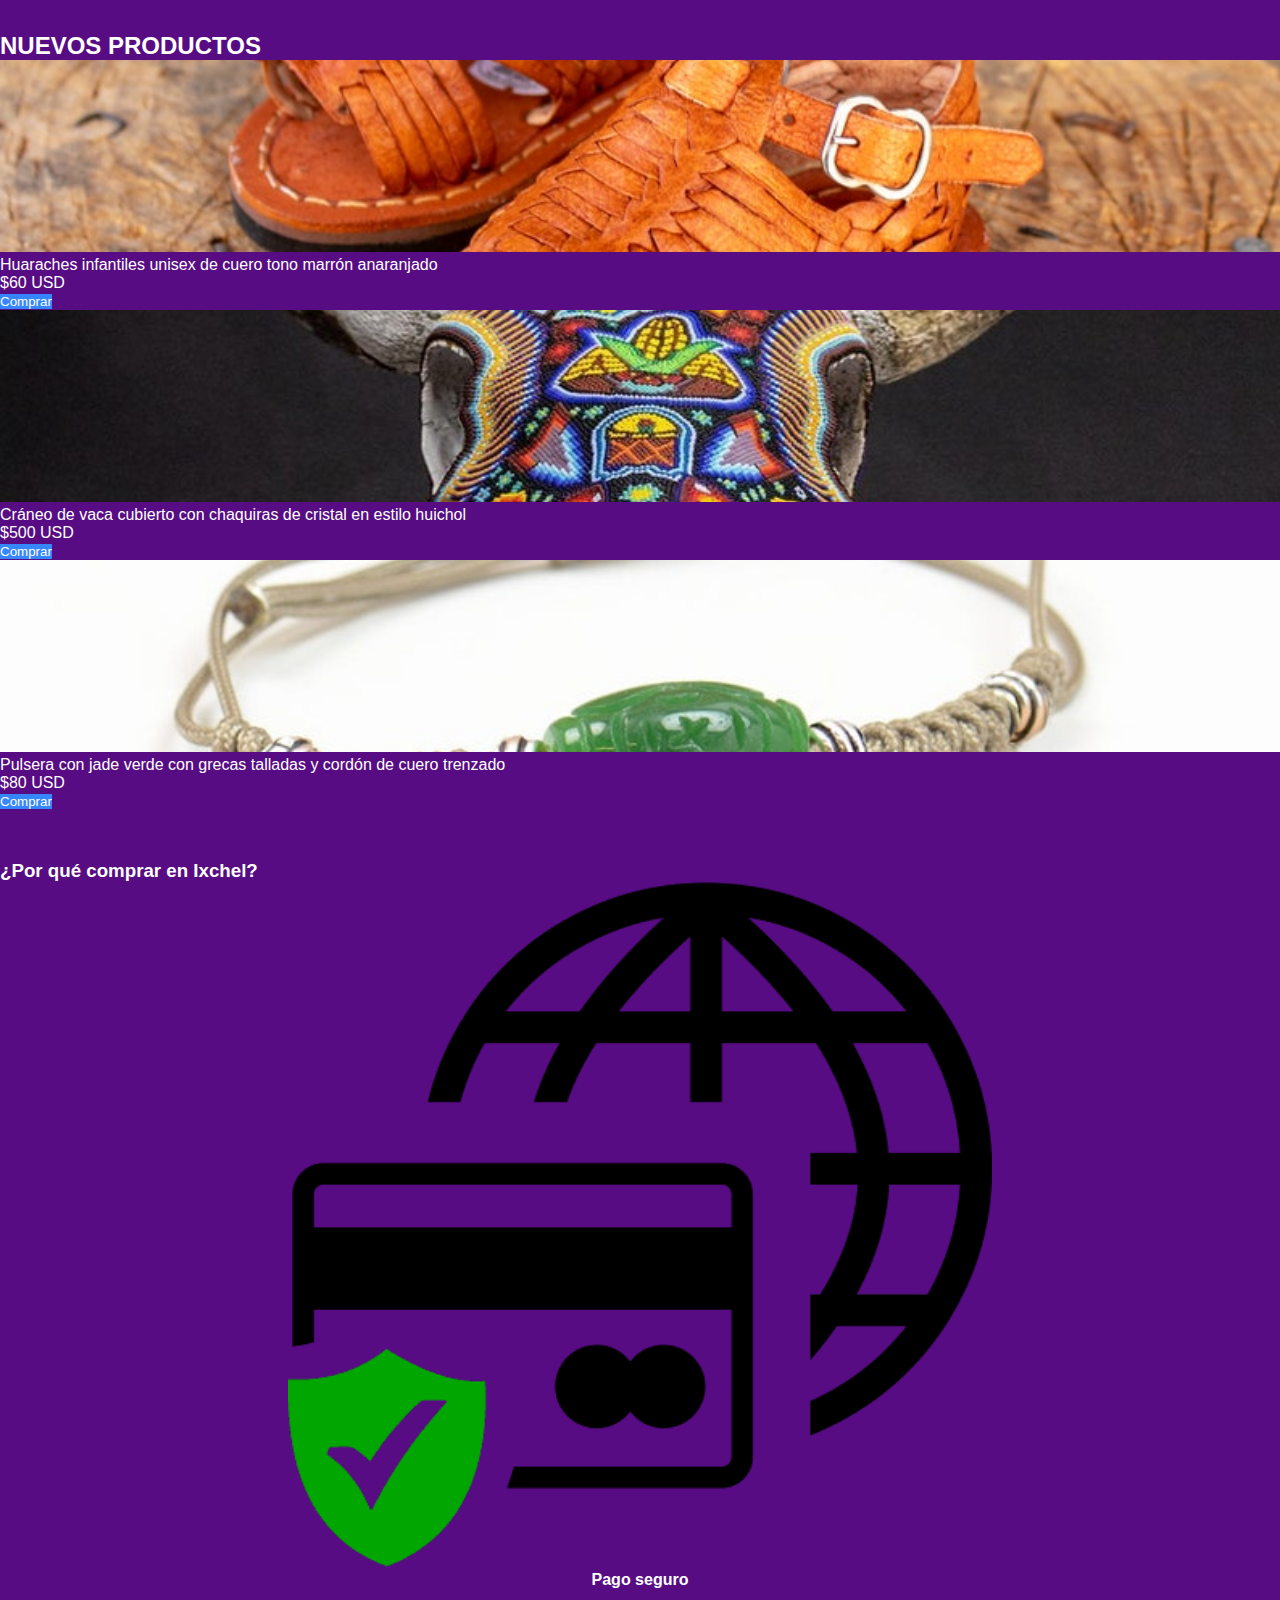
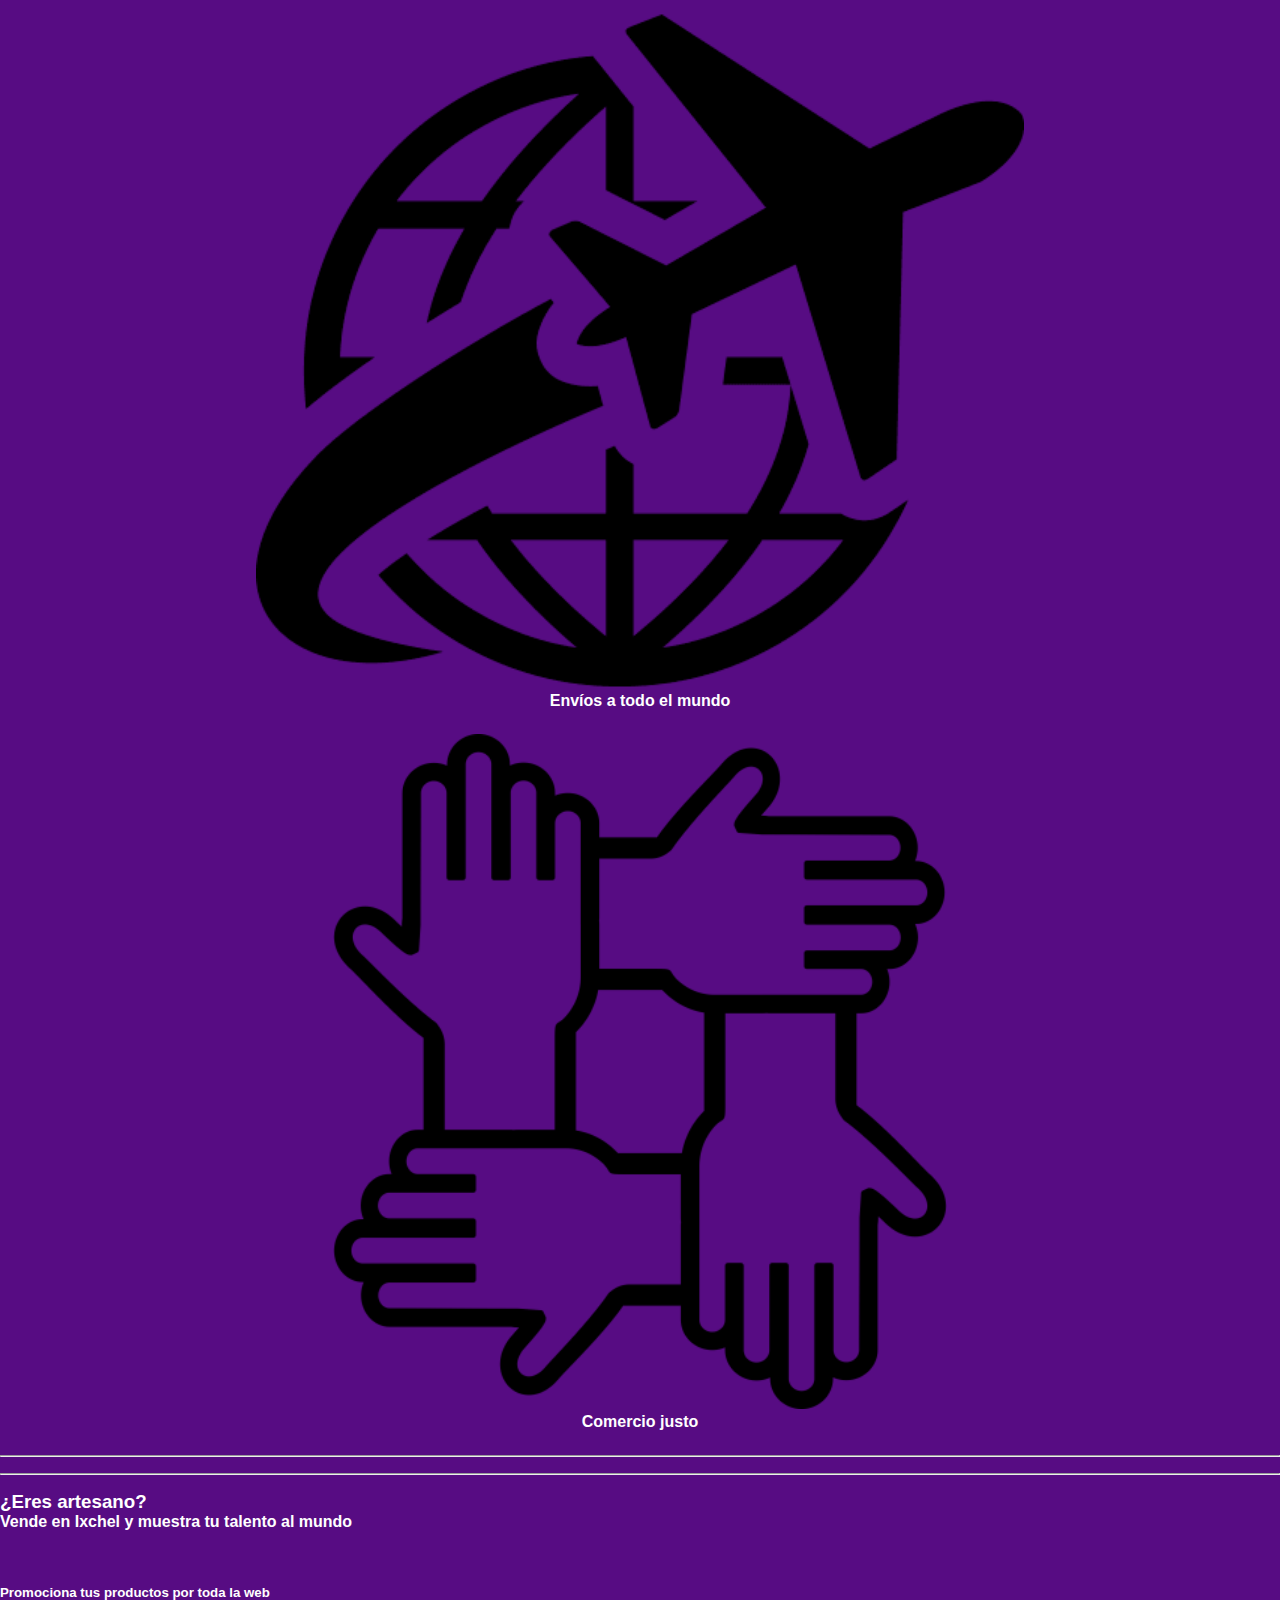
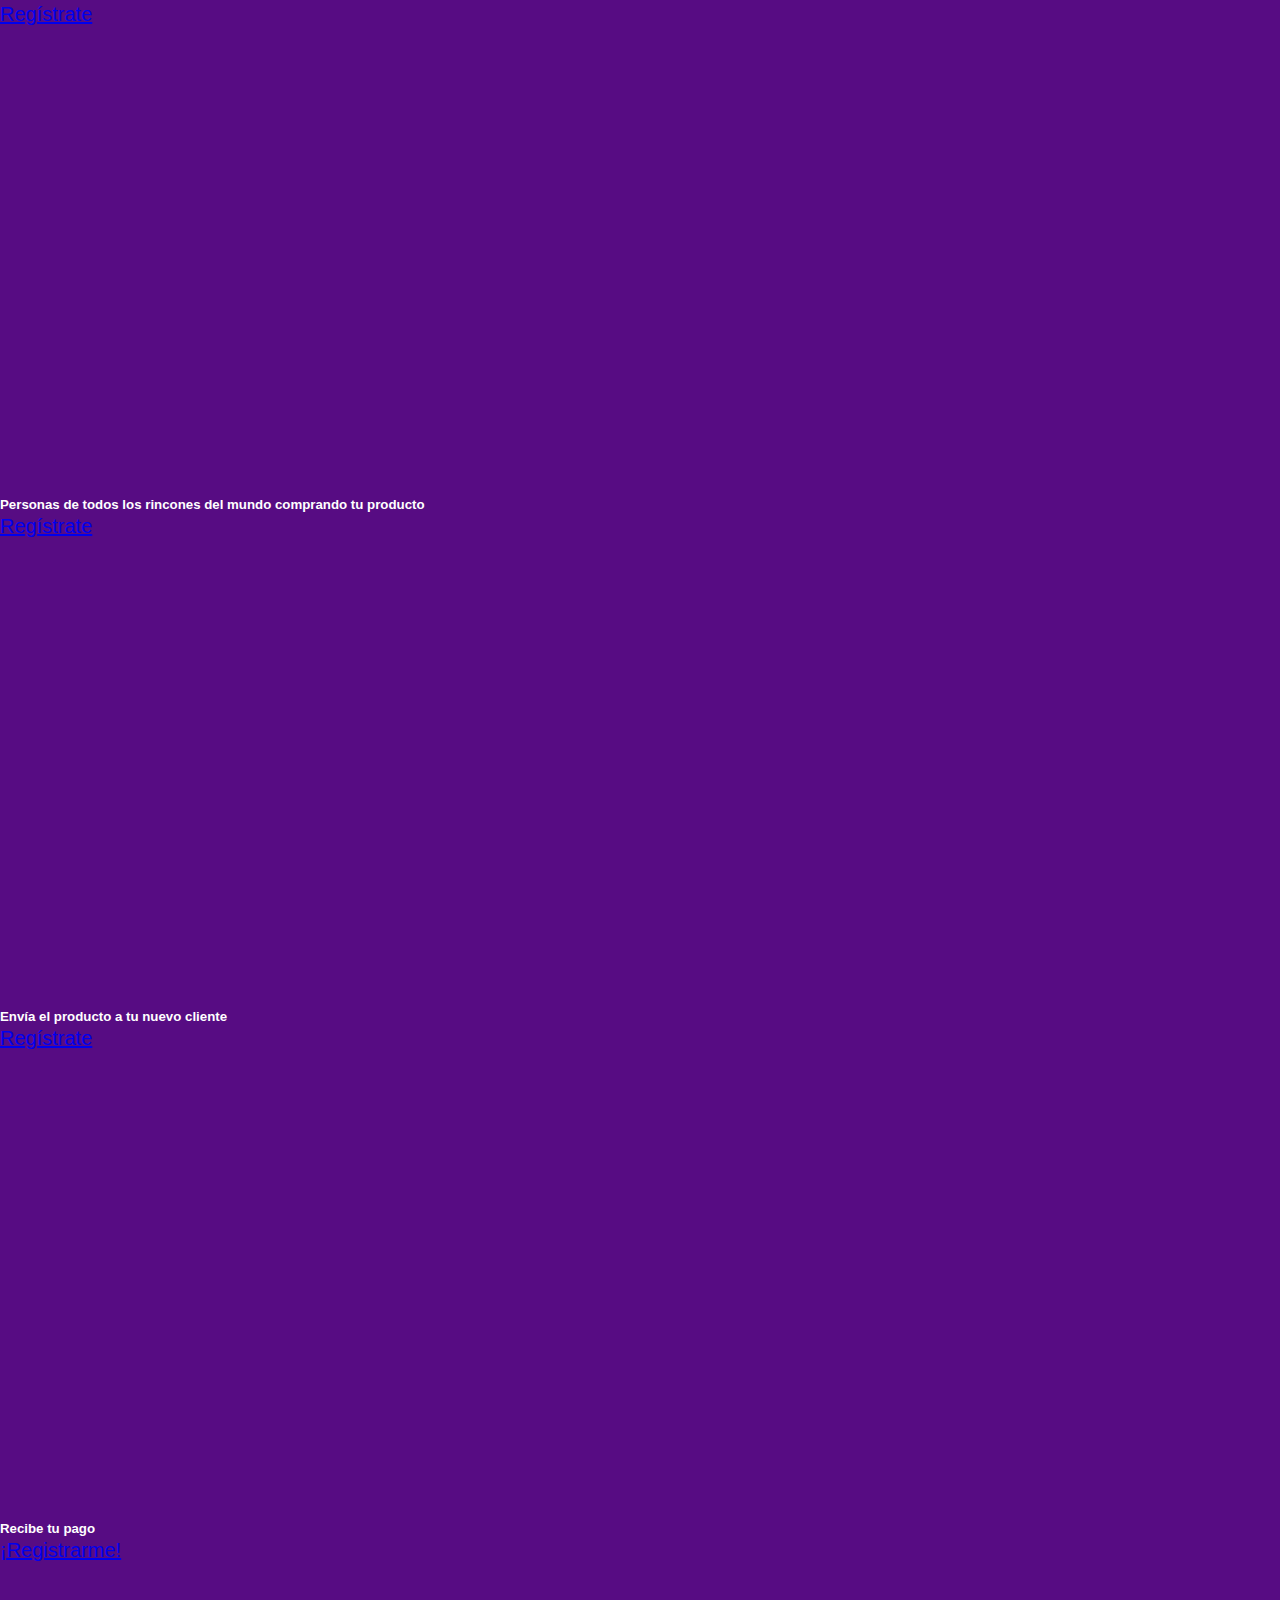
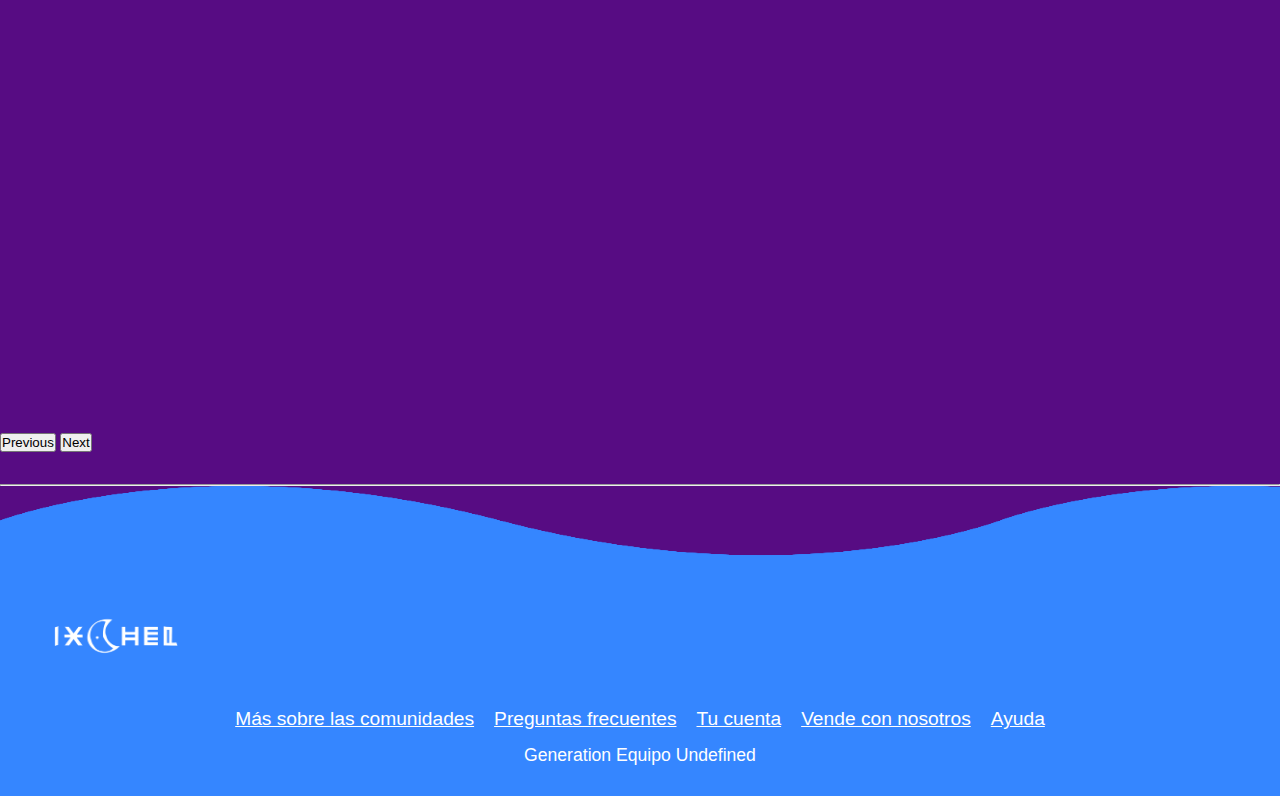
==== commit 341230db: "redes sociales" ====
--- a/index.html
+++ b/index.html
@@ -43,7 +43,7 @@
               <a class="nav-link" href="preguntas-frecuentes.html">Ayuda <span class="sr-only">(current)</span></a>
             </li>
             <li class="nav-item signup">
-              <a class="nav-link active" aria-current="page" href="registrate.html">Regístrate</a>
+              <a class="nav-link active" aria-current="page" href="formulario-registro-iniciar-sesion.html">Regístrate</a>
             </li>
           </ul>
           <!--Icono carrito-->
@@ -306,41 +306,38 @@
 
 </main>
 
-<div class="bodyfooter">
-  <footer>
-    <div class="waves">
-        <div class="wave" id="wave1"></div>
-        <div class="wave" id="wave2"></div>
-        <div class="wave" id="wave3"></div>
-        <div class="wave" id="wave4"></div>
-  
-        <div class="logo">
-            <img src="imagenes/logo.png" alt="150">
-        </div>
-    
-  <ul class="social_icon">
-    <li><a href="#"><ion-icon name="logo-facebook"></ion-icon></a></li>
-    <li><a href="#"><ion-icon name="logo-instagram"></ion-icon></a></li>
-    <li><a href="#"><ion-icon name="logo-twitter"></ion-icon></a></li>
-    <li><a href="#"><ion-icon name="logo-whatsapp"></ion-icon></a></li>
-  </ul>
-     <ul class="menu">
-         <li><a href="index.html">Más sobre las comunidades</a></li>
-         <li><a href="preguntas-frecuentes.html">Preguntas frecuentes</a></li>
-         <li><a href="formulario-registro-iniciar-sesion.html">Tu cuenta</a></li>
-         <li><a href="#">Vende con nosotros</a></li>
-     </ul>
-     <p>Generation Equipo Undefined</p>
-     <!-- Cierra div waves -->
-     </div>
-  </footer>
-    <!-- Optional JavaScript; choose one of the two! -->
-
-    <!-- Option 1: jQuery and Bootstrap Bundle (includes Popper) -->
-    <script src="https://cdn.jsdelivr.net/npm/jquery@3.5.1/dist/jquery.slim.min.js" integrity="sha384-DfXdz2htPH0lsSSs5nCTpuj/zy4C+OGpamoFVy38MVBnE+IbbVYUew+OrCXaRkfj" crossorigin="anonymous"></script>
-    <script src="https://cdn.jsdelivr.net/npm/bootstrap@4.6.1/dist/js/bootstrap.bundle.min.js" integrity="sha384-fQybjgWLrvvRgtW6bFlB7jaZrFsaBXjsOMm/tB9LTS58ONXgqbR9W8oWht/amnpF" crossorigin="anonymous"></script>
-    <script>window.jQuery || document.write('<script src="../assets/js/vendor/jquery.slim.min.js"><\/script>')</script><script src="../assets/dist/js/bootstrap.bundle.min.js"></script>
-
-      
-  </body>
+<hr class="featurette-divider">
+
+        <footer>
+            <div class="waves">
+                <div class="wave" id="wave1"></div>
+                <div class="wave" id="wave2"></div>
+                <div class="wave" id="wave3"></div>
+                <div class="wave" id="wave4"></div>
+    
+                <div class="logo">
+                    <img src="imagenes/logo.png" alt="150">
+                </div>
+    
+        <ul class="social_icon">
+            <li><a href="#"><ion-icon name="logo-facebook"></ion-icon></a></li>
+            <li><a href="#"><ion-icon name="logo-instagram"></ion-icon></a></li>
+            <li><a href="#"><ion-icon name="logo-twitter"></ion-icon></a></li>
+            <li><a href="#"><ion-icon name="logo-whatsapp"></ion-icon></a></li>
+             </ul>
+             <ul class="menu">
+                 <li><a href="#">Más sobre las comunidades</a></li>
+                 <li><a href="#">Preguntas frecuentes</a></li>
+                 <li><a href="#">Tu cuenta</a></li>
+                 <li><a href="#">Vende con nosotros</a></li>
+                 <li><a href="#">Ayuda</a></li>
+             </ul>
+             <p>Generation Equipo Undefined</p>
+        </footer>
+        
+		<script src="https://cdn.jsdelivr.net/npm/jquery@3.5.1/dist/jquery.slim.min.js" integrity="sha384-DfXdz2htPH0lsSSs5nCTpuj/zy4C+OGpamoFVy38MVBnE+IbbVYUew+OrCXaRkfj" crossorigin="anonymous"></script>
+<script src="https://cdn.jsdelivr.net/npm/bootstrap@4.6.1/dist/js/bootstrap.bundle.min.js" integrity="sha384-fQybjgWLrvvRgtW6bFlB7jaZrFsaBXjsOMm/tB9LTS58ONXgqbR9W8oWht/amnpF" crossorigin="anonymous"></script>
+<script type="module" src="https://unpkg.com/ionicons@5.5.2/dist/ionicons/ionicons.esm.js"></script>
+<script nomodule src="https://unpkg.com/ionicons@5.5.2/dist/ionicons/ionicons.js"></script>
+</body>
 </html>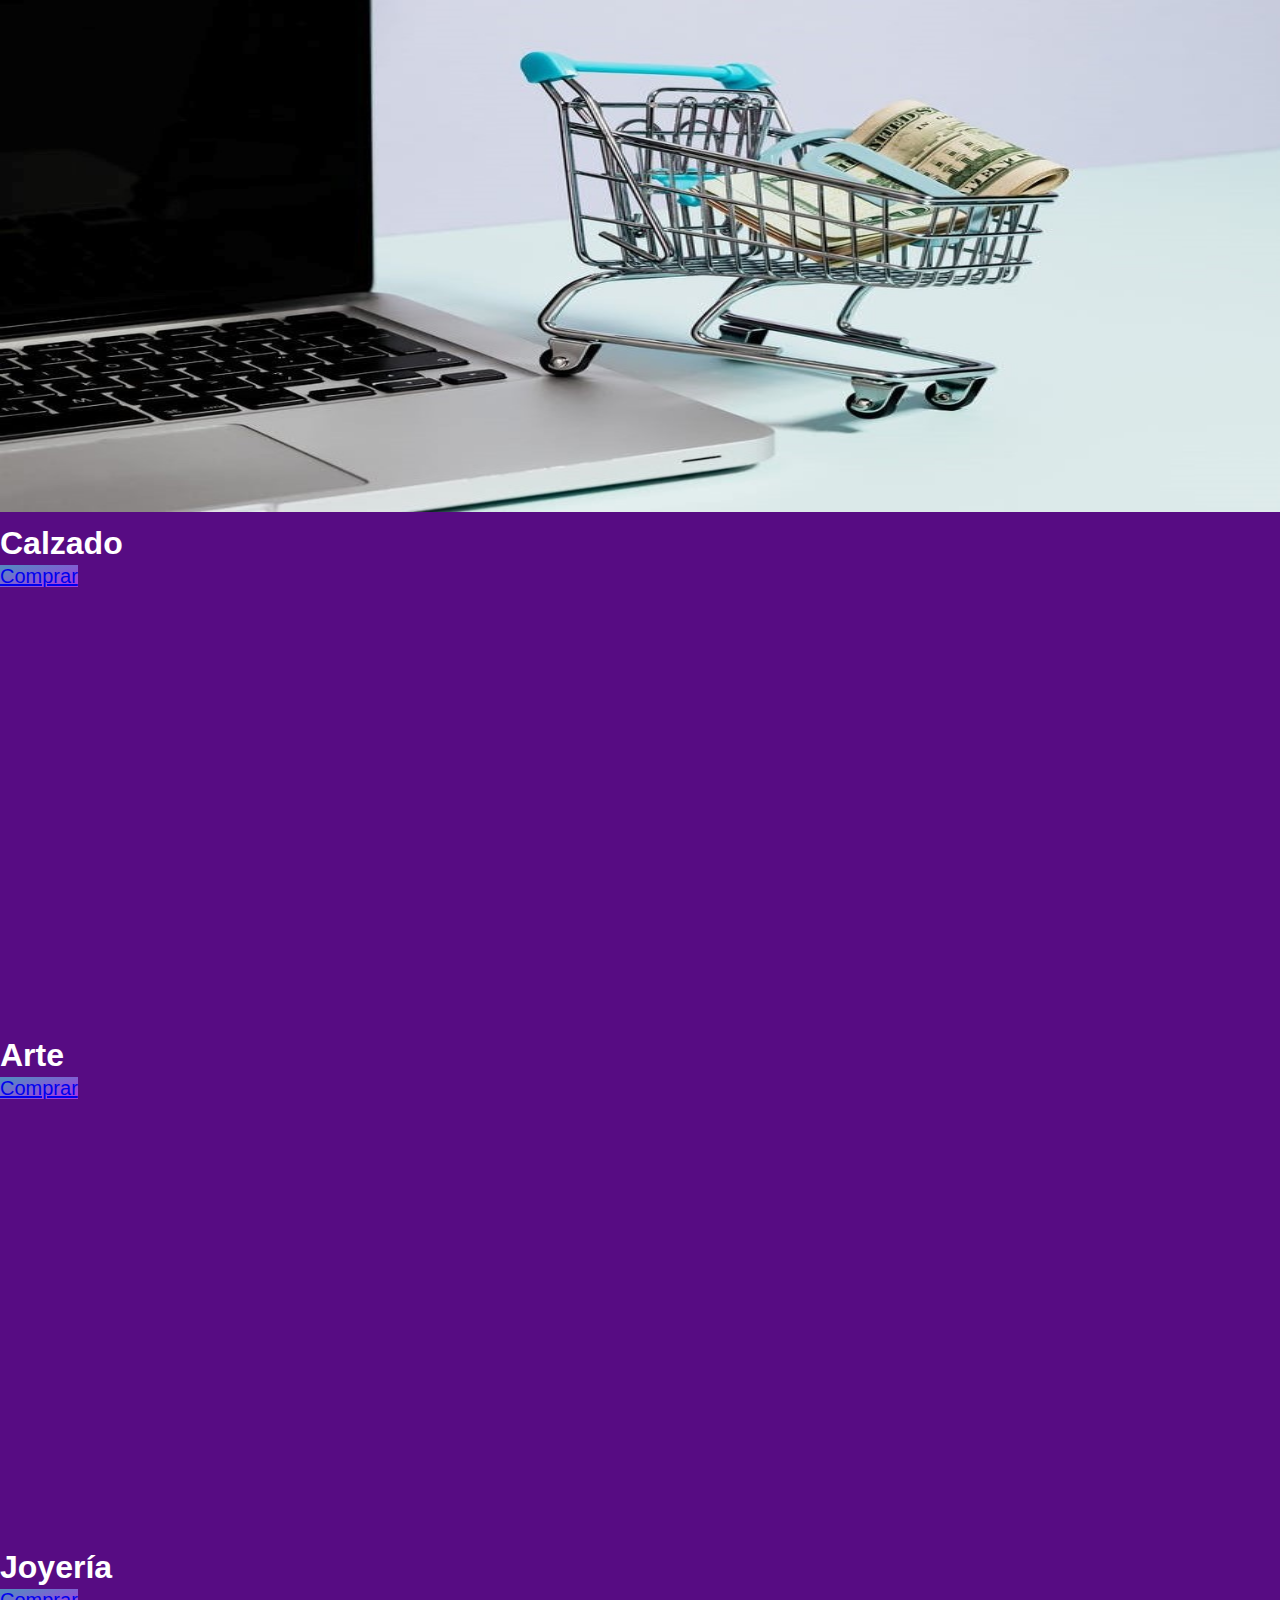
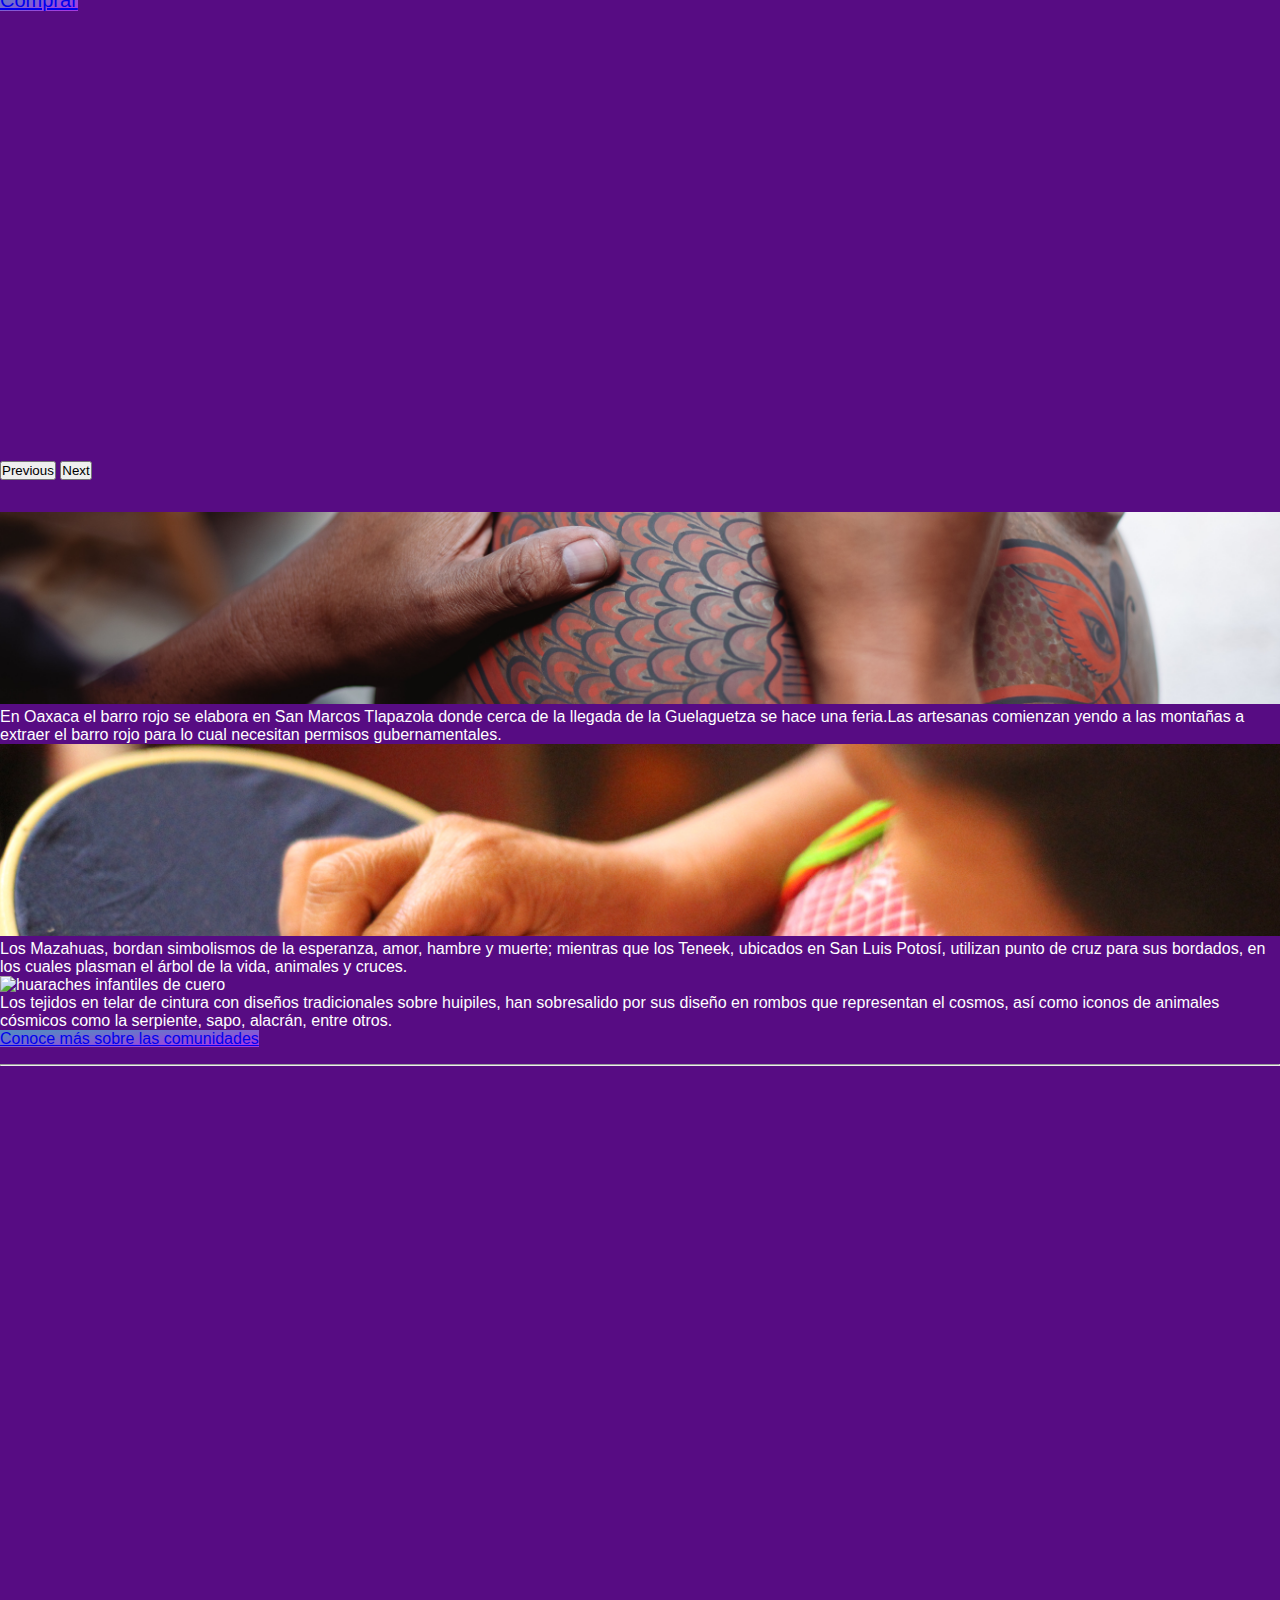
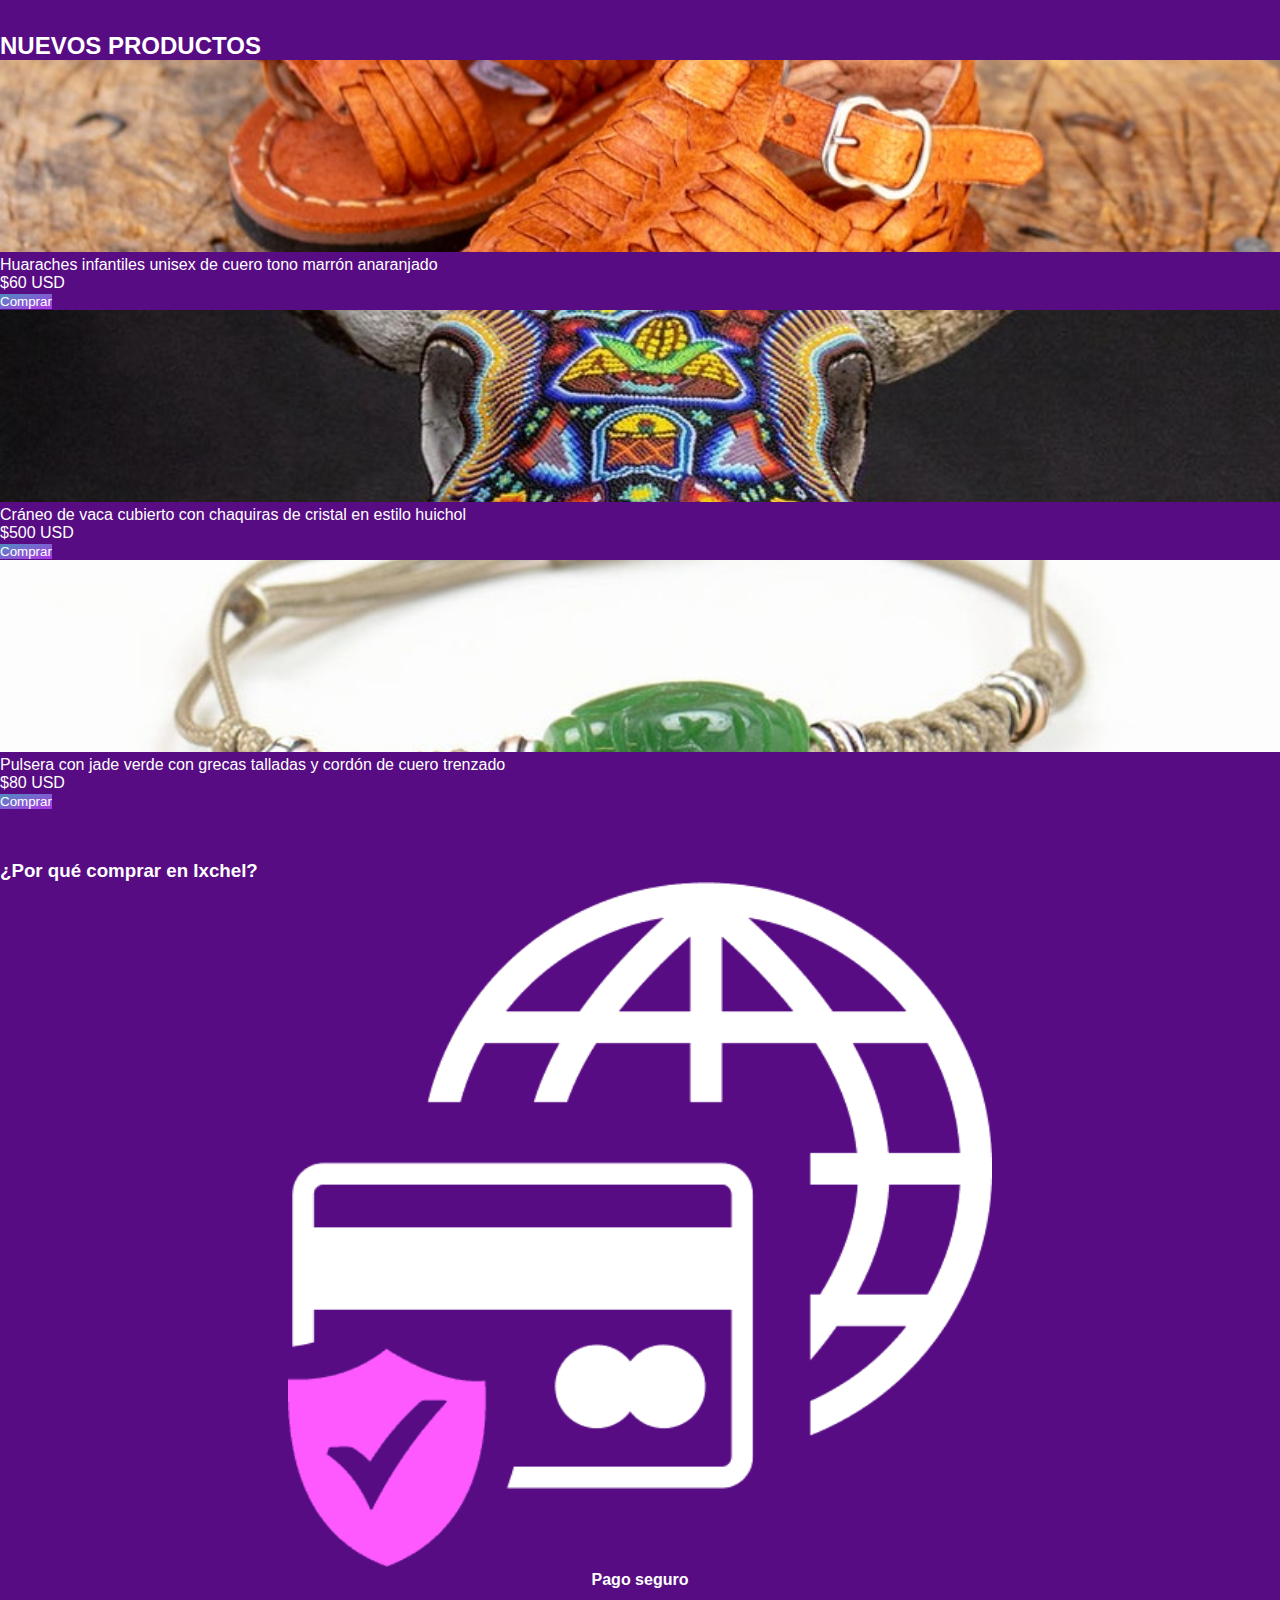
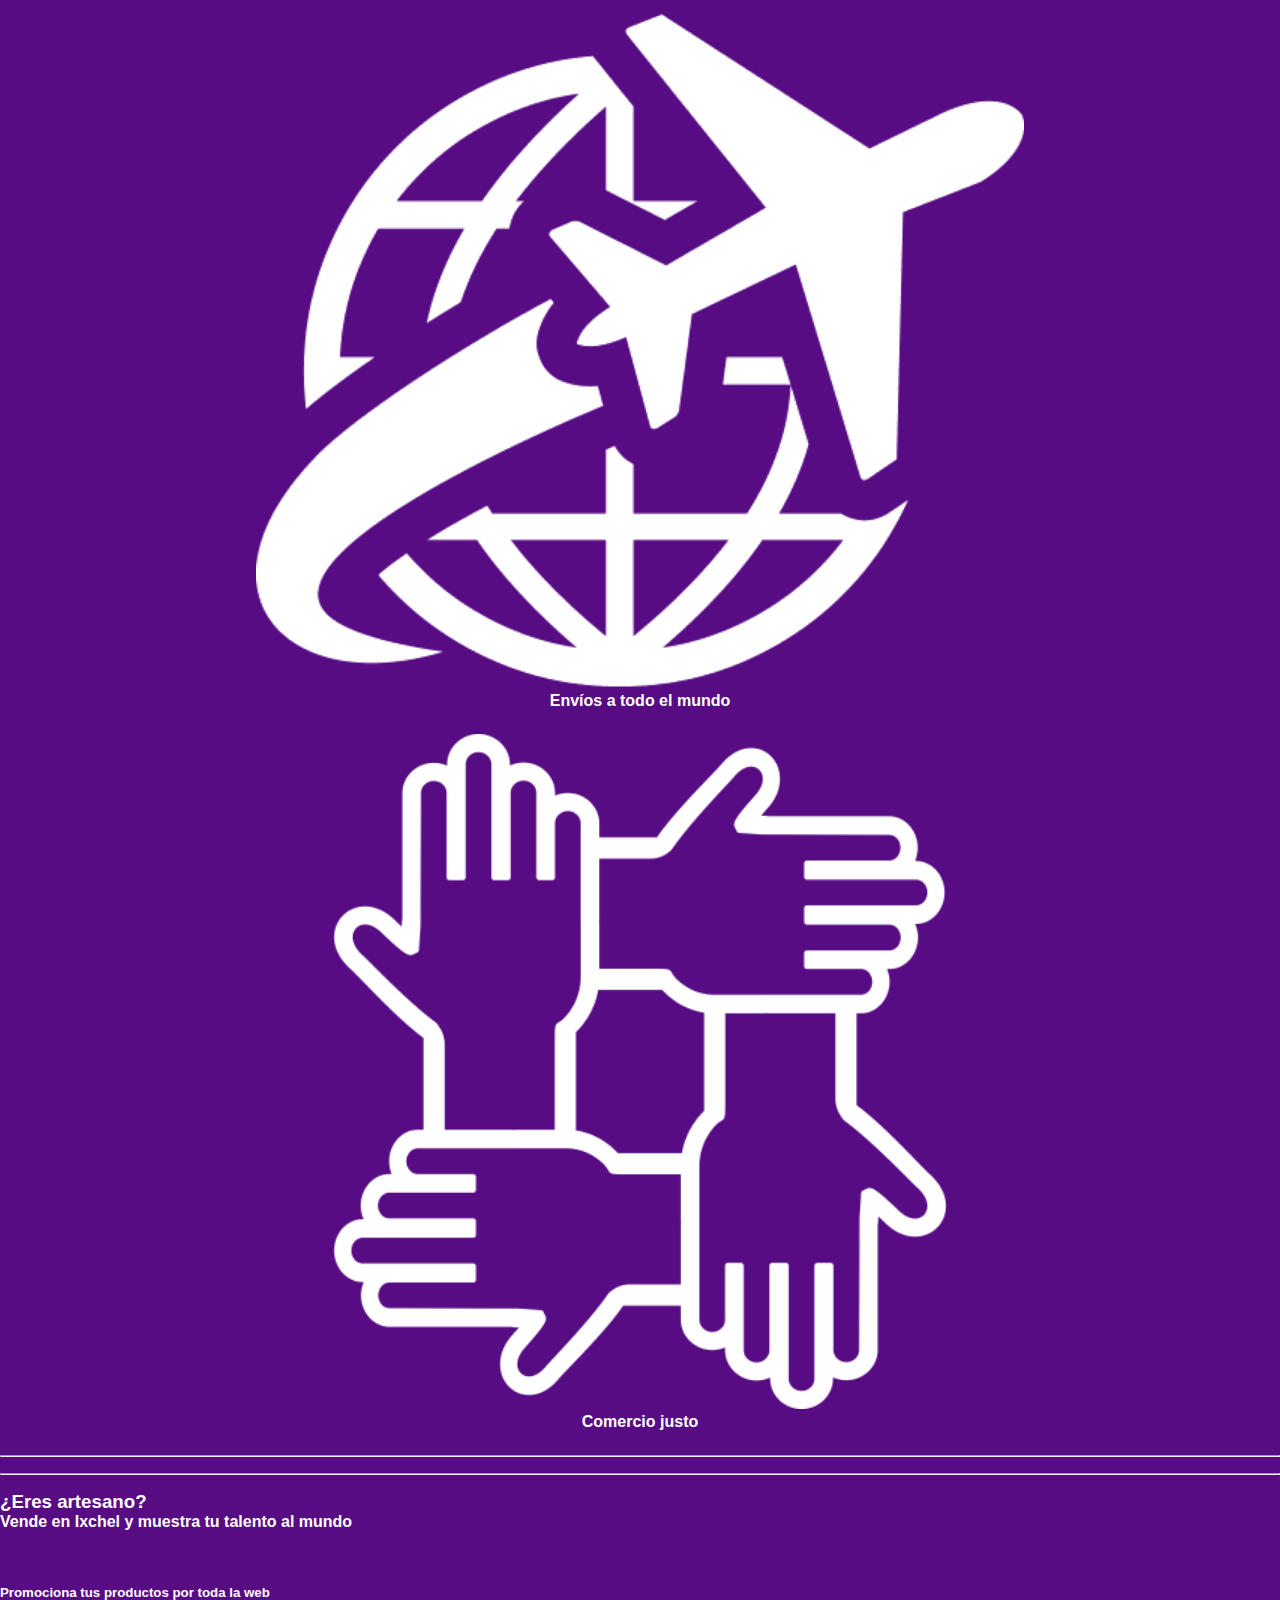
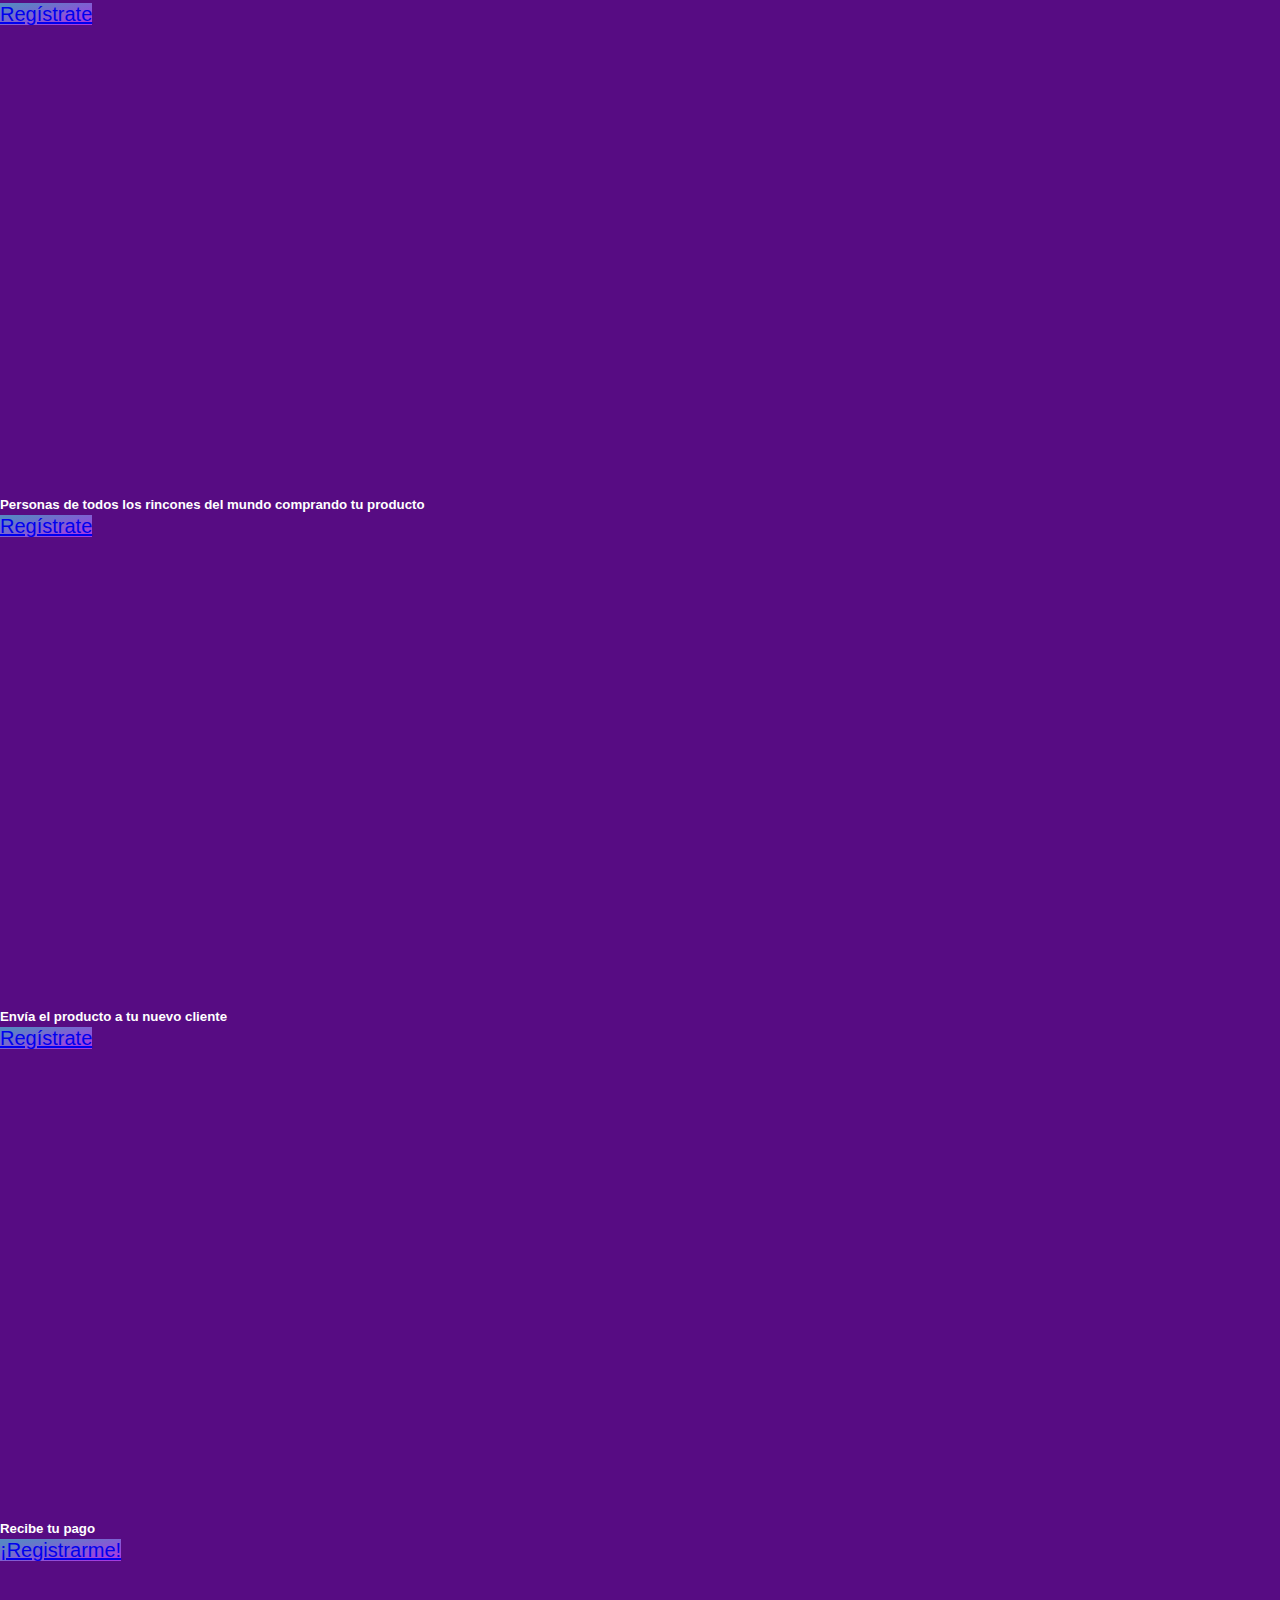
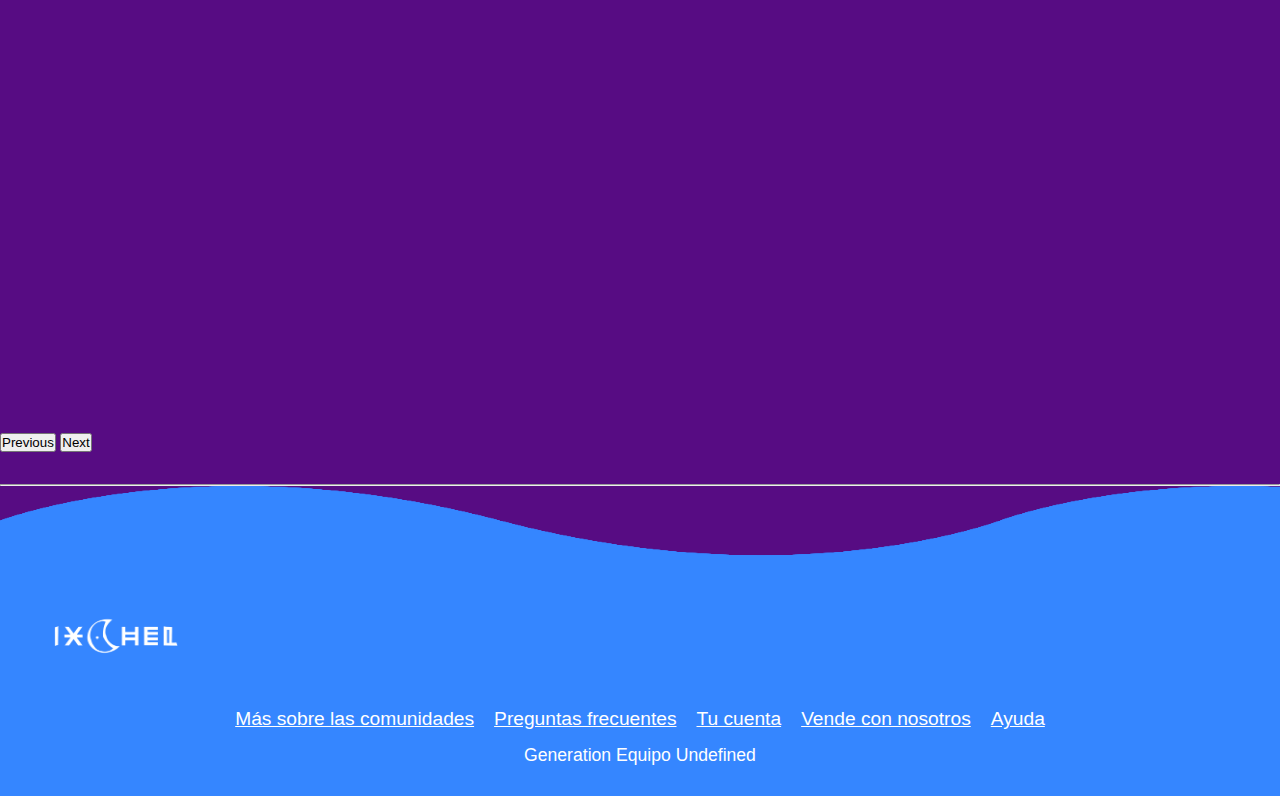
==== commit 1b1caed8: "arreglos" ====
--- a/index.html
+++ b/index.html
@@ -12,11 +12,12 @@
     <!-- Custom styles for this template -->
     <link href="assets/css/index.css" rel="stylesheet">
    <link href="assets/css/footer.css" rel="stylesheet">
+   <link href="assets/css/nav.css" rel="stylesheet">
   </head>
   <body>
     
  <!--LOGO NAVB--> 
-    <nav class="navbar navbar-expand-lg navbar-dark navbar-custom">
+    <nav class="navbar navbar-expand-lg navbar-dark navbar-custom" id="site-header">
       <a class="navbar-brand" href="index.html">
         <img src="imagenes/logo.png" width="150">
       </a>
@@ -43,7 +44,7 @@
               <a class="nav-link" href="preguntas-frecuentes.html">Ayuda <span class="sr-only">(current)</span></a>
             </li>
             <li class="nav-item signup">
-              <a class="nav-link active" aria-current="page" href="formulario-registro-iniciar-sesion.html">Regístrate</a>
+              <a class="nav-link active" aria-current="page" href="registrate.html">Regístrate</a>
             </li>
           </ul>
           <!--Icono carrito-->
@@ -224,16 +225,16 @@
     <h3 class="text-center text-light">¿Por qué comprar en Ixchel?</h3>
     <div class="row">
       <div class="col-lg-4">
-        <img src="imagenes/online-secure-payment.png" class="mx-auto d-block" width="55%" alt="ícono pago seguro">
+        <img src="imagenes/image (5).png" class="mx-auto d-block" width="55%" alt="ícono pago seguro">
         <h4 class="text-light">Pago seguro</h4>
       </div><!-- /.col-lg-4 -->
       <div class="col-lg-4">
-        <img src="imagenes/travel.png" class="mx-auto d-block" width="60%" alt="ícono envío internacional">
+        <img src="imagenes/image (3).png" class="mx-auto d-block" width="60%" alt="ícono envío internacional">
         <h4 class="text-light">Envíos a todo el mundo</h4>
          
       </div><!-- /.col-lg-4 -->
       <div class="col-lg-4">
-         <img src="imagenes/teamwork-together.png" class="mx-auto d-block" width="48%" alt="ícono trabajo en equipo">
+         <img src="imagenes/image (4).png" class="mx-auto d-block" width="48%" alt="ícono trabajo en equipo">
         <h4 class="text-light">Comercio justo</h4>
         
       </div><!-- /.col-lg-4 -->
--- a/assets/css/index.css
+++ b/assets/css/index.css
@@ -20,6 +20,9 @@
 .nav-item {
   font-weight: 600;
   padding-left: 30px;
+}
+.card {
+  border-style: none;
 }
 
 /* Carousel base class */
@@ -198,7 +201,7 @@
 
 /*---Parallaxmapa--*/
 #parallax-image {
-  background-image: url("imagenes/artesana-index.jpeg");
+  background-image: url("/imagenes/artesana-index.jpeg");
   height: 500px;
   margin-bottom: 50px;
   background-attachment: fixed;
@@ -217,3 +220,8 @@
 .carrito {
   color: black;
 }
+
+.btn {
+  background: linear-gradient(to left top, #a43be0 10%, #57a5d3cc 90%) !important;
+  border-style: none;
+}--- a/assets/css/nav.css
+++ b/assets/css/nav.css
@@ -0,0 +1,4 @@
+#site-header{
+    background: linear-gradient(to left top, #a43be0 30%, #57a5d3cc 70%) !important;
+    color: azure !important ;
+  }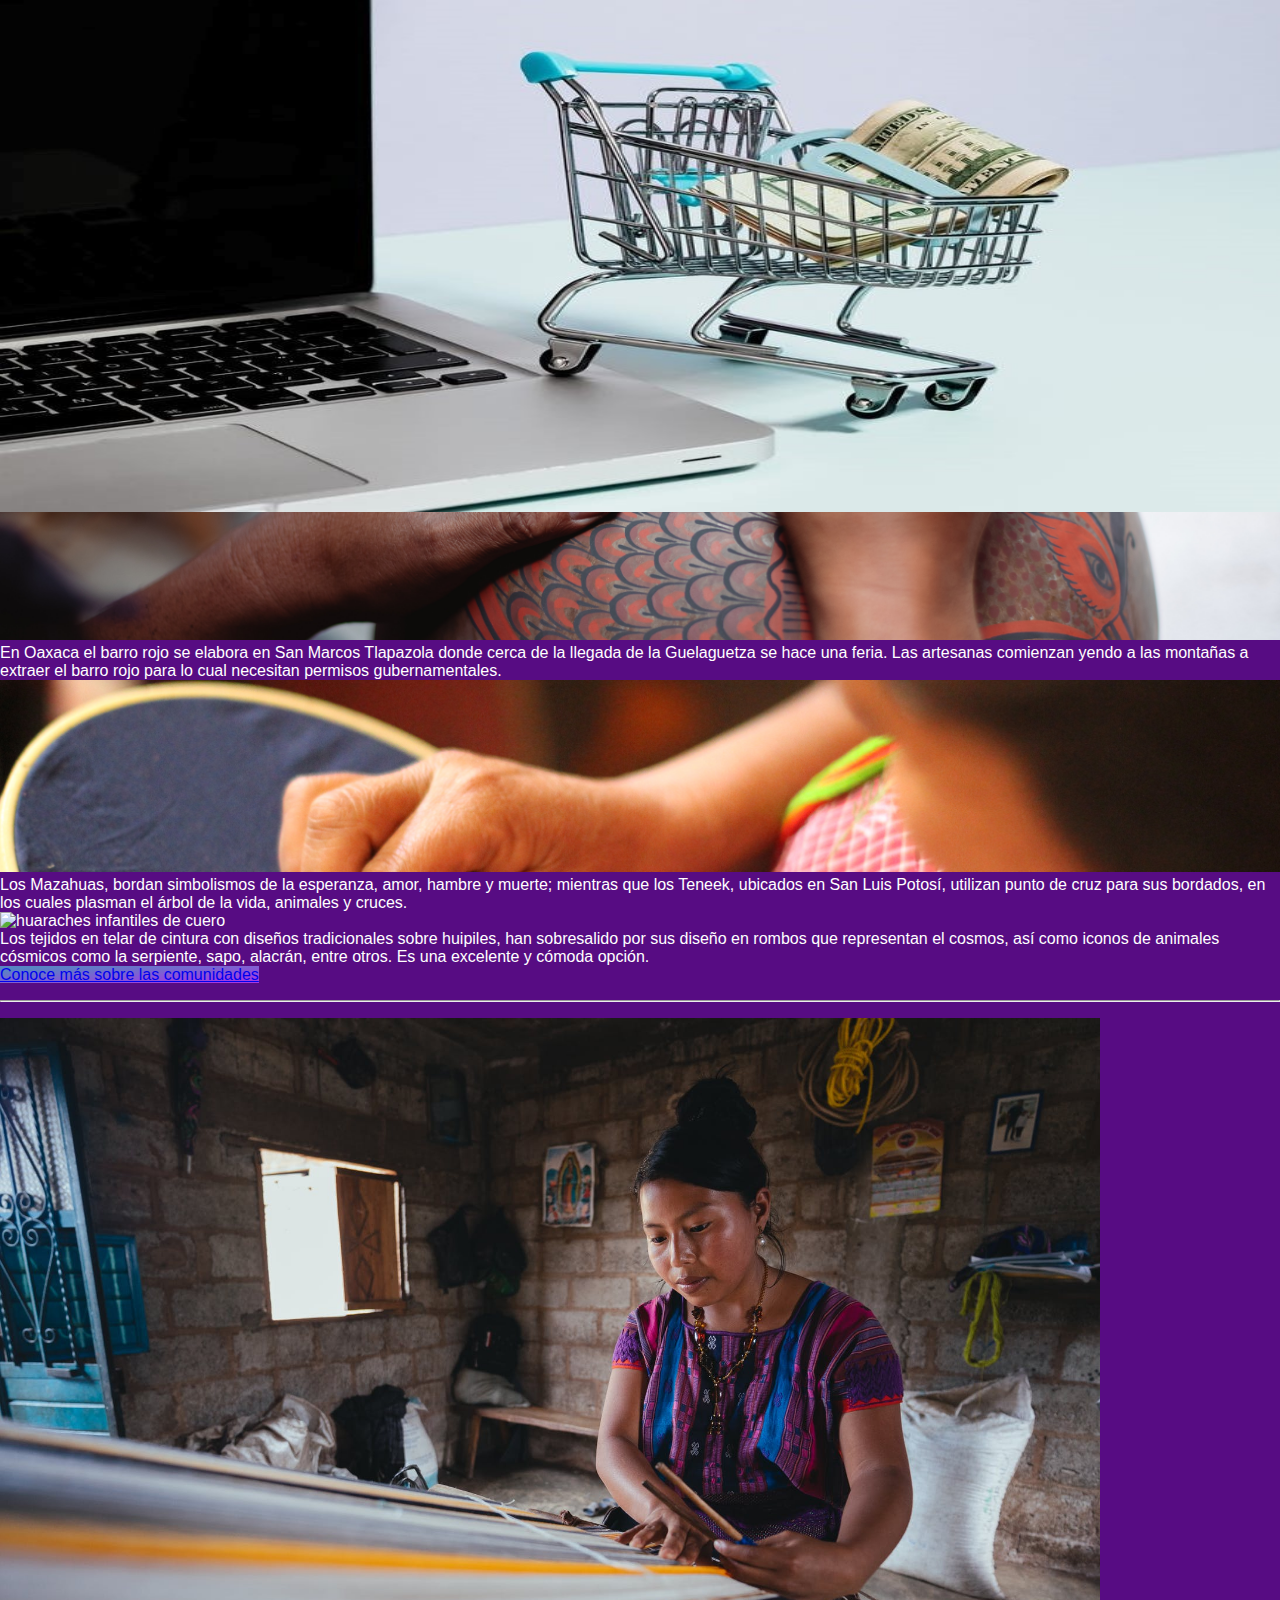
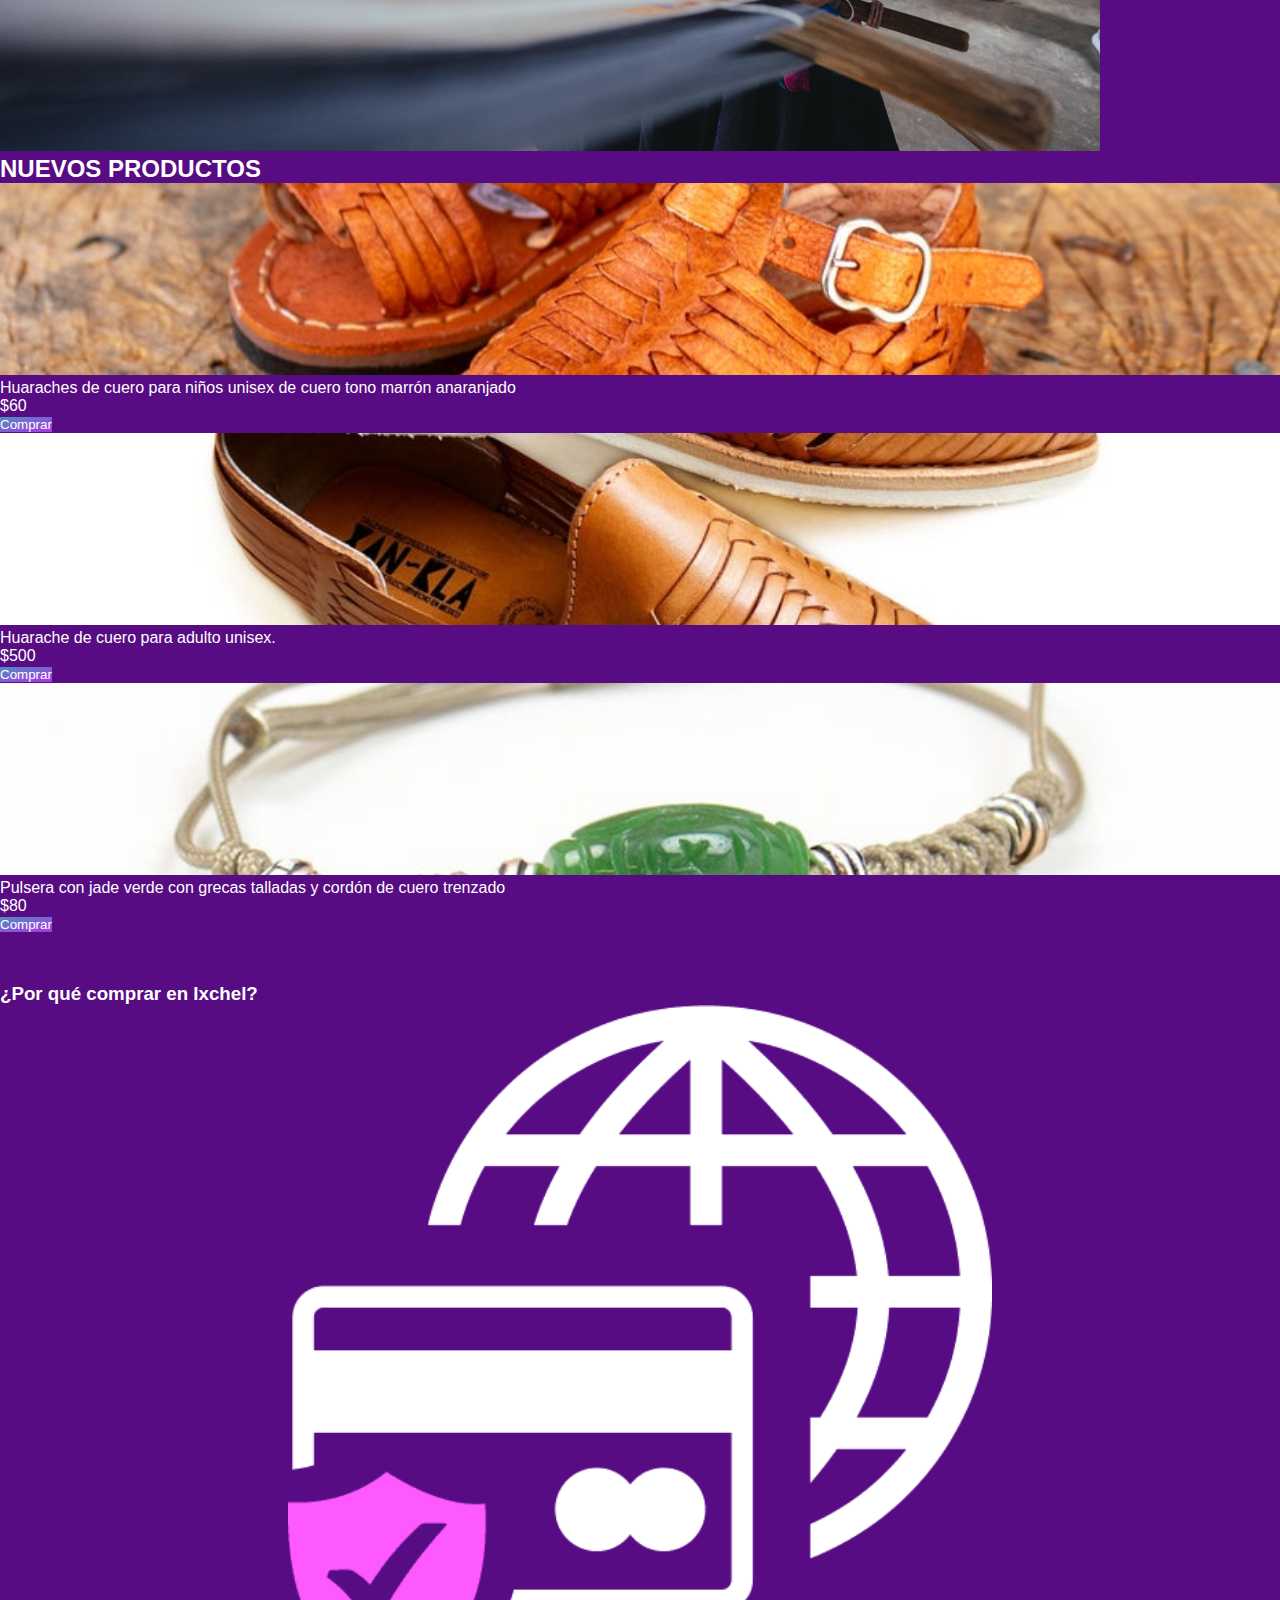
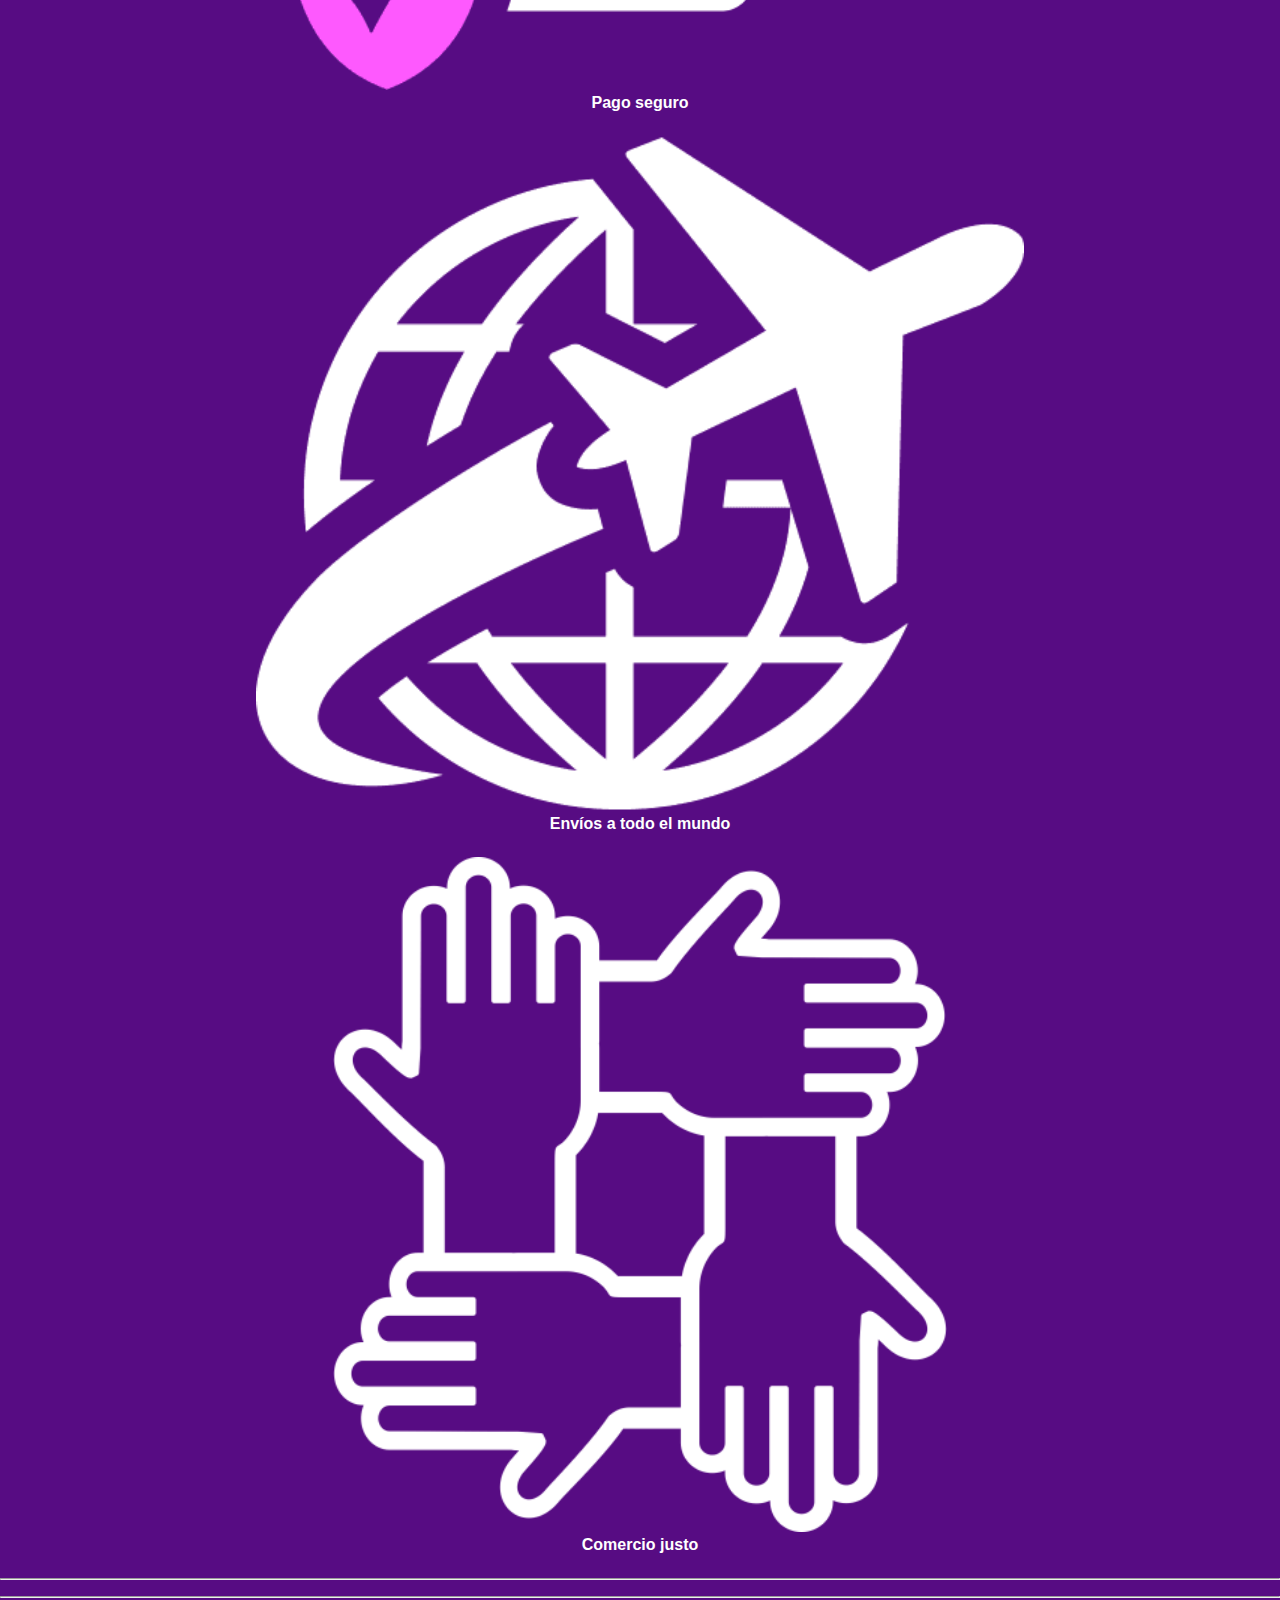
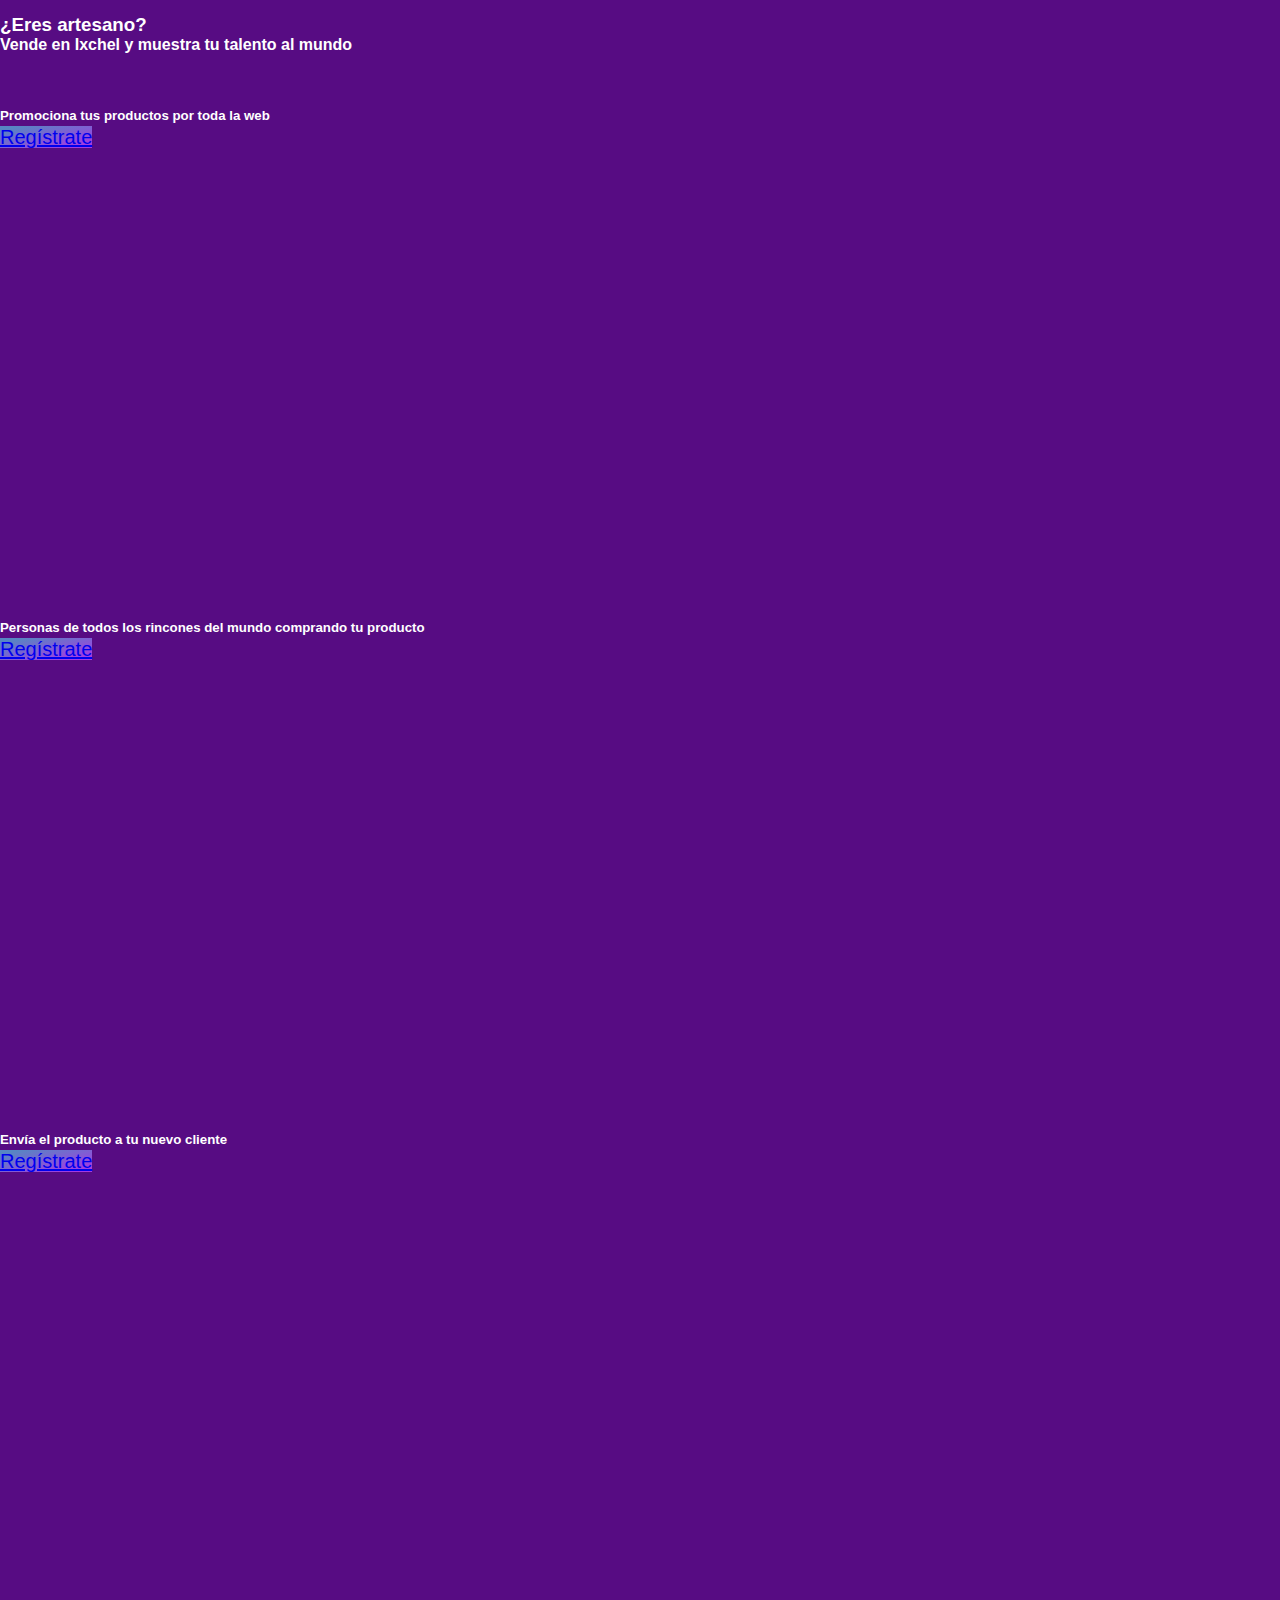
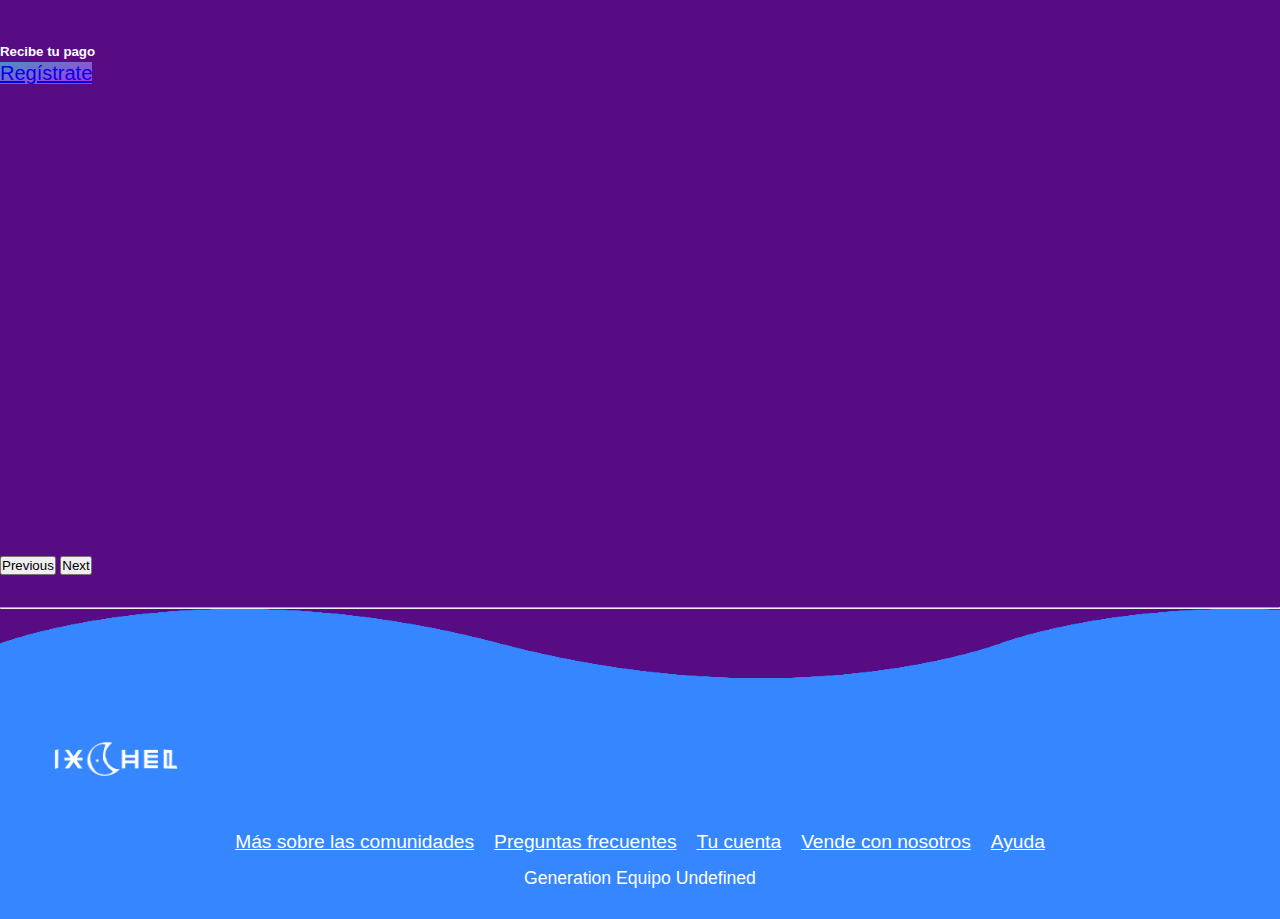
==== commit 45a03a9d: "utlimos arreglos al front" ====
--- a/index.html
+++ b/index.html
@@ -19,7 +19,7 @@
  <!--LOGO NAVB--> 
     <nav class="navbar navbar-expand-lg navbar-dark navbar-custom" id="site-header">
       <a class="navbar-brand" href="index.html">
-        <img src="imagenes/logo.png" width="150">
+        <img src="imagenes/logo.png" width="100">
       </a>
       <!--FIN LOGO NAVB-->
       <button class="navbar-toggler" type="button" data-toggle="collapse" data-target="#navbarSupportedContent" aria-controls="navbarSupportedContent" aria-expanded="false" aria-label="Toggle navigation">
@@ -44,7 +44,7 @@
               <a class="nav-link" href="preguntas-frecuentes.html">Ayuda <span class="sr-only">(current)</span></a>
             </li>
             <li class="nav-item signup">
-              <a class="nav-link active" aria-current="page" href="registrate.html">Regístrate</a>
+              <a class="nav-link active" aria-current="page" href="formulario-registro-iniciar-sesion.html">Regístrate</a>
             </li>
           </ul>
           <!--Icono carrito-->
@@ -60,57 +60,12 @@
 <!--CAROUSEL PRINCIPAL-->
 <main role="main">
 <div class="row featurette">
-      <div class="col-md-7">
-        <h2 class="featurette-heading index-h2">Un cachito de México para el mundo</h2>
-
-        <h3 class="index-h3 index-h3-cursiva">Adquiere artesanías 100% mexicanas y apoya el desarrollo de comunidades indígenas</h3>
-      </div>
-  <div id="myCarousel" class="carousel slide col-md-5" data-ride="carousel">
-    <ol class="carousel-indicators">
-      <li data-target="#myCarousel" data-slide-to="0" class="active"></li>
-      <li data-target="#myCarousel" data-slide-to="1"></li>
-      <li data-target="#myCarousel" data-slide-to="2"></li>
-    </ol>
-    <div class="carousel-inner">
-      <div class="carousel-item active">
-        <img src="imagenes/huaraches01a.jpg" class="d-block w-100" alt="calzado">
-
-        <div class="container">
-          <div class="carousel-caption">
-            <h1>Calzado</h1>
-            <p><a class="btn btn-lg btn-primary index-btn-carousel" href="#">Comprar</a></p>
-          </div>
-        </div>
-      </div>
-      <div class="carousel-item">
-        <img src="imagenes/alebrije01a.jpg" class="d-block w-100" alt="arte">
-
-        <div class="container">
-          <div class="carousel-caption">
-            <h1>Arte</h1>
-            <p><a class="btn btn-lg btn-primary index-btn-carousel" href="#">Comprar</a></p>
-          </div>
-        </div>
-      </div>
-      <div class="carousel-item">
-        <img src="imagenes/jade01a.jpg" class="d-block w-100" alt="joyería">
-        <div class="container">
-          <div class="carousel-caption ">
-            <h1>Joyería</h1>
-            <p><a class="btn btn-lg btn-primary index-btn-carousel" href="#">Comprar</a></p>
-          </div>
-        </div>
-      </div>
-    </div>
-    <button class="carousel-control-prev" type="button" data-target="#myCarousel" data-slide="prev">
-      <span class="carousel-control-prev-icon" aria-hidden="true"></span>
-      <span class="sr-only">Previous</span>
-    </button>
-    <button class="carousel-control-next" type="button" data-target="#myCarousel" data-slide="next">
-      <span class="carousel-control-next-icon" aria-hidden="true"></span>
-      <span class="sr-only">Next</span>
-    </button>
-  </div>
+      <div class="col-md-12">
+        <h2 class="featurette-heading index-h2 text-center mt-5 mb-5">UN CACHITO DE MÉXICO PARA EL MUNDO</h2>
+
+        <h3 class="index-h3 index-h3-cursiva text-center mb-5">Adquiere artesanías 100% mexicanas y apoya el desarrollo de comunidades indígenas</h3>
+      </div>
+</div>
   <!--FinCarouselinicial-->
 
    <!--Informacióncardsde productos-->
@@ -119,15 +74,15 @@
     <div class="row">
       <div class="col-md-4">
         <div class="card mb-4 shadow-sm">
-          <img src="imagenes/artesano-about03.jpg" class="d-block w-100 card-img-top" alt="huaraches infantiles de cuero">
+          <img src="imagenes/artesano-about03.jpg" class="d-block w-100 h-100 card-img-top" alt="huaraches infantiles de cuero">
           <div class="card-body">
-            <p class="card-text text-dark">En Oaxaca el barro rojo se elabora en San Marcos Tlapazola donde cerca de la llegada de la Guelaguetza se hace una feria.Las artesanas comienzan yendo a las montañas a extraer el barro rojo para lo cual necesitan permisos gubernamentales.</p>
+            <p class="card-text text-dark">En Oaxaca el barro rojo se elabora en San Marcos Tlapazola donde cerca de la llegada de la Guelaguetza se hace una feria. Las artesanas comienzan yendo a las montañas a extraer el barro rojo para lo cual necesitan permisos gubernamentales.</p>
           </div>
         </div>
       </div>
       <div class="col-md-4">
         <div class="card mb-4 shadow-sm">
-          <img src="imagenes/artesano-about04.jpg" class="d-block w-100 card-img-top" alt="huaraches infantiles de cuero">
+          <img src="imagenes/artesano-about04.jpg" class="d-block w-100 h-100 card-img-top" alt="huaraches infantiles de cuero">
           <div class="card-body">
             <p class="card-text text-dark">Los Mazahuas, bordan simbolismos de la esperanza, amor, hambre y muerte; mientras que los Teneek, ubicados en San Luis Potosí, utilizan punto de cruz para sus bordados, en los cuales plasman el árbol de la vida, animales y cruces.</p>
           </div>
@@ -135,9 +90,9 @@
       </div>
       <div class="col-md-4">
         <div class="card mb-4 shadow-sm">
-          <img src="imagenes/artesano-about05.jpg" class="d-block w-100 card-img-top" alt="huaraches infantiles de cuero">
+          <img src="imagenes/artesano-about05.jpg" class="d-block w-100 h-100 card-img-top" alt="huaraches infantiles de cuero">
           <div class="card-body">
-            <p class="card-text text-dark">Los tejidos en telar de cintura con diseños tradicionales sobre huipiles, han sobresalido por sus diseño en rombos que representan el cosmos, así como iconos de animales cósmicos como la serpiente, sapo, alacrán, entre otros.</p> 
+            <p class="card-text text-dark">Los tejidos en telar de cintura con diseños tradicionales sobre huipiles, han sobresalido por sus diseño en rombos que representan el cosmos, así como iconos de animales cósmicos como la serpiente, sapo, alacrán, entre otros. Es una excelente y cómoda opción.</p> 
           </div>
         </div>
       </div>
@@ -146,30 +101,22 @@
 <!--Fincard-->
 <hr class="featurette-divider">
 
-<!--Inicioimagenparallaxmapa-->
-      <div id="parallax-image">
-        <div class="row h-100">
-        <div class="col-md-12 aling-seif-center">
-            <h1 class="text-center"></h1>
-            <h5 class="text-light p-3"></h5>
-            <p class="text-light p-5"></p>
-        </div>
-      </div>
-    </div>
-<!--FINimagen-->
+
+<img src="imagenes/artesana-index.jpeg" class="img-fluid" width="1100" alt="">
+
 
 <!--Contenedor entre imagenes-->
-<div class="container">
-<h2 class="text-light text-center">NUEVOS PRODUCTOS</h2>
+<div class="container mt-5">
+<h2 class="text-light text-center mb-3">NUEVOS PRODUCTOS</h2>
 <!--Informacióncardsde productos-->
 <div class="container index-cards-nuevosproductos">
   <div class="row">
     <div class="col-md-4">
       <div class="card mb-3 shadow-sm">
-        <img src="imagenes/huarache-niño01a.jpg" class="d-block w-100 card-img-top" alt="huaraches infantiles de cuero">
+        <img src="imagenes/huarache-niño01a.jpg" class="d-block w-100 h-100 card-img-top" alt="huaraches infantiles de cuero">
         <div class="card-body">
-          <p class="card-text text-dark">Huaraches infantiles unisex de cuero tono marrón anaranjado</p>
-          <p class="card-text text-dark">$60 USD</p>
+          <p class="card-text text-dark">Huaraches de cuero para niños unisex de cuero tono marrón anaranjado</p>
+          <p class="card-text text-dark">$60 </p>
            <div class="d-flex justify-content-between align-items-center">
                 <div class="btn-group">
                   <button type="button" class="btn btn-sm btn-outline-secondary index-btn-cardsnuevoproducto" href="#">Comprar</button>
@@ -180,11 +127,11 @@
     </div>
     <div class="col-md-4">
       <div class="card mb-3 shadow-sm">
-        <img src="imagenes/huichol01a.jpg" class="d-block w-100 card-img-top" alt="cráneo de vaca huichol">
+        <img src="imagenes/huaraches01a.jpg" class="d-block w-100 h-100 card-img-top" alt="cráneo de vaca huichol">
 
         <div class="card-body">
-          <p class="card-text text-dark">Cráneo de vaca cubierto con chaquiras de cristal en estilo huichol</p>
-          <p class="card-text text-dark">$500 USD</p>
+          <p class="card-text text-dark">Huarache de cuero para adulto unisex.</p>
+          <p class="card-text text-dark">$500 </p>
           <div class="d-flex justify-content-between align-items-center">
             <div class="btn-group">
               <button type="button" class="btn btn-sm btn-outline-secondary index-btn-cardsnuevoproducto" href="#">Comprar</button>
@@ -195,11 +142,11 @@
     </div>
     <div class="col-md-4">
       <div class="card mb-3 shadow-sm">
-        <img src="imagenes/jade01a.jpg" class="d-block w-100 card-img-top" alt="pulsera de jade y cuero">
+        <img src="imagenes/jade01a.jpg" class="d-block w-100 h-100 card-img-top" alt="pulsera de jade y cuero">
 
         <div class="card-body">
           <p class="card-text text-dark">Pulsera con jade verde con grecas talladas y cordón de cuero trenzado</p>
-          <p class="card-text text-dark">$80 USD</p>
+          <p class="card-text text-dark">$80 </p>
           <div class="d-flex justify-content-between align-items-center">
             <div class="btn-group">
               <button type="button" class="btn btn-sm btn-outline-secondary index-btn-cardsnuevoproducto" href="#">Comprar</button>
@@ -249,7 +196,7 @@
 
     <hr class="featurette-divider">
     <div class="container index-vender-carousel">
-      <h3 class="text-center text-light">¿Eres artesano?</h3>
+      <h3 class="text-center text-light mb-5">¿Eres artesano?</h3>
       <h4 class="text-center text-light">Vende en Ixchel y muestra tu talento al mundo</h4>
       <main role="main">
 
@@ -285,7 +232,7 @@
               <img src="imagenes/pago-index.jpeg" class="d-block" alt="carrito de supermercado miniatura con fajo de billetes junto a laptop">
               <div class="carousel-caption">
                 <h5>Recibe tu pago</h5>
-                <p><a class="btn btn-lg btn-primary" href="formulario-registro-iniciar-sesion.html">¡Registrarme!</a></p>
+                <p><a class="btn btn-lg btn-primary" href="formulario-registro-iniciar-sesion.html">Regístrate</a></p>
               </div>
             </div>
           </div>
@@ -327,11 +274,11 @@
             <li><a href="#"><ion-icon name="logo-whatsapp"></ion-icon></a></li>
              </ul>
              <ul class="menu">
-                 <li><a href="#">Más sobre las comunidades</a></li>
-                 <li><a href="#">Preguntas frecuentes</a></li>
-                 <li><a href="#">Tu cuenta</a></li>
-                 <li><a href="#">Vende con nosotros</a></li>
-                 <li><a href="#">Ayuda</a></li>
+                 <li><a href="nosotros.html">Más sobre las comunidades</a></li>
+                 <li><a href="preguntas-frecuentes.html">Preguntas frecuentes</a></li>
+                 <li><a href="formulario-registro-iniciar-sesion.html">Tu cuenta</a></li>
+                 <li><a href="formulario-registro-iniciar-sesion.html">Vende con nosotros</a></li>
+                 <li><a href="preguntas-frecuentes.html">Ayuda</a></li>
              </ul>
              <p>Generation Equipo Undefined</p>
         </footer>
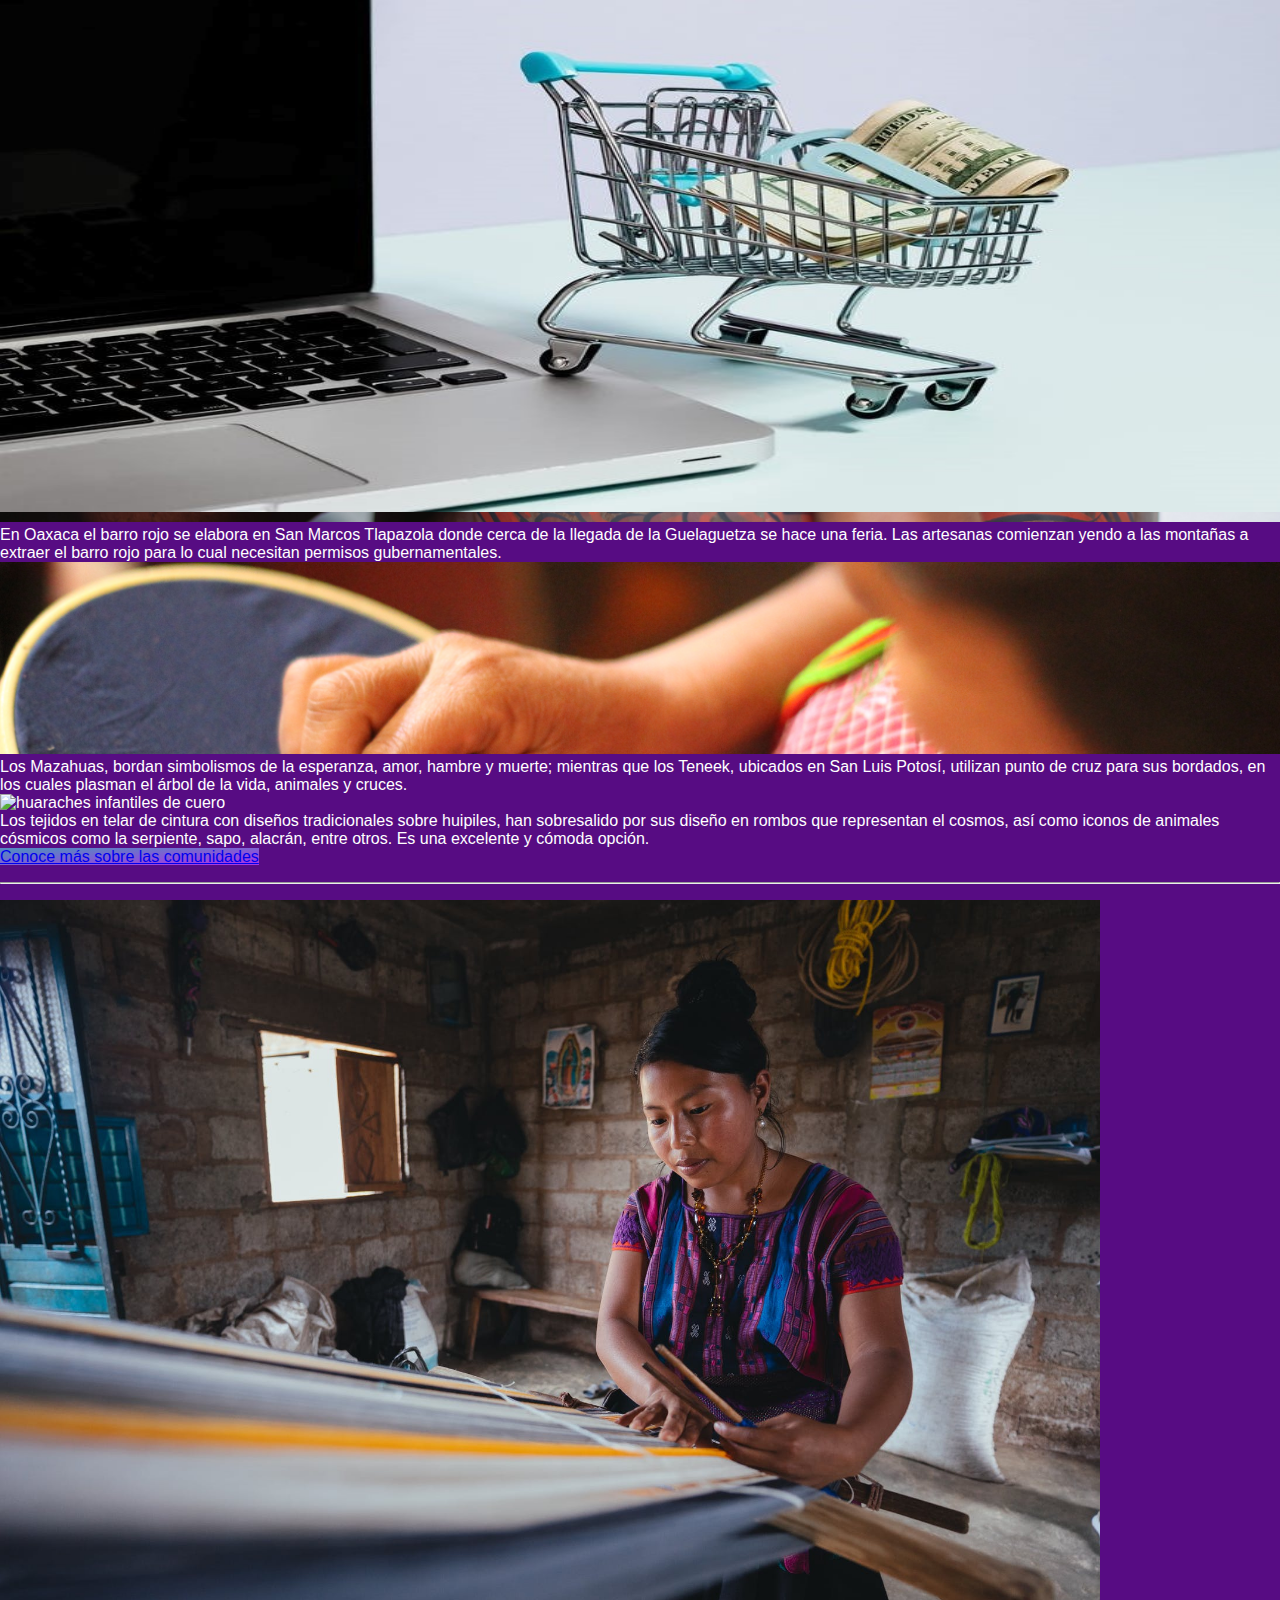
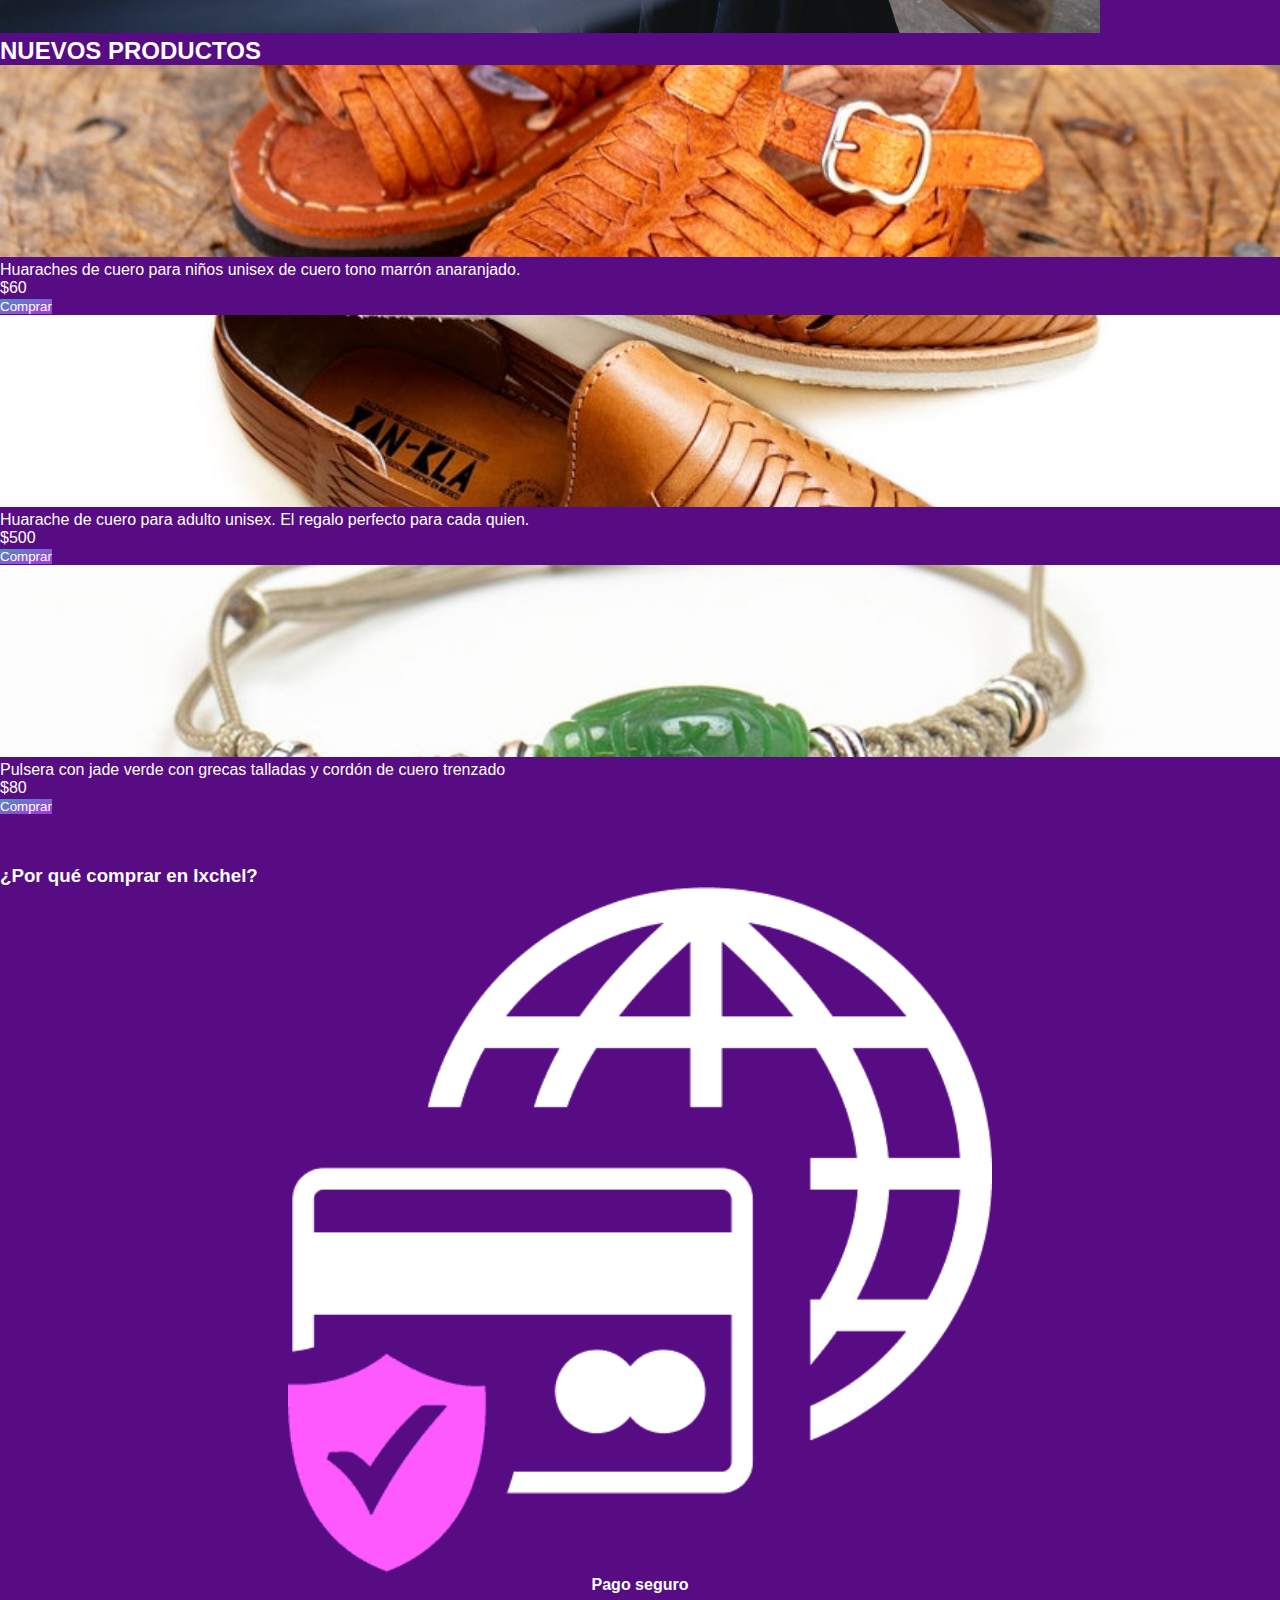
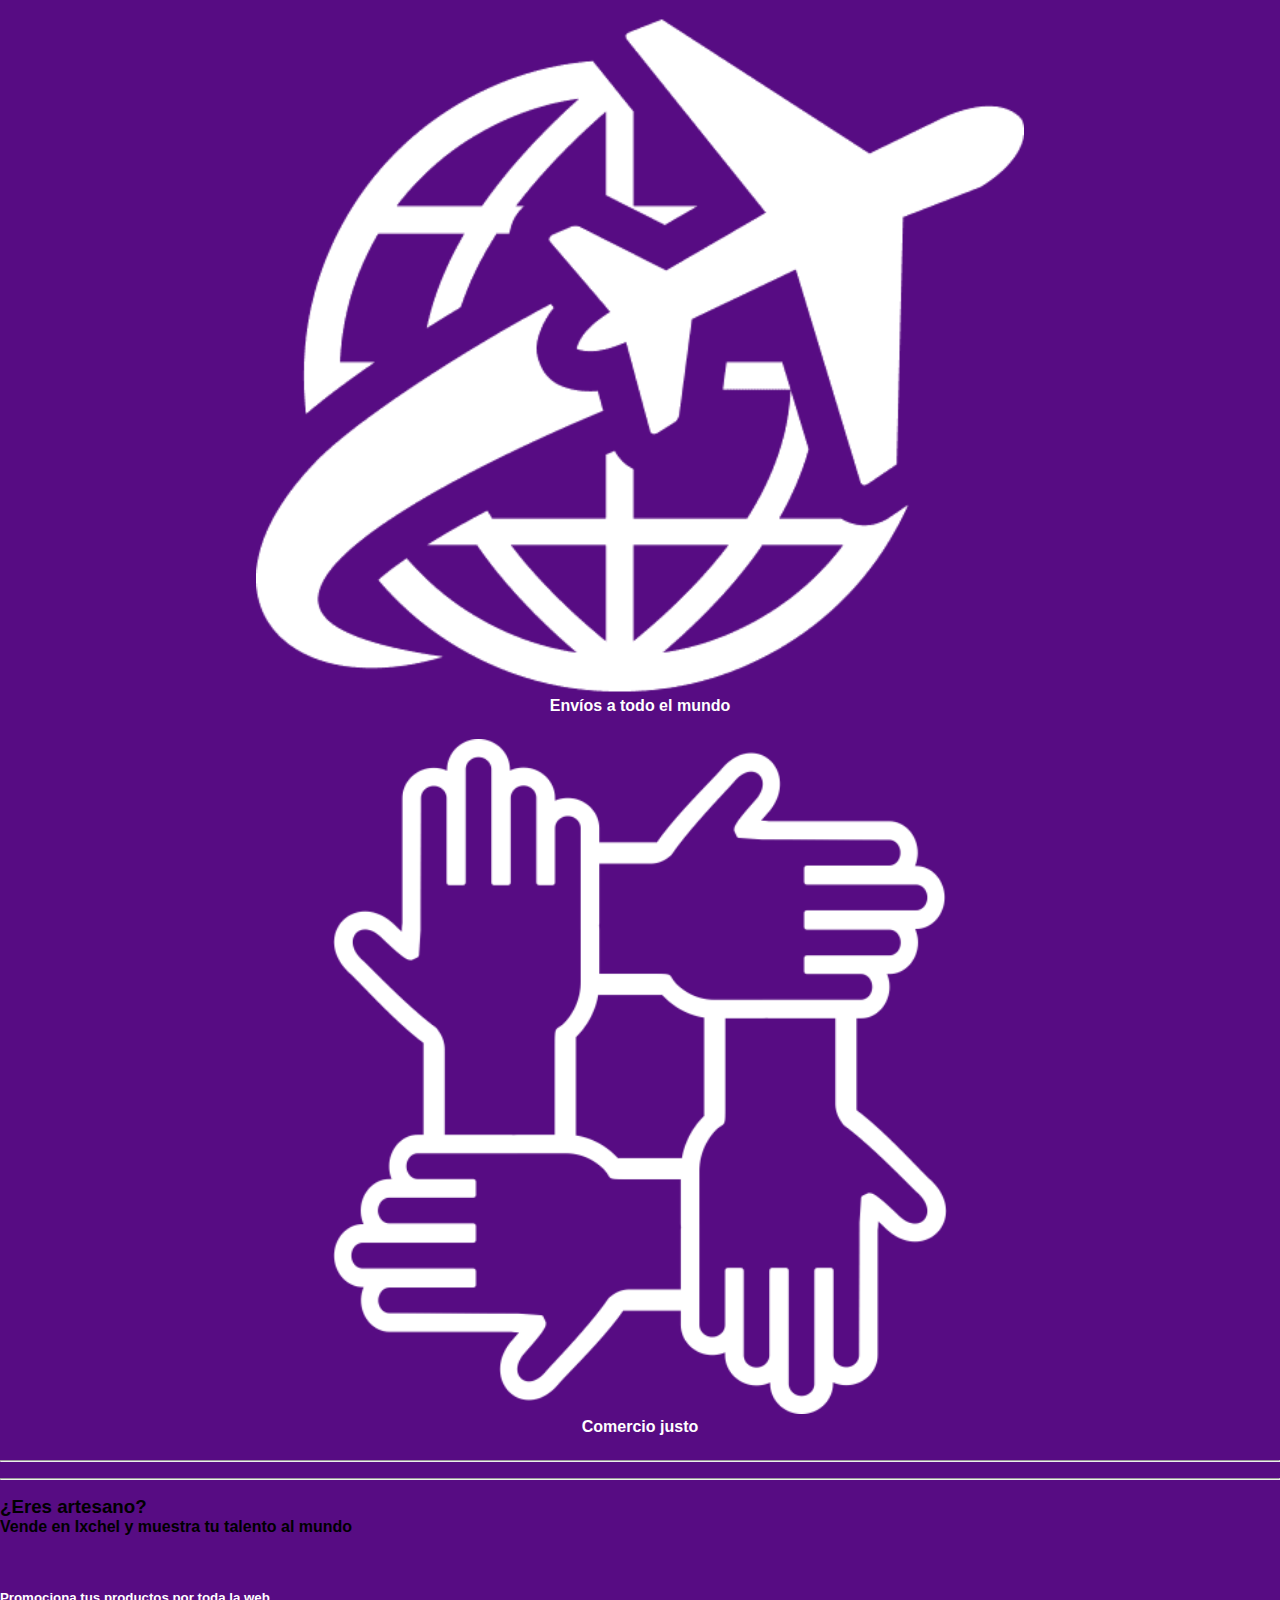
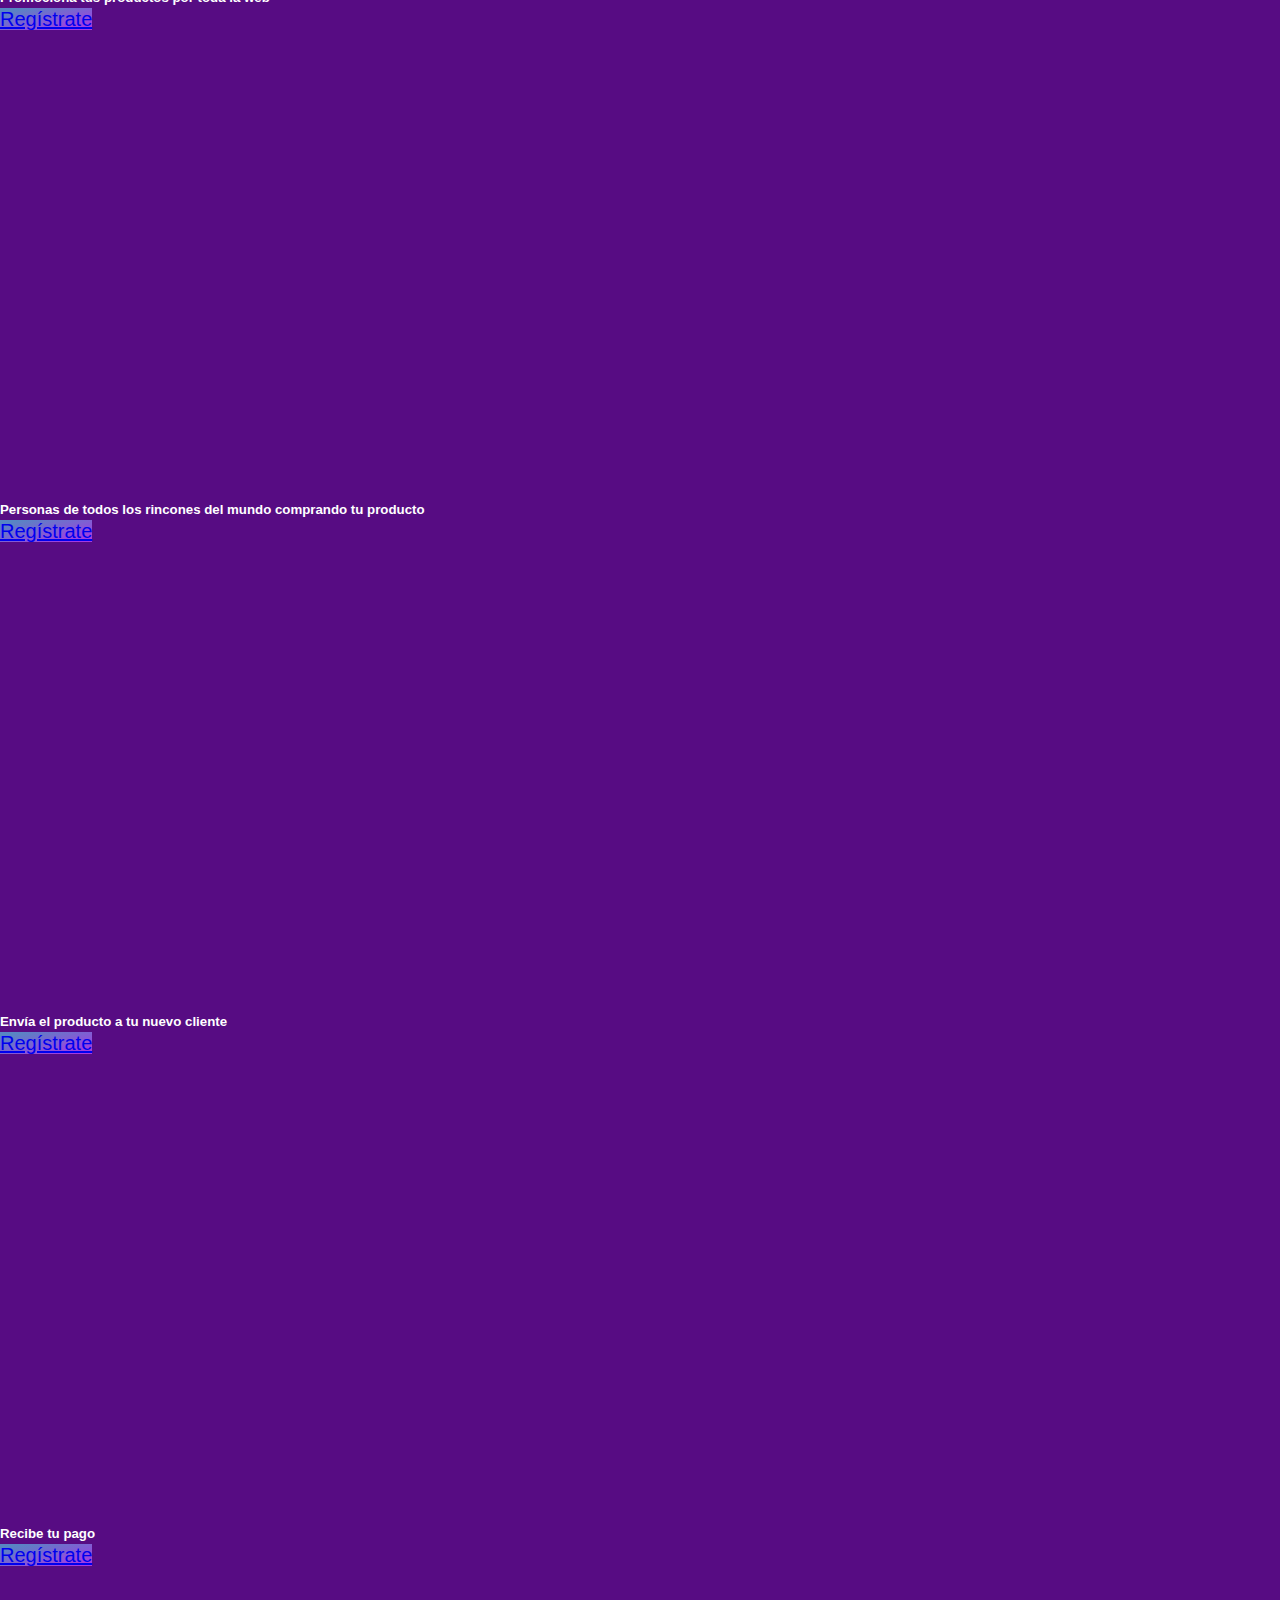
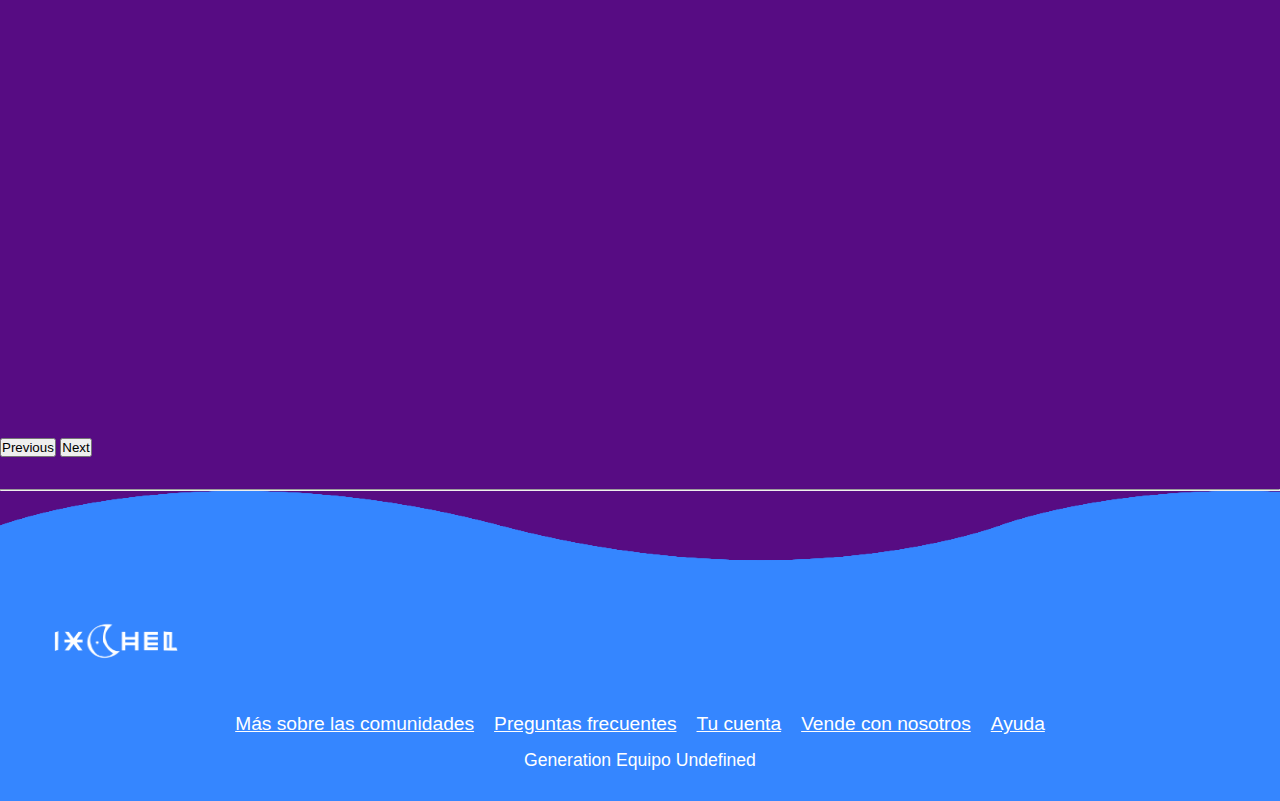
==== commit fa803c31: "arreglos 2" ====
--- a/index.html
+++ b/index.html
@@ -58,14 +58,13 @@
     <hr class="featurette-divider">
 
 <!--CAROUSEL PRINCIPAL-->
-<main role="main">
-<div class="row featurette">
-      <div class="col-md-12">
-        <h2 class="featurette-heading index-h2 text-center mt-5 mb-5">UN CACHITO DE MÉXICO PARA EL MUNDO</h2>
+
+      <div class="container">
+        <h2 class="index-h2  text-center mb-5">Un cachito de México para el mundo</h2>
 
         <h3 class="index-h3 index-h3-cursiva text-center mb-5">Adquiere artesanías 100% mexicanas y apoya el desarrollo de comunidades indígenas</h3>
       </div>
-</div>
+
   <!--FinCarouselinicial-->
 
    <!--Informacióncardsde productos-->
@@ -98,11 +97,13 @@
       </div>
     </div>
     <p><a class="col-md-12 btn btn-lg btn-primary" href="nosotros.html">Conoce más sobre las comunidades</a></p>
+   </div>
 <!--Fincard-->
 <hr class="featurette-divider">
 
-
+<div class="container">
 <img src="imagenes/artesana-index.jpeg" class="img-fluid" width="1100" alt="">
+</div>
 
 
 <!--Contenedor entre imagenes-->
@@ -115,7 +116,7 @@
       <div class="card mb-3 shadow-sm">
         <img src="imagenes/huarache-niño01a.jpg" class="d-block w-100 h-100 card-img-top" alt="huaraches infantiles de cuero">
         <div class="card-body">
-          <p class="card-text text-dark">Huaraches de cuero para niños unisex de cuero tono marrón anaranjado</p>
+          <p class="card-text text-dark">Huaraches de cuero para niños unisex de cuero tono marrón anaranjado.</p>
           <p class="card-text text-dark">$60 </p>
            <div class="d-flex justify-content-between align-items-center">
                 <div class="btn-group">
@@ -130,7 +131,7 @@
         <img src="imagenes/huaraches01a.jpg" class="d-block w-100 h-100 card-img-top" alt="cráneo de vaca huichol">
 
         <div class="card-body">
-          <p class="card-text text-dark">Huarache de cuero para adulto unisex.</p>
+          <p class="card-text text-dark">Huarache de cuero para adulto unisex. El regalo perfecto para cada quien.</p>
           <p class="card-text text-dark">$500 </p>
           <div class="d-flex justify-content-between align-items-center">
             <div class="btn-group">
@@ -195,11 +196,13 @@
     
 
     <hr class="featurette-divider">
-    <div class="container index-vender-carousel">
+    
+    <div class="index-vender-carousel">
       <h3 class="text-center text-light mb-5">¿Eres artesano?</h3>
       <h4 class="text-center text-light">Vende en Ixchel y muestra tu talento al mundo</h4>
       <main role="main">
 
+        <div class="container">
         <div id="carouselExampleCaptions" class="carousel slide col-md-10 mx-auto" data-ride="carousel">
           <ol class="carousel-indicators">
             <li data-target="#carouselExampleCaptions" data-slide-to="0" class="active"></li>
@@ -246,13 +249,13 @@
           </button>
         </div>
 
-
+      </div>
   </div><!-- /.container -->
 
 
   <!-- FOOTER -->
 
-</main>
+
 
 <hr class="featurette-divider">
 
